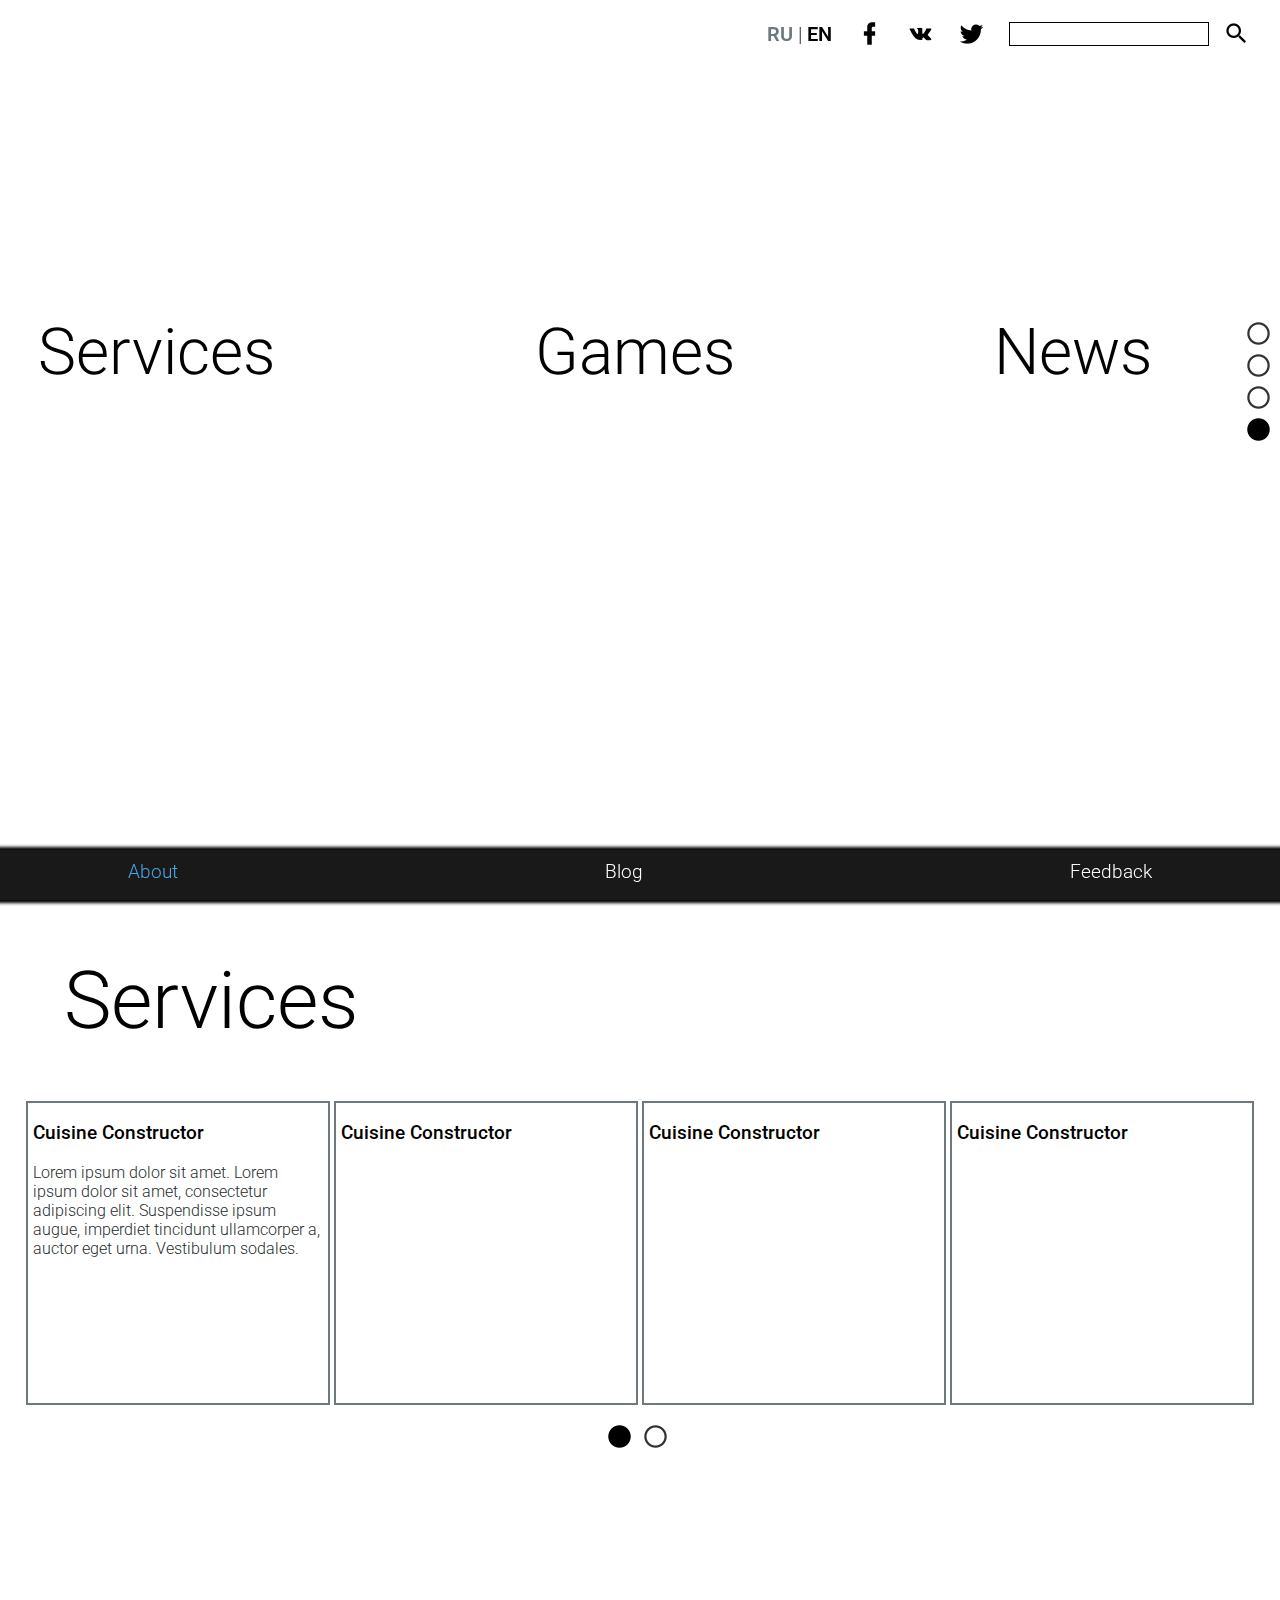
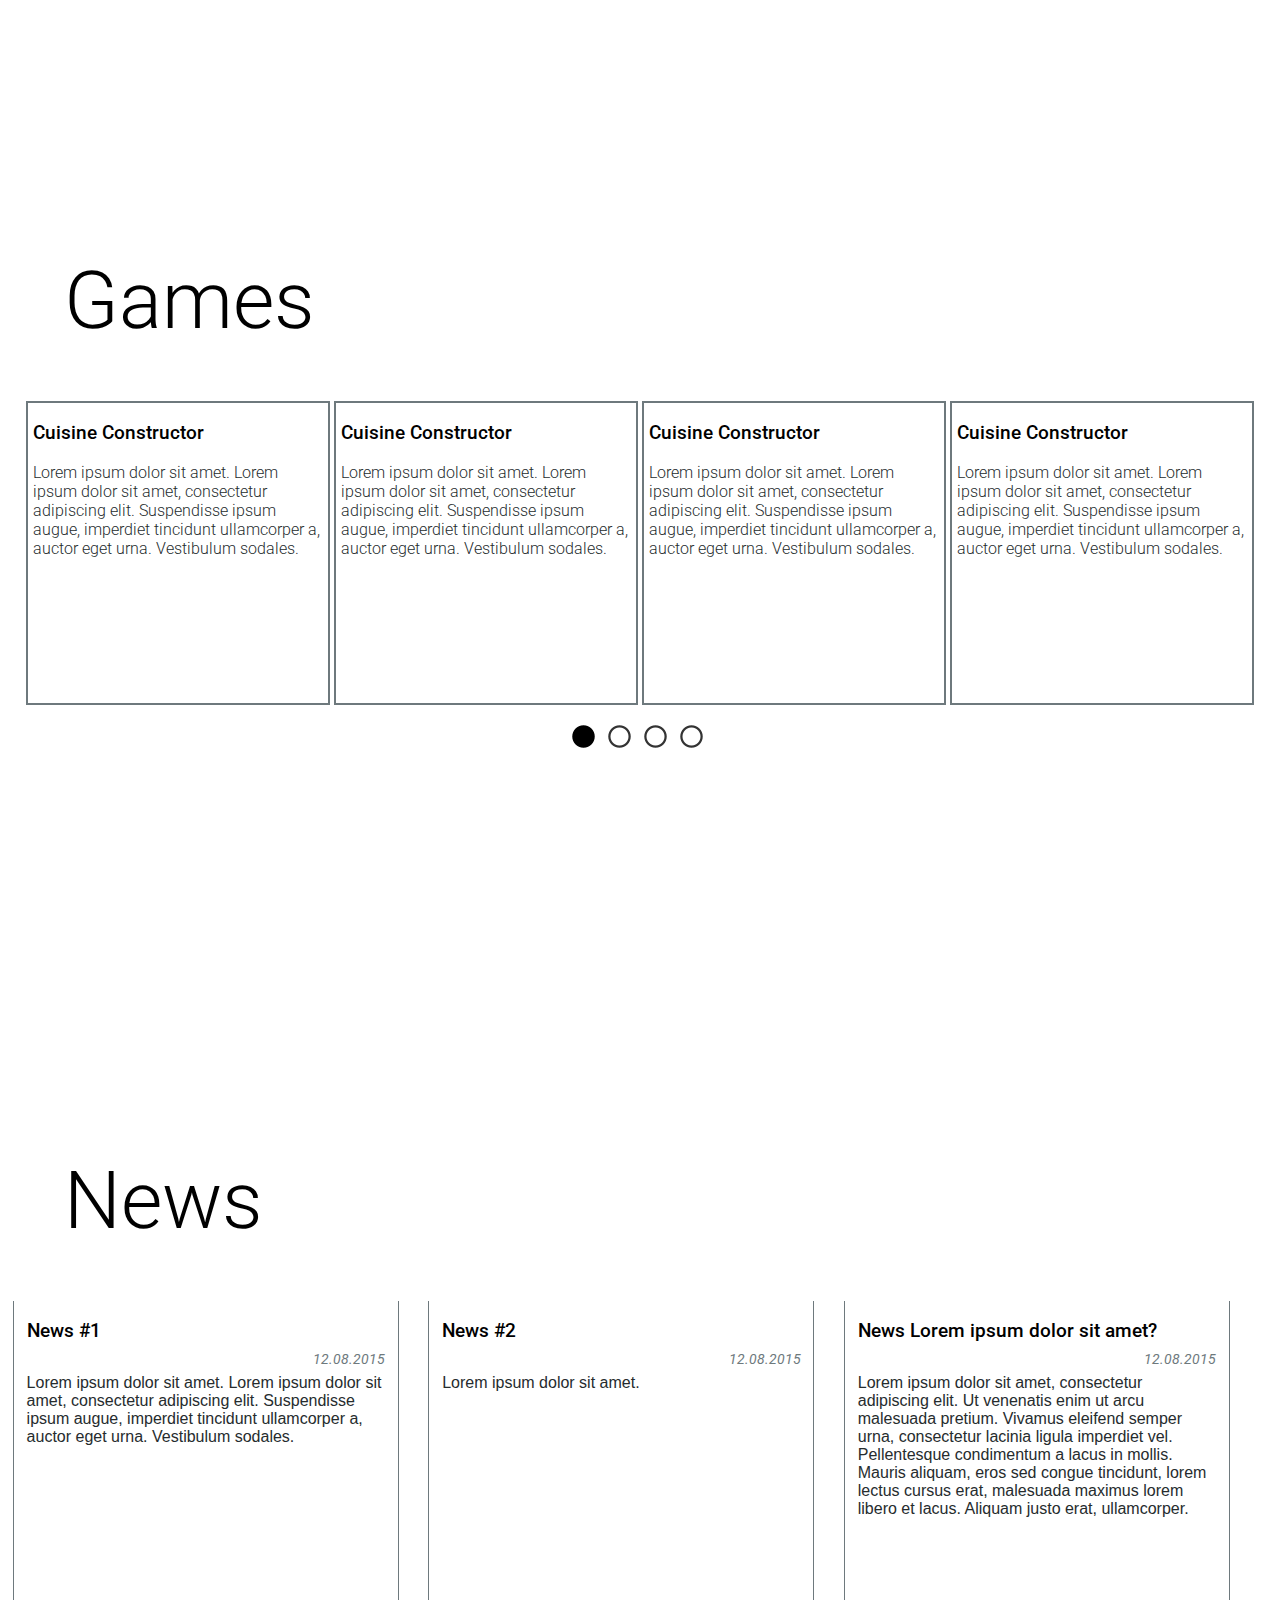
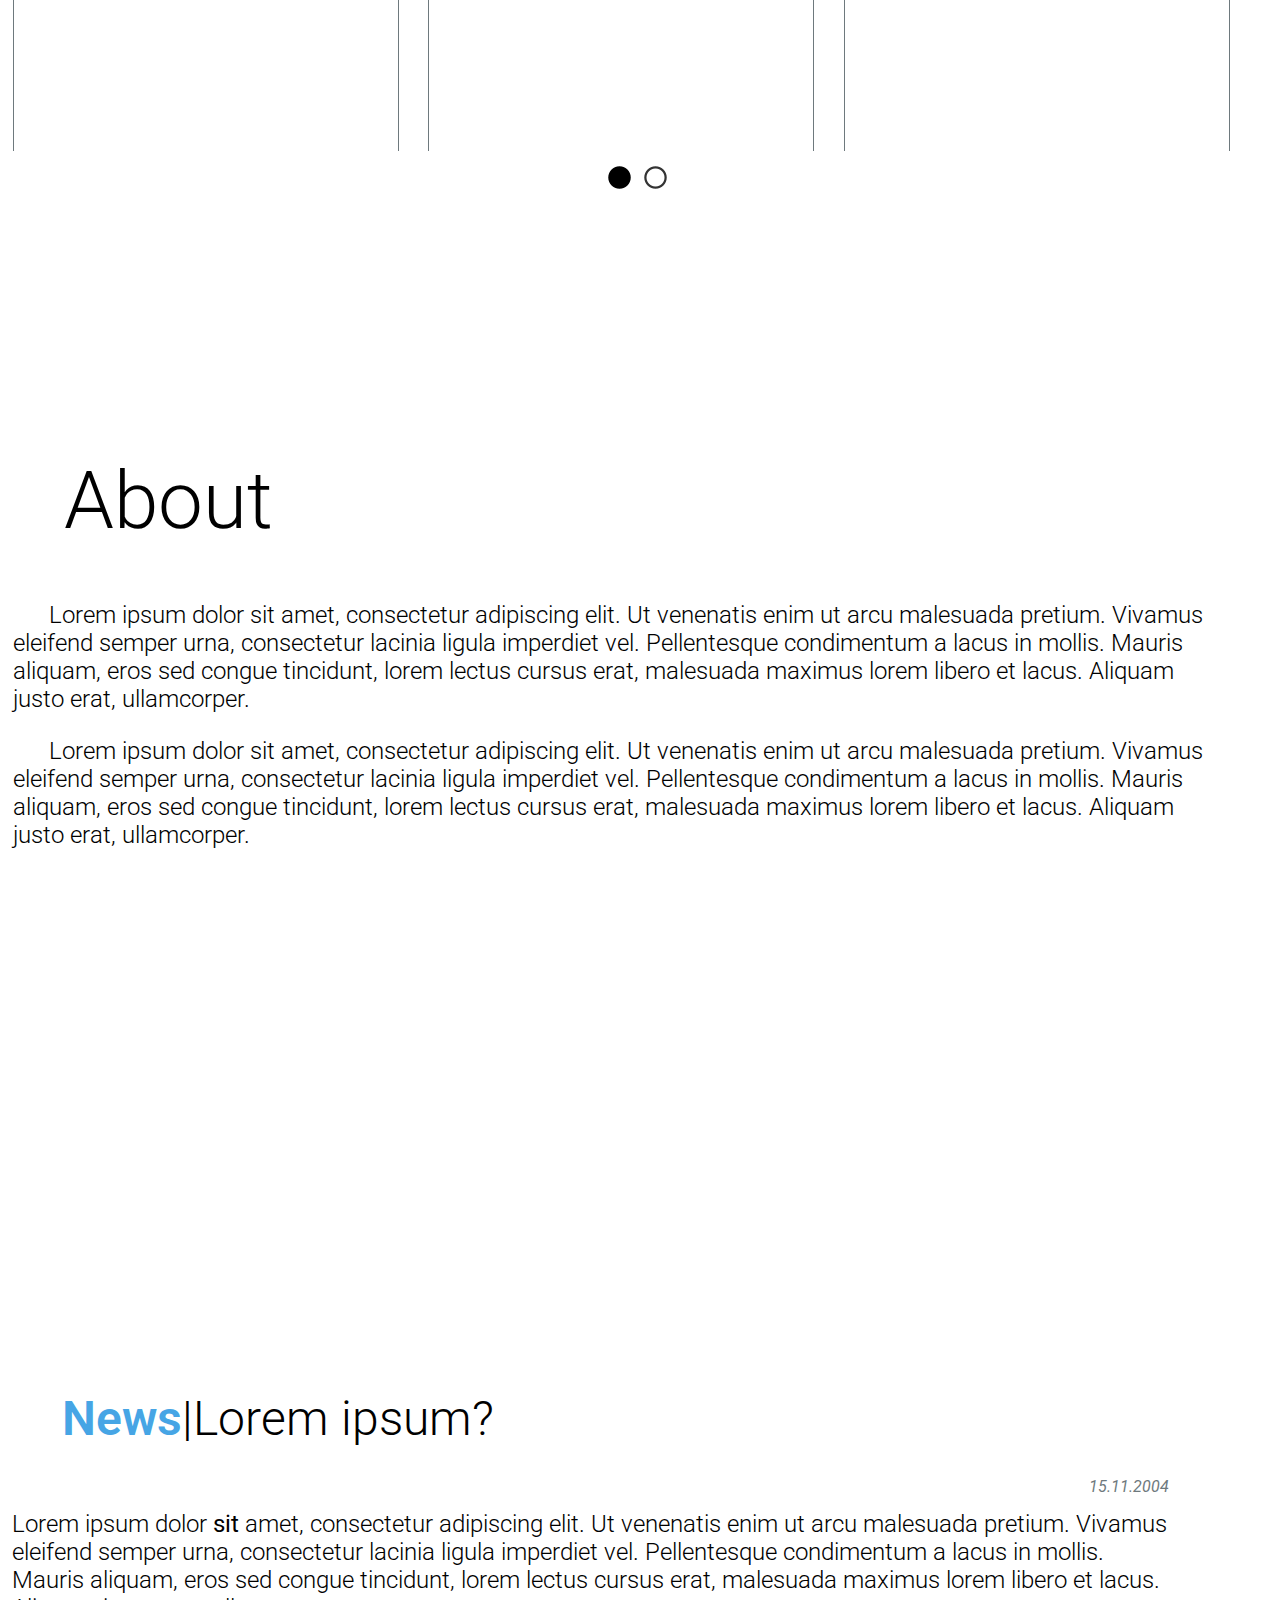
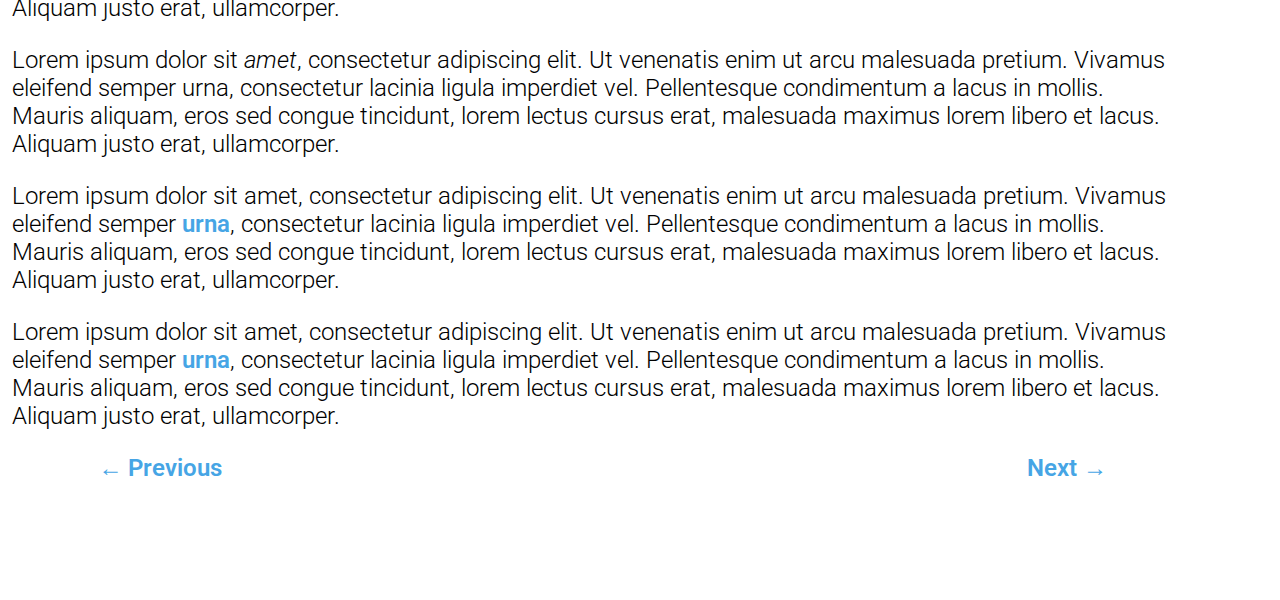
==== index.html @ 3392423d "K2 mark-up" ====
<html>
	<header>
		<link href='https://fonts.googleapis.com/css?family=Roboto:400,100,100italic,300,300italic,900italic,900,700italic,700,500italic,500,400italic' rel='stylesheet' type='text/css'>
		<link rel="stylesheet" type="text/css" href="css/common.css">
		<link rel="stylesheet" type="text/css" href="css/common_media.css">
		<link rel="stylesheet" type="text/css" href="css/pics.css">
		<link rel="stylesheet" type="text/css" href="css/main.css">
		<link rel="stylesheet" type="text/css" href="css/main_media.css">
		<link rel="stylesheet" type="text/css" href="css/turner.css">
		<link rel="stylesheet" type="text/css" href="css/footer.css">
		<link rel="stylesheet" type="text/css" href="css/header.css">
		<link rel="stylesheet" type="text/css" href="css/header_media.css">
		<link rel="stylesheet" type="text/css" href="css/news.css">
		<link rel="stylesheet" type="text/css" href="css/news_media.css">
		<link rel="stylesheet" type="text/css" href="css/gallery.css">
		<link rel="stylesheet" type="text/css" href="css/gallery_media.css">
		<link rel="stylesheet" type="text/css" href="css/paging.css">
		<link rel="stylesheet" type="text/css" href="css/about.css">
		<link rel="stylesheet" type="text/css" href="css/about_media.css">
		<link rel="stylesheet" type="text/css" href="css/news_detail.css">

		
		<title>K2</title>
	</header>
	<body>
		<div class="wrapper">
			<div class="header">
				
				<div class="header_cell">
					<a class="a_active" href="#">RU</a> | <a href="#">EN</a>
				</div>
				<div class="header_cell">
					<a href="#">
						<img src="css/i/ic_facebook_black_18dp.png">
					</a>
				</div>
				<div class="header_cell">
				<a href="#">
						<img src="css/i/ic_vk_black_18dp.png">
					</a>
				</div>
				<div class="header_cell">
					<a href="#">
						<img src="css/i/ic_twitter_black_18dp.png">
					</a>
				</div>
				<div class="header_cell search_input">
					<input type="text" name="search">
				</div>
				<div class="header_cell">
					<img src="css/i/ic_magnify_black_18dp.png">
					<div class="search_hidden_block">
						<input type="text" name="search"><a href="">Search</a>
					</div>
				</div>
			
			</div>
			<div class="header_mobile">
				
				<div class="header_cell">
					<a class="a_active" href="#">RU</a> | <a href="#">EN</a>
				</div>
				<div class="header_cell">
					<a href="#">
						<img src="css/i/ic_facebook_black_36dp.png">
					</a>
				</div>
				<div class="header_cell">
				<a href="#">
						<img src="css/i/ic_vk_black_36dp.png">
					</a>
				</div>
				<div class="header_cell">
					<a href="#">
						<img src="css/i/ic_twitter_black_36dp.png">
					</a>
				</div>
				<div class="header_cell search_input">
					<input type="text" name="search">
				</div>
				<div class="header_cell">
					<img src="css/i/ic_magnify_black_36dp.png">
					<div class="search_hidden_block">
						<input type="text" name="search"><a href="">Search</a>
					</div>
				</div>
			
			</div>



			<div class="turner">
				<div class="turner_element">
					<a href="#main"></a>
				</div>
				<div class="turner_element">
					<a href="#services"></a>
				</div>
				<div class="turner_element">
					<a href="#games"></a>
				</div>
				<div class="turner_element turner_element_active">
					<a href="#news"></a>
				</div>
				<!--<div class="turner_element"></div>
				<div class="turner_element"></div>-->
			</div>








			<div class="content main" id="main">
				<div class="main_links">
					<div class="main_links_cell">
						<a href="#services">Services</a>
					</div>
					<div class="main_links_cell">
						<a href="#games">Games</a>
					</div>
					<div class="main_links_cell">
						<a href="#news">News</a>
					</div>
				</div>
			</div>




			<div class="content main2" id="services">
				<h1>Services</h1>	
				<div class="gallery">
					<div class="gallery_cell">
						<h3>Cuisine Constructor</h3>
						<p>Lorem ipsum dolor sit amet. Lorem ipsum dolor sit amet, consectetur adipiscing elit. Suspendisse ipsum augue, imperdiet tincidunt ullamcorper a, auctor eget urna. Vestibulum sodales.</p>
					</div>
					<div class="gallery_cell">
						<h3>Cuisine Constructor</h3>
					</div>
					<div class="gallery_cell">
						<h3>Cuisine Constructor</h3>
					</div>
					<div class="gallery_cell">
						<h3>Cuisine Constructor</h3>
					</div>
				</div>
				<div class="paging">
					<div class="paging_cell paging_cell_active">
						<a href="#"></a>
					</div>
					<div class="paging_cell">
						<a href="#"></a>
					</div>
				</div>

			</div>






			<div class="content main3" id="games">
				<h1>Games</h1>	
				<div class="gallery">
					<div class="gallery_cell">
						<h3>Cuisine Constructor</h3>
						<p>Lorem ipsum dolor sit amet. Lorem ipsum dolor sit amet, consectetur adipiscing elit. Suspendisse ipsum augue, imperdiet tincidunt ullamcorper a, auctor eget urna. Vestibulum sodales.</p>
					</div>

					<div class="gallery_cell">
						<h3>Cuisine Constructor</h3>
						<p>Lorem ipsum dolor sit amet. Lorem ipsum dolor sit amet, consectetur adipiscing elit. Suspendisse ipsum augue, imperdiet tincidunt ullamcorper a, auctor eget urna. Vestibulum sodales.</p>
					</div>

					<div class="gallery_cell">
						<h3>Cuisine Constructor</h3>
						<p>Lorem ipsum dolor sit amet. Lorem ipsum dolor sit amet, consectetur adipiscing elit. Suspendisse ipsum augue, imperdiet tincidunt ullamcorper a, auctor eget urna. Vestibulum sodales.</p>
					</div>

					<div class="gallery_cell">
						<h3>Cuisine Constructor</h3>
						<p>Lorem ipsum dolor sit amet. Lorem ipsum dolor sit amet, consectetur adipiscing elit. Suspendisse ipsum augue, imperdiet tincidunt ullamcorper a, auctor eget urna. Vestibulum sodales.</p>
					</div>
					
				</div>
				<div class="paging">
					<div class="paging_cell paging_cell_active">
						<a href="#"></a>
					</div>
					<div class="paging_cell">
						<a href="#"></a>
					</div>
					<div class="paging_cell">
						<a href="#"></a>
					</div>
					<div class="paging_cell">
						<a href="#"></a>
					</div>
				</div>
			</div>



			<div class="content main4" id="news">
				<h1>News</h1>
				<div class="news_block">
					<div class="news_block_cell">
						<h3>News #1</h3>
						<div class="date">
							12.08.2015
						</div>
						<p class=="preview">Lorem ipsum dolor sit amet. Lorem ipsum dolor sit amet, consectetur adipiscing elit. Suspendisse ipsum augue, imperdiet tincidunt ullamcorper a, auctor eget urna. Vestibulum sodales.</p>
					</div>
					<div class="news_block_cell">
						<h3>News #2</h3>
						<div class="date">
							12.08.2015
						</div>
						<p class=="preview">Lorem ipsum dolor sit amet.</p>
					</div>
					<div class="news_block_cell">
						<h3>News Lorem ipsum dolor sit amet?</h3>
						<div class="date">
							12.08.2015
						</div>
						<p class=="preview">Lorem ipsum dolor sit amet, consectetur adipiscing elit. Ut venenatis enim ut arcu malesuada pretium. Vivamus eleifend semper urna, consectetur lacinia ligula imperdiet vel. Pellentesque condimentum a lacus in mollis. Mauris aliquam, eros sed congue tincidunt, lorem lectus cursus erat, malesuada maximus lorem libero et lacus. Aliquam justo erat, ullamcorper.</p>
					</div>
				</div>	
				<div class="paging">
					<div class="paging_cell paging_cell_active">
						<a href="#"></a>
					</div>
					<div class="paging_cell">
						<a href="#"></a>
					</div>
				</div>
			</div>


		

			<div class="content main5" id="about">
				
				<h1>About</h1>
				<p class="about">Lorem ipsum dolor sit amet, consectetur adipiscing elit. Ut venenatis enim ut arcu malesuada pretium. Vivamus eleifend semper urna, consectetur lacinia ligula imperdiet vel. Pellentesque condimentum a lacus in mollis. Mauris aliquam, eros sed congue tincidunt, lorem lectus cursus erat, malesuada maximus lorem libero et lacus. Aliquam justo erat, ullamcorper.</p>
				<p class="about">Lorem ipsum dolor sit amet, consectetur adipiscing elit. Ut venenatis enim ut arcu malesuada pretium. Vivamus eleifend semper urna, consectetur lacinia ligula imperdiet vel. Pellentesque condimentum a lacus in mollis. Mauris aliquam, eros sed congue tincidunt, lorem lectus cursus erat, malesuada maximus lorem libero et lacus. Aliquam justo erat, ullamcorper.</p>

			</div>







			<div class="content main6" id="news_detail">
				<div class="news_detail">
					<h2><a href="$">News</a>|Lorem ipsum?</h2>
					<div class="date">15.11.2004</div>
					<p class="news_about">Lorem ipsum dolor <b>sit</b> amet, consectetur adipiscing elit. Ut venenatis enim ut arcu malesuada pretium. Vivamus eleifend semper urna, consectetur lacinia ligula imperdiet vel. Pellentesque condimentum a lacus in mollis. Mauris aliquam, eros sed congue tincidunt, lorem lectus cursus erat, malesuada maximus lorem libero et lacus. Aliquam justo erat, ullamcorper.</p>
					<p class="news_about">Lorem ipsum dolor sit <i>amet</i>, consectetur adipiscing elit. Ut venenatis enim ut arcu malesuada pretium. Vivamus eleifend semper urna, consectetur lacinia ligula imperdiet vel. Pellentesque condimentum a lacus in mollis. Mauris aliquam, eros sed congue tincidunt, lorem lectus cursus erat, malesuada maximus lorem libero et lacus. Aliquam justo erat, ullamcorper.</p>
					<p class="news_about">Lorem ipsum dolor sit amet, consectetur adipiscing elit. Ut venenatis enim ut arcu malesuada pretium. Vivamus eleifend semper <a href="#news_detail">urna</a>, consectetur lacinia ligula imperdiet vel. Pellentesque condimentum a lacus in mollis. Mauris aliquam, eros sed congue tincidunt, lorem lectus cursus erat, malesuada maximus lorem libero et lacus. Aliquam justo erat, ullamcorper.</p>
					<p class="news_about">Lorem ipsum dolor sit amet, consectetur adipiscing elit. Ut venenatis enim ut arcu malesuada pretium. Vivamus eleifend semper <a href="#news_detail">urna</a>, consectetur lacinia ligula imperdiet vel. Pellentesque condimentum a lacus in mollis. Mauris aliquam, eros sed congue tincidunt, lorem lectus cursus erat, malesuada maximus lorem libero et lacus. Aliquam justo erat, ullamcorper.</p>
					<div class="arrows">
						<a class="prev" href="#">&larr; Previous</a>
						<a class="next" href="#">Next &rarr; </a>
					</div>
				</div>
			</div>




			
			<div class="footer">
				<div class="footer_wrapper">
					<div class="footer_cell footer_cell_active">About</div>
					<div class="footer_cell">Blog</div>
					<div class="footer_cell">
						<div class="feedback">
							<input type="text" placeholder="Email" name="user_email">
							<textarea type="text" placeholder="Type your message" name="user_message"rows=10></textarea>
							<div class="button">Send</div>
						</div>
						Feedback
					</div>
				</div><!--footer_wrapper-->
			
			</div>
		
		</div>
	</body>
</html>
---- css/common.css ----
html
{
	overflow:  hidden;
	min-width: 360px;
}
body
{
	font-family: "Roboto", sans-serif;
	font-weight: 300;
	color: #262C2E;
	margin:0;
	padding: 0;
	background-color: #FFFFFF;

}
h1, h2
{
	font-size: 500%;
	font-weight: 300;
	color:#000000;
	padding-left: 5%;
	top:50px;

}

h2
{
	font-size: 300%;

}

h3
{
	font-weight: 500;
	color:#000000;
}

	input:focus {outline:none;}
	select:focus {outline:none;}
	textarea:focus {outline:none;}
a
{
	text-decoration: none;
	font-weight: 600;
	color: #46A5E5;
}
a:active
{
	color: #46A5E5;	
}
a:hover
{
	color:#000000;
}

.wrapper
{
	width: 100%;
}

.content
{
	background-position: top;
	background-size: 200%;
	overflow: hidden;
	width: 100%;
	height: 100%;
	background-repeat: no-repeat;
}

input,textarea
{
	background-color: transparent;
	border:1px solid #000000;
	padding: 1% 2%;
	font-size: 80%;
	resize:none;
	width:200px;
}

div.button
{
	width:198px;
	background-color: rgba(255,255,255,0.5);
	border:1px solid #000000;
	font-size: 100%;
	text-align: center;
	cursor:pointer;
	color: #000000;
	font-weight: 600;
}

div.button:hover
{
	border:1px solid #46A5E5;
	color:#46A5E5;

}

/*iPad in landscape*/
@media only screen and (min-device-width : 768px) and (max-device-width : 1024px) and (orientation : landscape) { 
	h1
	{
		margin-top: 70px;
	}
}

/*iPad in portrait*/
@media only screen and (min-device-width : 768px) and (max-device-width : 1024px) and (orientation : portrait){
	h1
	{
		margin-top: 90px;
	}
}


/*Galaxy Note, Galaxy S5 in landscape*/
@media only screen and (min-device-width : 360px) and (max-device-width : 640px) and (orientation : landscape) { 
	h1
	{
		margin-top: 50px;
	}
}

/*Galaxy Note, Galaxy S5 in portrait*/
@media only screen and (min-device-width : 360px) and (max-device-width : 640px) and (orientation : portrait){
	h1
	{
		margin-top: 90px;
	}
}

/*Nexus 5X in landscape*/
@media only screen and (min-device-width : 411px) and (max-device-width : 731px) and (orientation : landscape) { 
	h1
	{
		margin-top: 60px;
	}
}

/*Nexus 5X in portrait*/
@media only screen and (min-device-width : 411px) and (max-device-width : 731px) and (orientation : portrait){
	h1
	{
		margin-top: 90px;
	}
}


/*iPhone 5 in landscape*/
@media only screen and (min-device-width : 320px) and (max-device-width : 568px) and (orientation : landscape) { 
	h1
	{
		margin-top: 50px;
	}
}

/*iPhone 5 in portrait*/
@media only screen and (min-device-width : 320px) and (max-device-width : 568px) and (orientation : portrait){
	h1
	{
		margin-top: 90px;
	}
}

/*iPhone 6 in landscape*/
@media only screen and (min-device-width : 375px) and (max-device-width : 667px) and (orientation : landscape) { 
	h1
	{
		margin-top: 50px;
	}
}

/*iPhone 6 in portrait*/
@media only screen and (min-device-width : 375px) and (max-device-width : 667px) and (orientation : portrait){
	h1
	{
		margin-top: 90px;
	}
}

/*iPhone 6+ in landscape*/
@media only screen and (min-device-width : 414px) and (max-device-width : 736px) and (orientation : landscape) { 
	h1
	{
		margin-top: 50px;
	}
}

/*iPhone 6+ in portrait*/
@media only screen and (min-device-width : 414px) and (max-device-width : 736px) and (orientation : portrait){
	h1
	{
		margin-top: 90px;
	}
}
---- css/common_media.css ----
@media screen and (min-height: 670px)
{
	.content
	{
		overflow:auto;
	}

}

@media screen and (max-width: 530px)
{
	h1
	{
		margin-top:80px;
	}
}
---- css/pics.css ----
.main, .main4, .main5, .main6
{
	background-image: url("i/fon.jpg");
	opacity:1;
/*	background-color: #efefef;*/
}

.main2, .main3
{
	background-image: url("i/fon.jpg");
	
}
---- css/main.css ----
.main_links
{
	position:relative;
	width:87%;
	top:35%;
	padding: 0 10% 0 3%;
	text-align: justify;
}

.main_links_cell
{
	display:inline-block;
}
.main_links_cell>a
{
	font-size: 400%;
	color: #000000;
	font-weight: 300;
}
.main_links_cell>a:hover
{
	color: #6E797D;	
}

.main_links:after
{
	content:"";
	display: inline-block;
	width:100%;
}
---- css/main_media.css ----
@media screen and (max-width: 750px)
{
	.main_links_cell
	{
		display:block;
	}
	.main_links
	{
		width:100%;
		top:25%;
		padding: 0;
		text-align: center;
	}
}


@media screen and (max-width: 350px)
{
	.main_links
	{
		padding-left: 5%;
		text-align: left;
	}

}
---- css/turner.css ----
div.turner
{
	right:0;
	width:35px;
	position:fixed;
	top:35%;
	opacity:1;
	z-index: 1;
}

div.turner_element
{
	height:27px;
	width:27px;
	cursor:pointer;
	padding-top:5px;
	
}


.turner_element>a
{
	display:block;
	height:27px;
	width:27px;
	opacity:0.8;
	background-position: right;
	background-image: url("i/ic_checkbox_blank_circle_outline_black_18dp.png");
	background-repeat: no-repeat;
	z-index: 1;
}


div.turner_element_active>a
{
	display:block;
	background-position: right;
	background-image: url("i/ic_checkbox_blank_circle_black_18dp.png");
	background-repeat: no-repeat;
	cursor:default;
	opacity:1;
	z-index: 1;
}

div.turner_element:hover
{
	opacity:1;
}

/*iPad in landscape*/
@media only screen and (min-device-width : 768px) and (max-device-width : 1024px) and (orientation : landscape) { 

}

/*iPad in portrait*/
@media only screen and (min-device-width : 768px) and (max-device-width : 1024px) and (orientation : portrait){
	div.turner
	{
		right:12;
	}
	div.turner_element
	{
		height:35px;
		width:35px;
		padding-top:10px;
	}

	.turner_element>a
	{
		height:35px;
		width:35px;
		background-image: url("i/ic_checkbox_blank_circle_outline_black_24dp.png");
	}

	div.turner_element_active>a
	{
		background-image: url("i/ic_checkbox_blank_circle_black_24dp.png");
	}

}


/*Galaxy Note, Galaxy S5 in landscape*/
@media only screen and (min-device-width : 360px) and (max-device-width : 640px) and (orientation : landscape) { 

}

/*Galaxy Note, Galaxy S5 in portrait*/
@media only screen and (min-device-width : 360px) and (max-device-width : 640px) and (orientation : portrait){
	div.turner
	{
		right:12;
	}
	div.turner_element
	{
		height:35px;
		width:35px;
		padding-top:10px;
	}

	.turner_element>a
	{
		height:35px;
		width:35px;
		background-image: url("i/ic_checkbox_blank_circle_outline_black_24dp.png");
	}

	div.turner_element_active>a
	{
		background-image: url("i/ic_checkbox_blank_circle_black_24dp.png");
	}

}

/*Nexus 5X in landscape*/
@media only screen and (min-device-width : 411px) and (max-device-width : 731px) and (orientation : landscape) { 

}

/*Nexus 5X in portrait*/
@media only screen and (min-device-width : 411px) and (max-device-width : 731px) and (orientation : portrait){
	div.turner
	{
		right:12;
	}
	div.turner_element
	{
		height:35px;
		width:35px;
		padding-top:10px;
	}

	.turner_element>a
	{
		height:35px;
		width:35px;
		background-image: url("i/ic_checkbox_blank_circle_outline_black_24dp.png");
	}

	div.turner_element_active>a
	{
		background-image: url("i/ic_checkbox_blank_circle_black_24dp.png");
	}

}


/*iPhone 5 in landscape*/
@media only screen and (min-device-width : 320px) and (max-device-width : 568px) and (orientation : landscape) { 

}

/*iPhone 5 in portrait*/
@media only screen and (min-device-width : 320px) and (max-device-width : 568px) and (orientation : portrait){
	div.turner
	{
		right:12;
	}
	div.turner_element
	{
		height:35px;
		width:35px;
		padding-top:10px;
	}

	.turner_element>a
	{
		height:35px;
		width:35px;
		background-image: url("i/ic_checkbox_blank_circle_outline_black_24dp.png");
	}

	div.turner_element_active>a
	{
		background-image: url("i/ic_checkbox_blank_circle_black_24dp.png");
	}

}

/*iPhone 6 in landscape*/
@media only screen and (min-device-width : 375px) and (max-device-width : 667px) and (orientation : landscape) { 

}

/*iPhone 6 in portrait*/
@media only screen and (min-device-width : 375px) and (max-device-width : 667px) and (orientation : portrait){
	div.turner
	{
		right:12;
	}
	div.turner_element
	{
		height:35px;
		width:35px;
		padding-top:10px;
	}

	.turner_element>a
	{
		height:35px;
		width:35px;
		background-image: url("i/ic_checkbox_blank_circle_outline_black_24dp.png");
	}

	div.turner_element_active>a
	{
		background-image: url("i/ic_checkbox_blank_circle_black_24dp.png");
	}

}

/*iPhone 6+ in landscape*/
@media only screen and (min-device-width : 414px) and (max-device-width : 736px) and (orientation : landscape) { 

}

/*iPhone 6+ in portrait*/
@media only screen and (min-device-width : 414px) and (max-device-width : 736px) and (orientation : portrait){
	div.turner
	{
		right:12;
	}
	div.turner_element
	{
		height:35px;
		width:35px;
		padding-top:10px;
	}

	.turner_element>a
	{
		height:35px;
		width:35px;
		background-image: url("i/ic_checkbox_blank_circle_outline_black_24dp.png");
	}

	div.turner_element_active>a
	{
		background-image: url("i/ic_checkbox_blank_circle_black_24dp.png");
	}

}
---- css/footer.css ----
.footer
{
	bottom:0;
	width:100%;
	background: rgba(0,0,0,0.9);
	height:50px;
	position: fixed;
	box-shadow: 0px 0px 3px 3px #000000;
	/*color: #6E797D;*/
	color: #FFFFFF;

}

.footer_wrapper
{
	text-align: justify;
	width:80%;
	margin: 10px 10%;
}
.footer_cell
{
	display:inline-block;
	vertical-align: middle;
	cursor:pointer;
	font-size: 120%;
	
}

.footer_cell:hover
{
	color: #46A5E5;
}
.footer_cell_active
{
	cursor: default;
	color: #46A5E5;
}

.footer_wrapper:after
{
	width:100%;
	content:"";
	display: inline-block;
}

.footer_cell:last-child:hover .feedback
{
	right:50px;
}

.feedback
{
	bottom:0px;
	position:absolute;
	right:-999999px;
	z-index: 999;
	font-size: 150%;
}
.feedback>input
{
	font-size: 75%;	
}


.feedback>.button
{
	margin-bottom: 55px;
}


.feedback>textarea, .feedback>input
{
	display:block;
	z-index: 999;
	background-color: rgba(255,255,255,0.8);
}

input[name="user_email"]::-webkit-input-placeholder 
{
    color: #000000;
} 

input[name="user_email"]::-moz-placeholder 
{
    color: #000000;
    
}
textarea[name="user_message"]::-webkit-input-placeholder 
{
    color: #000000;
} 
textarea[name="user_message"]::-moz-placeholder 
{
    color: #000000;
    
}


/*iPad in portrait*/
@media only screen and (min-device-width : 768px) and (max-device-width : 1024px) and (orientation : portrait){
	.footer
	{
		height:90px;
	}
	.footer_wrapper
	{
		margin: 25px 10%;
	}
	.footer_cell
	{
		font-size: 200%;
		
	}
	.footer_cell:last-child:hover .feedback
	{
		right:70px;
	}

	.feedback
	{
		bottom:0px;
		position:absolute;
		right:-999999px;
		z-index: 999;
		font-size: 200%;
	}
	.feedback>input
	{
		font-size: 75%;	
	}


	.feedback>.button
	{
		margin-bottom: 95px;
	}
	input,textarea
	{
		width:500px;
	}
	textarea
	{
		height:600px;
	}
	div.button
	{
		width:499px;
	}
}


/*iPad in landscape*/
@media only screen and (min-device-width : 768px) and (max-device-width : 1024px) and (orientation : landscape) { 
	.footer_cell:last-child:hover .feedback
	{
		right:70px;
	}

	.feedback
	{
		bottom:0px;
		position:absolute;
		right:-999999px;
		z-index: 999;
		font-size: 200%;
	}
	.feedback>input
	{
		font-size: 75%;	
	}
	input,textarea
	{
		width: 350px;
	}
	textarea
	{
		height:400px;
	}
	div.button
	{
		width:349px;
	}
}


/*Galaxy Note, Galaxy S5 in portrait*/
@media only screen and (min-device-width : 360px) and (max-device-width : 640px) and (orientation : portrait){
	.footer
	{
		height:90px;
	}
	.footer_wrapper
	{
		margin: 25px 10%;
	}
	.footer_cell
	{
		font-size: 200%;
		
	}
	.footer_cell:last-child:hover .feedback
	{
		right:70px;
	}

	.feedback
	{
		bottom:0px;
		position:absolute;
		right:-999999px;
		z-index: 999;
		font-size: 200%;
	}
	.feedback>input
	{
		font-size: 75%;	
	}


	.feedback>.button
	{
		margin-bottom: 95px;
	}
	input,textarea
	{
		width:500px;
	}
	textarea
	{
		height:600px;
	}
	div.button
	{
		width:499px;
	}
}

/*Galaxy Note, Galaxy S5 in landscape*/
@media only screen and (min-device-width : 360px) and (max-device-width : 640px) and (orientation : landscape) { 
	.footer_cell:last-child:hover .feedback
	{
		right:70px;
	}

	.feedback
	{
		bottom:0px;
		position:absolute;
		right:-999999px;
		z-index: 999;
		font-size: 200%;
	}
	.feedback>input
	{
		font-size: 75%;	
	}
	input,textarea
	{
		width: 350px;
	}
	textarea
	{
		height:400px;
	}
	div.button
	{
		width:349px;
	}
}

/*Nexus 5X in portrait*/
@media only screen and (min-device-width : 411px) and (max-device-width : 731px) and (orientation : portrait){
	.footer
	{
		height:90px;
	}
	.footer_wrapper
	{
		margin: 25px 10%;
	}
	.footer_cell
	{
		font-size: 200%;
		
	}
	.footer_cell:last-child:hover .feedback
	{
		right:70px;
	}

	.feedback
	{
		bottom:0px;
		position:absolute;
		right:-999999px;
		z-index: 999;
		font-size: 200%;
	}
	.feedback>input
	{
		font-size: 75%;	
	}


	.feedback>.button
	{
		margin-bottom: 95px;
	}
	input,textarea
	{
		width:500px;
	}
	textarea
	{
		height:600px;
	}
	div.button
	{
		width:499px;
	}
}

/*Nexus 5X in landscape*/
@media only screen and (min-device-width : 411px) and (max-device-width : 731px) and (orientation : landscape) { 
	.footer_cell:last-child:hover .feedback
	{
		right:70px;
	}

	.feedback
	{
		bottom:0px;
		position:absolute;
		right:-999999px;
		z-index: 999;
		font-size: 200%;
	}
	.feedback>input
	{
		font-size: 75%;	
	}
	input,textarea
	{
		width: 350px;
	}
	textarea
	{
		height:400px;
	}
	div.button
	{
		width:349px;
	}
}

/*iPhone 5 in portrait*/
@media only screen and (min-device-width : 320px) and (max-device-width : 568px) and (orientation : portrait){
	.footer
	{
		height:90px;
	}
	.footer_wrapper
	{
		margin: 25px 10%;
	}
	.footer_cell
	{
		font-size: 200%;
		
	}
	.footer_cell:last-child:hover .feedback
	{
		right:70px;
	}

	.feedback
	{
		bottom:0px;
		position:absolute;
		right:-999999px;
		z-index: 999;
		font-size: 200%;
	}
	.feedback>input
	{
		font-size: 75%;	
	}


	.feedback>.button
	{
		margin-bottom: 95px;
	}
	input,textarea
	{
		width:500px;
	}
	textarea
	{
		height:600px;
	}
	div.button
	{
		width:499px;
	}



}

/*iPhone 5 in landscape*/
@media only screen and (min-device-width : 320px) and (max-device-width : 568px) and (orientation : landscape) { 
	.footer_cell:last-child:hover .feedback
	{
		right:70px;
	}

	.feedback
	{
		bottom:0px;
		position:absolute;
		right:-999999px;
		z-index: 999;
		font-size: 200%;
	}
	.feedback>input
	{
		font-size: 75%;	
	}
	input,textarea
	{
		width: 350px;
	}
	textarea
	{
		height:350px;
	}
	div.button
	{
		width:349px;
	}
}

/*iPhone 6 in portrait*/
@media only screen and (min-device-width : 375px) and (max-device-width : 667px) and (orientation : portrait){
	.footer
	{
		height:90px;
	}
	.footer_wrapper
	{
		margin: 25px 10%;
	}
	.footer_cell
	{
		font-size: 200%;
		
	}
	.footer_cell:last-child:hover .feedback
	{
		right:70px;
	}

	.feedback
	{
		bottom:0px;
		position:absolute;
		right:-999999px;
		z-index: 999;
		font-size: 200%;
	}
	.feedback>input
	{
		font-size: 75%;	
	}


	.feedback>.button
	{
		margin-bottom: 95px;
	}
	input,textarea
	{
		width:500px;
	}
	textarea
	{
		height:600px;
	}
	div.button
	{
		width:499px;
	}
}

/*iPhone 6 in landscape*/
@media only screen and (min-device-width : 375px) and (max-device-width : 667px) and (orientation : landscape) { 
	.footer_cell:last-child:hover .feedback
	{
		right:70px;
	}

	.feedback
	{
		bottom:0px;
		position:absolute;
		right:-999999px;
		z-index: 999;
		font-size: 200%;
	}
	.feedback>input
	{
		font-size: 75%;	
	}
	input,textarea
	{
		width: 350px;
	}
	textarea
	{
		height:350px;
	}
	div.button
	{
		width:349px;
	}
}

/*iPhone 6+ in portrait*/
@media only screen and (min-device-width : 414px) and (max-device-width : 736px) and (orientation : portrait){
	.footer
	{
		height:90px;
	}
	.footer_wrapper
	{
		margin: 25px 10%;
	}
	.footer_cell
	{
		font-size: 200%;
		
	}
	.footer_cell:last-child:hover .feedback
	{
		right:70px;
	}

	.feedback
	{
		bottom:0px;
		position:absolute;
		right:-999999px;
		z-index: 999;
		font-size: 200%;
	}
	.feedback>input
	{
		font-size: 75%;	
	}


	.feedback>.button
	{
		margin-bottom: 95px;
	}
	input,textarea
	{
		width:500px;
	}
	textarea
	{
		height:600px;
	}
	div.button
	{
		width:499px;
	}
}

/*iPhone 6+ in landscape*/
@media only screen and (min-device-width : 414px) and (max-device-width : 736px) and (orientation : landscape) { 
	.footer_cell:last-child:hover .feedback
	{
		right:70px;
	}

	.feedback
	{
		bottom:0px;
		position:absolute;
		right:-999999px;
		z-index: 999;
		font-size: 200%;
	}
	.feedback>input
	{
		font-size: 75%;	
	}
	input,textarea
	{
		width: 350px;
	}
	textarea
	{
		height:350px;
	}
	div.button
	{
		width:349px;
	}
}
---- css/header.css ----
.header
{
	top:20px;
	width: calc(100% - 20px);
	text-align: right;
	position:fixed;
	padding: 0 10px;

}
.header_mobile
{
	display:none;
}

.header_cell
{
	display: inline-block;
	vertical-align: middle;
	margin-right: 20px;
	font-size: 20px;
}
.header_cell:last-child
{
	margin-left: -10px;
	cursor: pointer;
}

.header_cell>a 
{
	color: #000000;


}

.header_cell>a.a_active
{
	cursor:default;
	color: #6E797D;
} 

.search_hidden_block
{
	width:100%;
	position:absolute;
	right:-999999;
	top:0;
}
.search_hidden_block>a
{
	margin-left: 5px;
	margin-top:50px;
}
.search_hidden_block>input
{

	margin-top:50px;
}

/*iPad in landscape*/
@media only screen and (min-device-width : 768px) and (max-device-width : 1024px) and (orientation : landscape) { 
	.header
	{
		display:none;
	}
	.header_mobile
	{
		top:20px;
		width: calc(100% - 20px);
		text-align: right;
		position:fixed;
		padding: 0 10px;
		display:block;
	}
	.header_cell
	{
		font-size: 28px;
	}
}

/*iPad in portrait*/
@media only screen and (min-device-width : 768px) and (max-device-width : 1024px) and (orientation : portrait){
	.header
	{
		display:none;
	}
	.header_mobile
	{
		top:20px;
		width: calc(100% - 20px);
		text-align: right;
		position:fixed;
		padding: 0 10px;
		display:block;

	}
	.header_cell
	{
		font-size: 35px;
	}
	.header_cell > input
	{
		width: 350px;
	}
}


/*Galaxy Note, Galaxy S5 in landscape*/
@media only screen and (min-device-width : 360px) and (max-device-width : 640px) and (orientation : landscape) { 

	.header_cell
	{
		font-size: 28px;
	}
}

/*Galaxy Note, Galaxy S5 in portrait*/
@media only screen and (min-device-width : 360px) and (max-device-width : 640px) and (orientation : portrait){
	.header
	{
		display:none;
	}
	.header_mobile
	{
		top:20px;
		width: calc(100% - 20px);
		text-align: right;
		position:fixed;
		padding: 0 10px;
		display:block;

	}
	.header_cell
	{
		font-size: 35px;
	}
	.header_cell > input
	{
		width: 350px;
	}
}

/*Nexus 5X in landscape*/
@media only screen and (min-device-width : 411px) and (max-device-width : 731px) and (orientation : landscape) { 
	
	.header_cell
	{
		font-size: 28px;
	}
}

/*Nexus 5X in portrait*/
@media only screen and (min-device-width : 411px) and (max-device-width : 731px) and (orientation : portrait){
	.header
	{
		display:none;
	}
	.header_mobile
	{
		top:20px;
		width: calc(100% - 20px);
		text-align: right;
		position:fixed;
		padding: 0 10px;
		display:block;

	}
	.header_cell
	{
		font-size: 35px;
	}
	.header_cell > input
	{
		width: 350px;
	}
}


/*iPhone 5 in landscape*/
@media only screen and (min-device-width : 320px) and (max-device-width : 568px) and (orientation : landscape) { 
	.header_cell
	{
		font-size: 28px;
	}
}

/*iPhone 5 in portrait*/
@media only screen and (min-device-width : 320px) and (max-device-width : 568px) and (orientation : portrait){
	.header
	{
		display:none;
	}
	.header_mobile
	{
		top:20px;
		width: calc(100% - 20px);
		text-align: right;
		position:fixed;
		padding: 0 10px;
		display:block;

	}
	.header_cell
	{
		font-size: 35px;
	}
	.header_cell > input
	{
		width: 350px;
	}
}

/*iPhone 6 in landscape*/
@media only screen and (min-device-width : 375px) and (max-device-width : 667px) and (orientation : landscape) { 
	.header_cell
	{
		font-size: 28px;
	}
}

/*iPhone 6 in portrait*/
@media only screen and (min-device-width : 375px) and (max-device-width : 667px) and (orientation : portrait){
	.header
	{
		display:none;
	}
	.header_mobile
	{
		top:20px;
		width: calc(100% - 20px);
		text-align: right;
		position:fixed;
		padding: 0 10px;
		display:block;
	}
	.header_cell
	{
		font-size: 35px;
	}
	.header_cell > input
	{
		width: 350px;
	}
}

/*iPhone 6+ in landscape*/
@media only screen and (min-device-width : 414px) and (max-device-width : 736px) and (orientation : landscape) { 
	.header_cell
	{
		font-size: 28px;
	}
}

/*iPhone 6+ in portrait*/
@media only screen and (min-device-width : 414px) and (max-device-width : 736px) and (orientation : portrait){
	.header
	{
		display:none;
	}
	.header_mobile
	{
		top:20px;
		width: calc(100% - 20px);
		text-align: right;
		position:fixed;
		padding: 0 10px;
		display:block;

	}
	.header_cell
	{
		font-size: 35px;
	}


}
---- css/header_media.css ----
@media screen and (max-width: 530px)
{
	.search_input
	{
		display:none;
	}
	.header_cell:last-child:hover .search_hidden_block
	{
		right:20px;
		
	}
}
---- css/news.css ----
.news_block
{
	width: 100%;
}

.news_block_cell
{
	display: inline-block;
	width:28%;
	padding: 0% 1%;
	border-left: 1px solid #6E797D;
	border-right: 1px solid #6E797D;
	margin: 0% 1%;
	vertical-align: top;
	background-color: rgba(255,255,255,0.4);
	height:50%;
	overflow: hidden;
	cursor: pointer;
}

.news_block_cell:hover
{
	background-color: rgba(255,255,255,0.5);
}
div.date 
{
	text-align: right;
	width:100%;
	font-size: 90%;
	font-style: italic;
	font-weight: 400;
	margin: -10px 0px;
	color: #6E797D;
}


.news_block_cell>p 
{
	font-family: Arial,sans-serif;
	/*color: #6E797D;*/
	font-size:100%;
}

/*iPad in landscape*/
@media only screen and (min-device-width : 768px) and (max-device-width : 1024px) and (orientation : landscape) { 
	.news_block_cell
	{
		font-size:110%;
		height:57%;
	}
}

/*iPad in portrait*/
@media only screen and (min-device-width : 768px) and (max-device-width : 1024px) and (orientation : portrait){
	.news_block_cell
	{
		display: block;
		width:90%;
		margin: 1% 1%;
		height:300px;
		font-size: 145%;
	}
}


/*Galaxy Note, Galaxy S5 in landscape*/
@media only screen and (min-device-width : 360px) and (max-device-width : 640px) and (orientation : landscape) { 

}

/*Galaxy Note, Galaxy S5 in portrait*/
@media only screen and (min-device-width : 360px) and (max-device-width : 640px) and (orientation : portrait){

}

/*Nexus 5X in landscape*/
@media only screen and (min-device-width : 411px) and (max-device-width : 731px) and (orientation : landscape) { 

}

/*Nexus 5X in portrait*/
@media only screen and (min-device-width : 411px) and (max-device-width : 731px) and (orientation : portrait){
	.news_block_cell
	{
		display: block;
		width:90%;
		margin: 1% 1%;
		height:300px;
		font-size: 200%;
	}
}


/*iPhone 5 in landscape*/
@media only screen and (min-device-width : 320px) and (max-device-width : 568px) and (orientation : landscape) { 
	.news_block
	{
		margin-top:-55px;
	}
	.news_block_cell
	{
		font-size:110%;
		height:55%;
	}
}

/*iPhone 5 in portrait*/
@media only screen and (min-device-width : 320px) and (max-device-width : 568px) and (orientation : portrait){
	.news_block_cell
	{
		display: block;
		width:90%;
		margin: 1% 1%;
		height:425px;
		font-size: 200%;
	}
}

/*iPhone 6 in landscape*/
@media only screen and (min-device-width : 375px) and (max-device-width : 667px) and (orientation : landscape) { 
	.news_block
	{
		margin-top:-55px;
	}
	.news_block_cell
	{
		font-size:110%;
		height:55%;
	}
}

/*iPhone 6 in portrait*/
@media only screen and (min-device-width : 375px) and (max-device-width : 667px) and (orientation : portrait){
	.news_block_cell
	{
		display: block;
		width:90%;
		margin: 1% 1%;
		height:400px;
		font-size: 200%;
	}
}

/*iPhone 6+ in landscape*/
@media only screen and (min-device-width : 414px) and (max-device-width : 736px) and (orientation : landscape) { 
	.news_block
	{
		margin-top:-55px;
	}
	.news_block_cell
	{
		font-size:110%;
		height:55%;
	}
}

/*iPhone 6+ in portrait*/
@media only screen and (min-device-width : 414px) and (max-device-width : 736px) and (orientation : portrait){
	.news_block_cell
	{
		display: block;
		width:90%;
		margin: 1% 1%;
		height:425px;
		font-size: 200%;
	}
}
---- css/news_media.css ----
@media screen and (max-width: 950px)
{
	.news_block_cell
	{
		margin: 0 0.5%;

		
	}
}

@media screen and (max-width: 850px)
{
	.news_block_cell
	{
		display: block;
		width:90%;
		padding: 0% 1%;
		border-left: 1px solid #6E797D;
		border-right: 1px solid #6E797D;
		margin: 1% 1%;
		background-color: rgba(255,255,255,0.4);
		height:250px;
	}


}

@media screen and (max-width: 850px)
{
	.news_block_cell
	{
		width:85%;
	}
}
---- css/gallery.css ----
.gallery
{
	width:100%;

	text-align: center;
}

.gallery_cell
{
	width:290px;
	height:300px;
	border: 2px solid #6E797D;
	background-color: rgba(255,255,255,0.9);
	text-align: left;
	margin:0 0 5px 0;
	cursor: pointer;
	display:inline-block;
	padding: 0 5px;
	vertical-align: top;
}

/*iPad in landscape*/
@media only screen and (min-device-width : 768px) and (max-device-width : 1024px) and (orientation : landscape) { 
	.gallery_cell 
	{
	    width: 390px;
	    height: 400px;
	    font-size:130%;
	}
	.gallery_cell>h3
	{
		font-size:130%;
	}
}

/*iPad in portrait*/
@media only screen and (min-device-width : 768px) and (max-device-width : 1024px) and (orientation : portrait){
	.gallery_cell 
	{
	    width: 390px;
	    height: 400px;
	    font-size:150%;
	}
	.gallery_cell>h3
	{
		font-size:150%;
	}
}


/*iPhone 5 in landscape*/
@media only screen and (min-device-width : 320px) and (max-device-width : 568px) and (orientation : landscape) { 
	.gallery_cell 
	{
		font-size:120%;
	}
	.gallery 
	{
		margin-top: -55px;
	}
}

/*iPhone 5 in portrait*/
@media only screen and (min-device-width : 320px) and (max-device-width : 568px) and (orientation : portrait){
	.gallery_cell 
	{
	    width: 550px;
	    height: 550px;
	    font-size:200%;
	}
}

/*iPhone 6 in landscape*/
@media only screen and (min-device-width : 375px) and (max-device-width : 667px) and (orientation : landscape) { 
	.gallery_cell 
	{
		font-size:120%;
	}
	.gallery 
	{
		margin-top: -55px;
	}
}

/*iPhone 6 in portrait*/
@media only screen and (min-device-width : 375px) and (max-device-width : 667px) and (orientation : portrait){
	.gallery_cell 
	{
	    width: 550px;
	    height: 550px;
	    font-size:200%;
	}
}

/*iPhone 6+ in landscape*/
@media only screen and (min-device-width : 414px) and (max-device-width : 736px) and (orientation : landscape) { 
	.gallery_cell 
	{
		font-size:120%;
	}
	.gallery 
	{
		margin-top: -55px;
	}
}

/*iPhone 6+ in portrait*/
@media only screen and (min-device-width : 414px) and (max-device-width : 736px) and (orientation : portrait){
	.gallery_cell 
	{
	    width: 550px;
	    height: 550px;
	    font-size:200%;
	}
}
---- css/gallery_media.css ----
@media screen and (max-width: 370px)
{
	.gallery
	{
		width:99%;
		text-align: left;
	}
	.gallery_cell
	{
		margin-left: 1%;
	}
		

}
---- css/paging.css ----
.paging
{
	width:100%;
	text-align: center;
	margin-top:1%;
}

.paging_cell
{
	display:inline-block;
	height:27px;
	width:27px;
	cursor:pointer;
	padding-right:5px;
}

.paging_cell>a
{
	display:block;
	height:27px;
	width:27px;
	opacity:0.8;
	background-position: right;
	background-image: url("i/ic_checkbox_blank_circle_outline_black_18dp.png");
	background-repeat: no-repeat;

}


div.paging_cell_active>a
{
	display:block;
	background-position: right;
	background-image: url("i/ic_checkbox_blank_circle_black_18dp.png");
	background-repeat: no-repeat;
	cursor:default;
	opacity:1;
}

div.paging_cell:hover
{
	opacity:1;
}
---- css/about.css ----
p.about
{
	padding:0% 5% 0% 1%;
	font-size: 150%;
	color: #000000;

}



p.about:first-letter
{
	padding-left: 3%;
}
---- css/about_media.css ----
@media screen and (max-width: 1000px)
{
	p.about
	{
		font-size: 130%;
		margin-top:-20px;
	}
}

@media screen and (max-width: 600px)
{
	p.about
	{
		font-size: 110%;
	}
}

@media screen and (max-width: 550px)
{
	p.about
	{
		font-size: 110%;
		padding-right: 8%;
	}
}

@media screen and (max-width: 450px)
{
	p.about
	{
		font-size: 100%;
		padding-right: 10%;
	}
}
---- css/news_detail.css ----
div.news_detail
{
	width: calc(100% - 50px);
	height: calc(100% - 100px);
	background-color: transparent;
	overflow: auto;
	margin-top:50px;
}

div.news_detail>div.date
{
	font-size: 100%;
	width:95%;
}

div.arrows
{
	width:82%;
	text-align: center;
	font-size:150%;
	font-weight: 300;
	padding: 0px 10% 2% 8%;
	display:inline-block;
}
a.next
{
	float:right;
}

a.prev
{
	float:left;	
}

p.news_about
{
	padding:0% 5% 0% 1%;
	font-size: 150%;
	color: #000000;

}
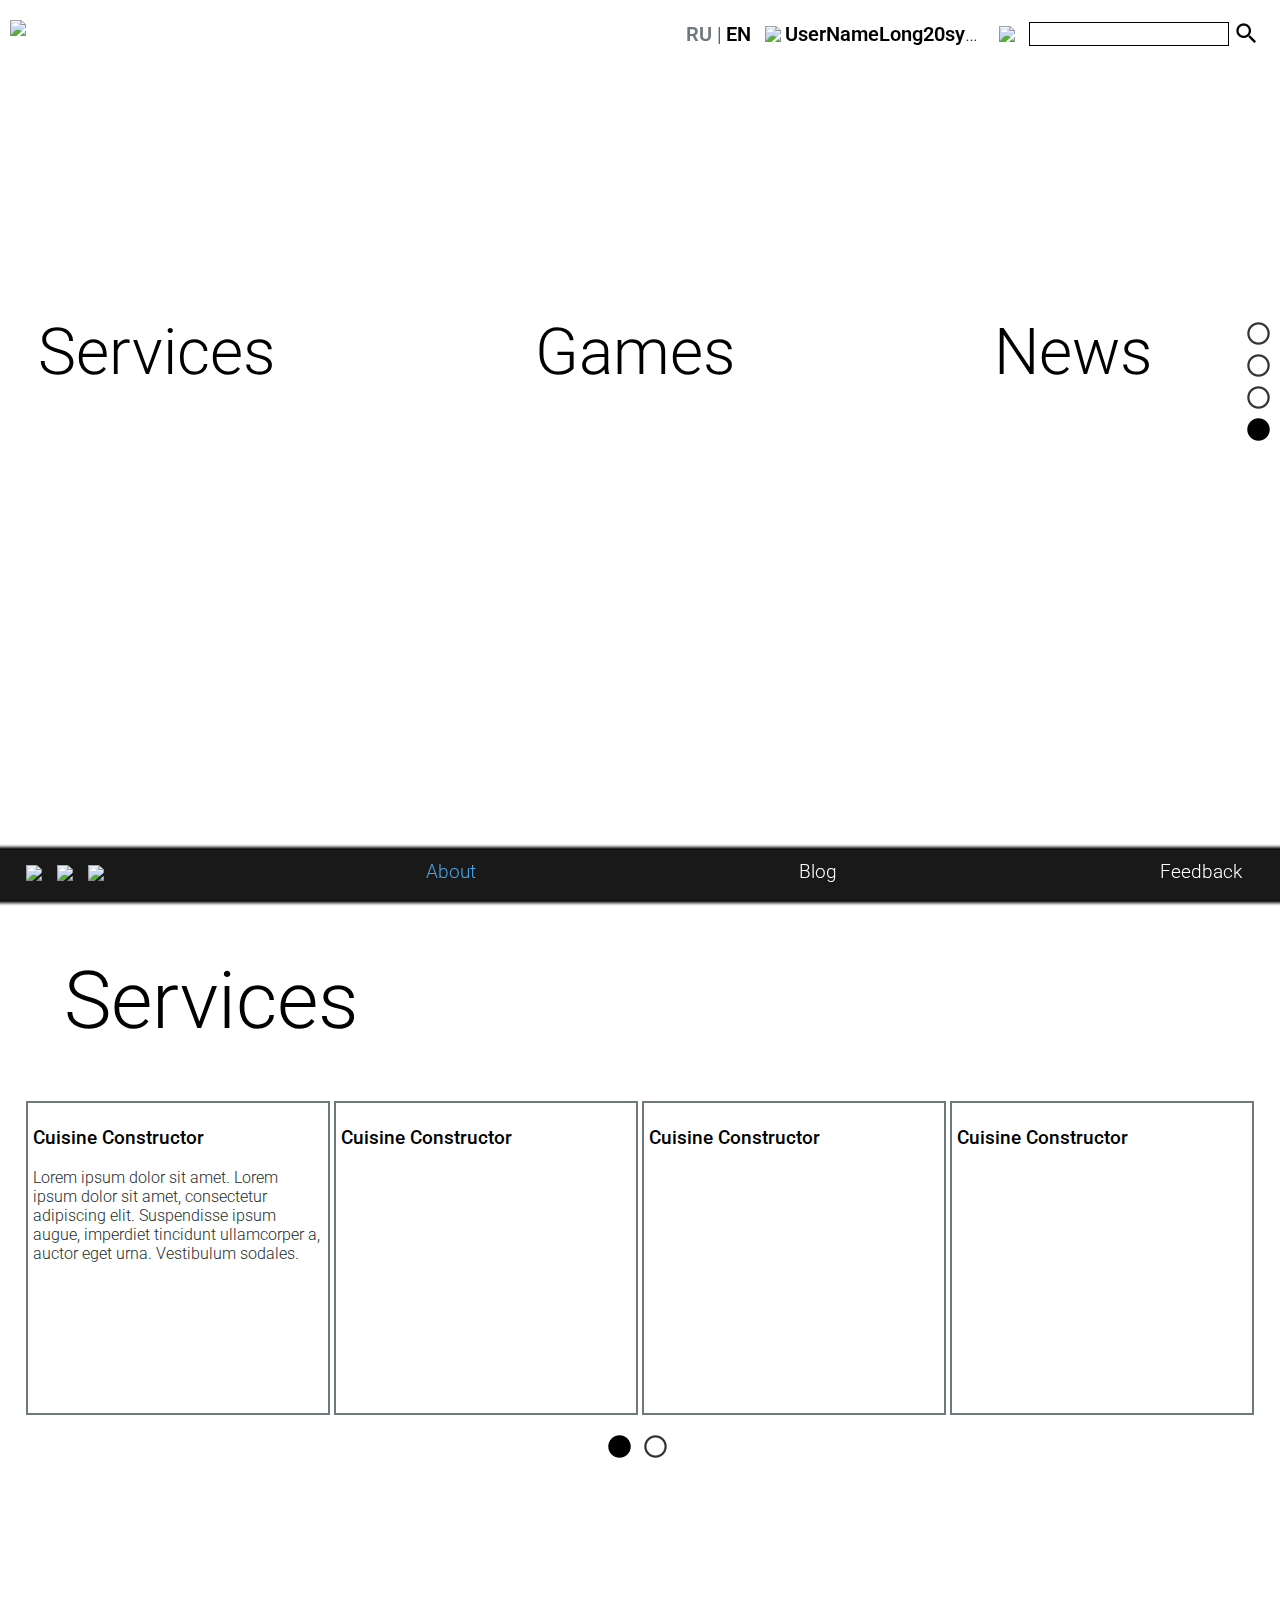
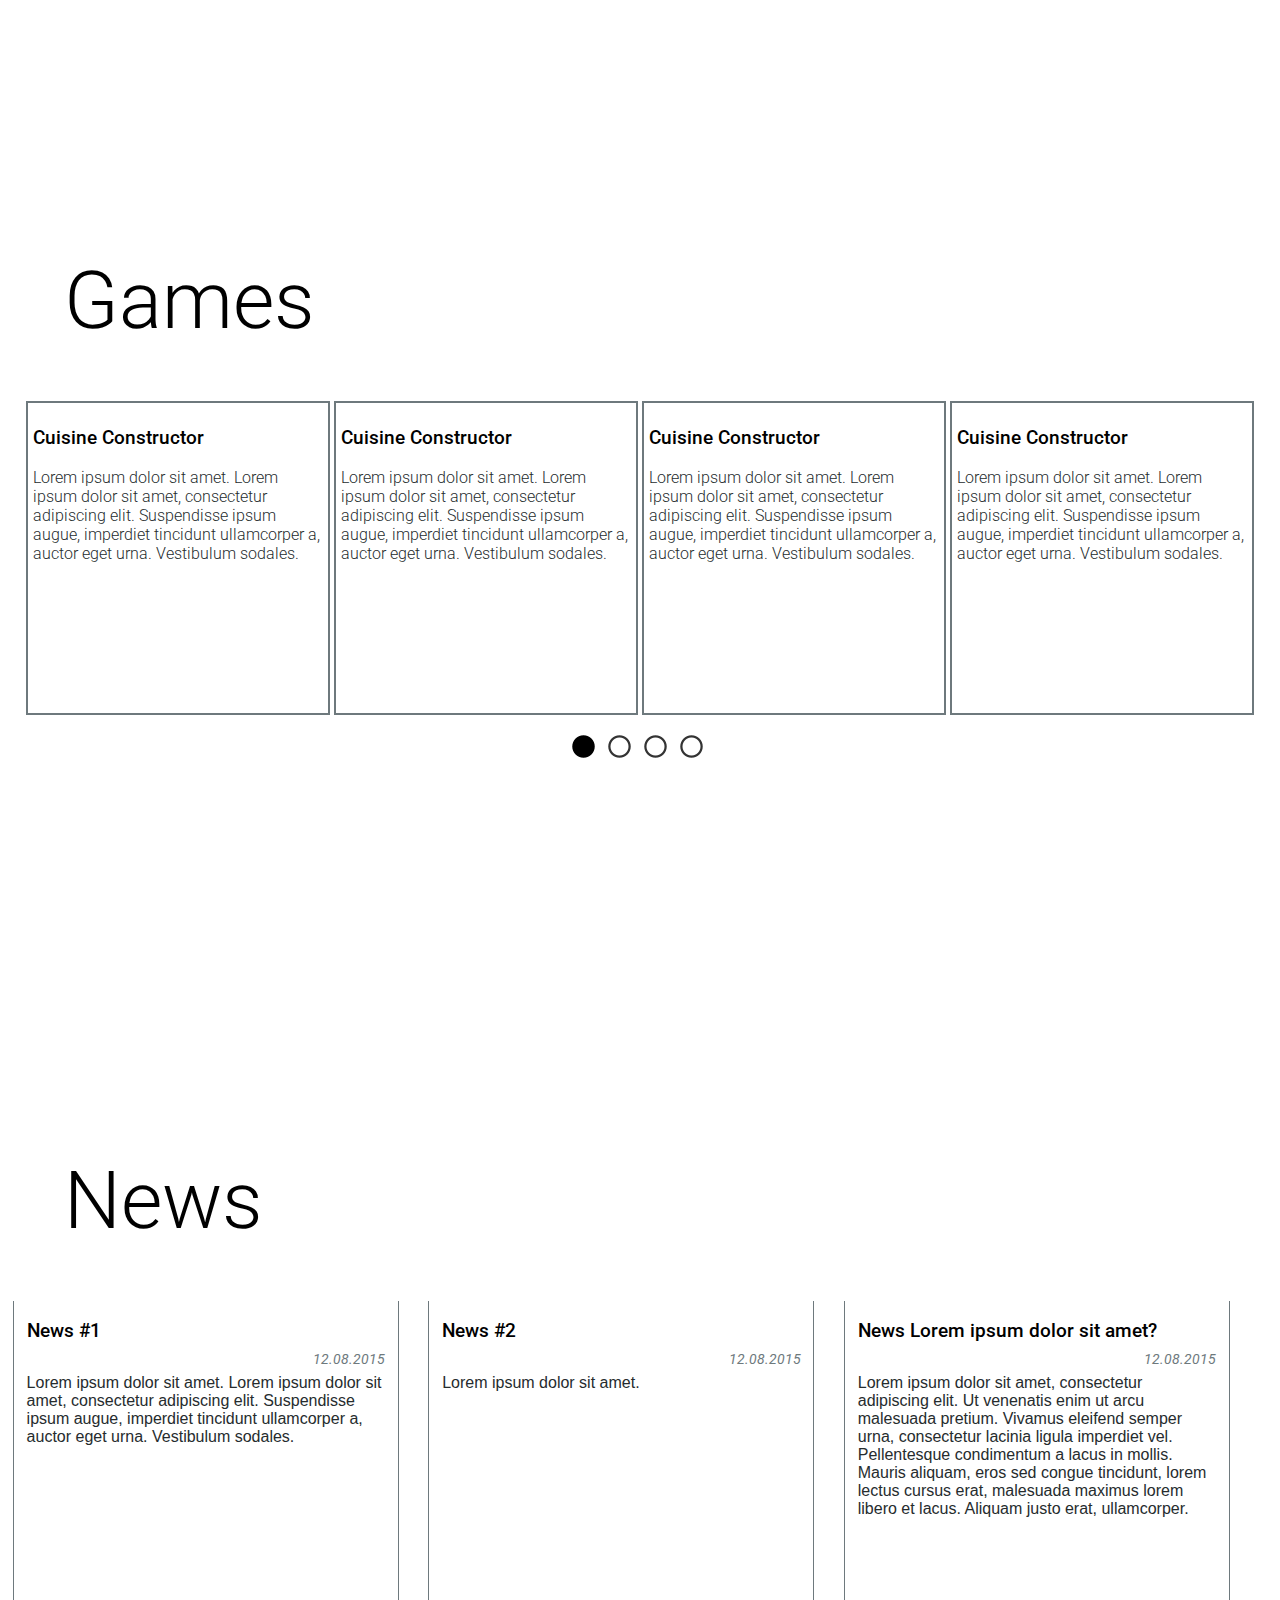
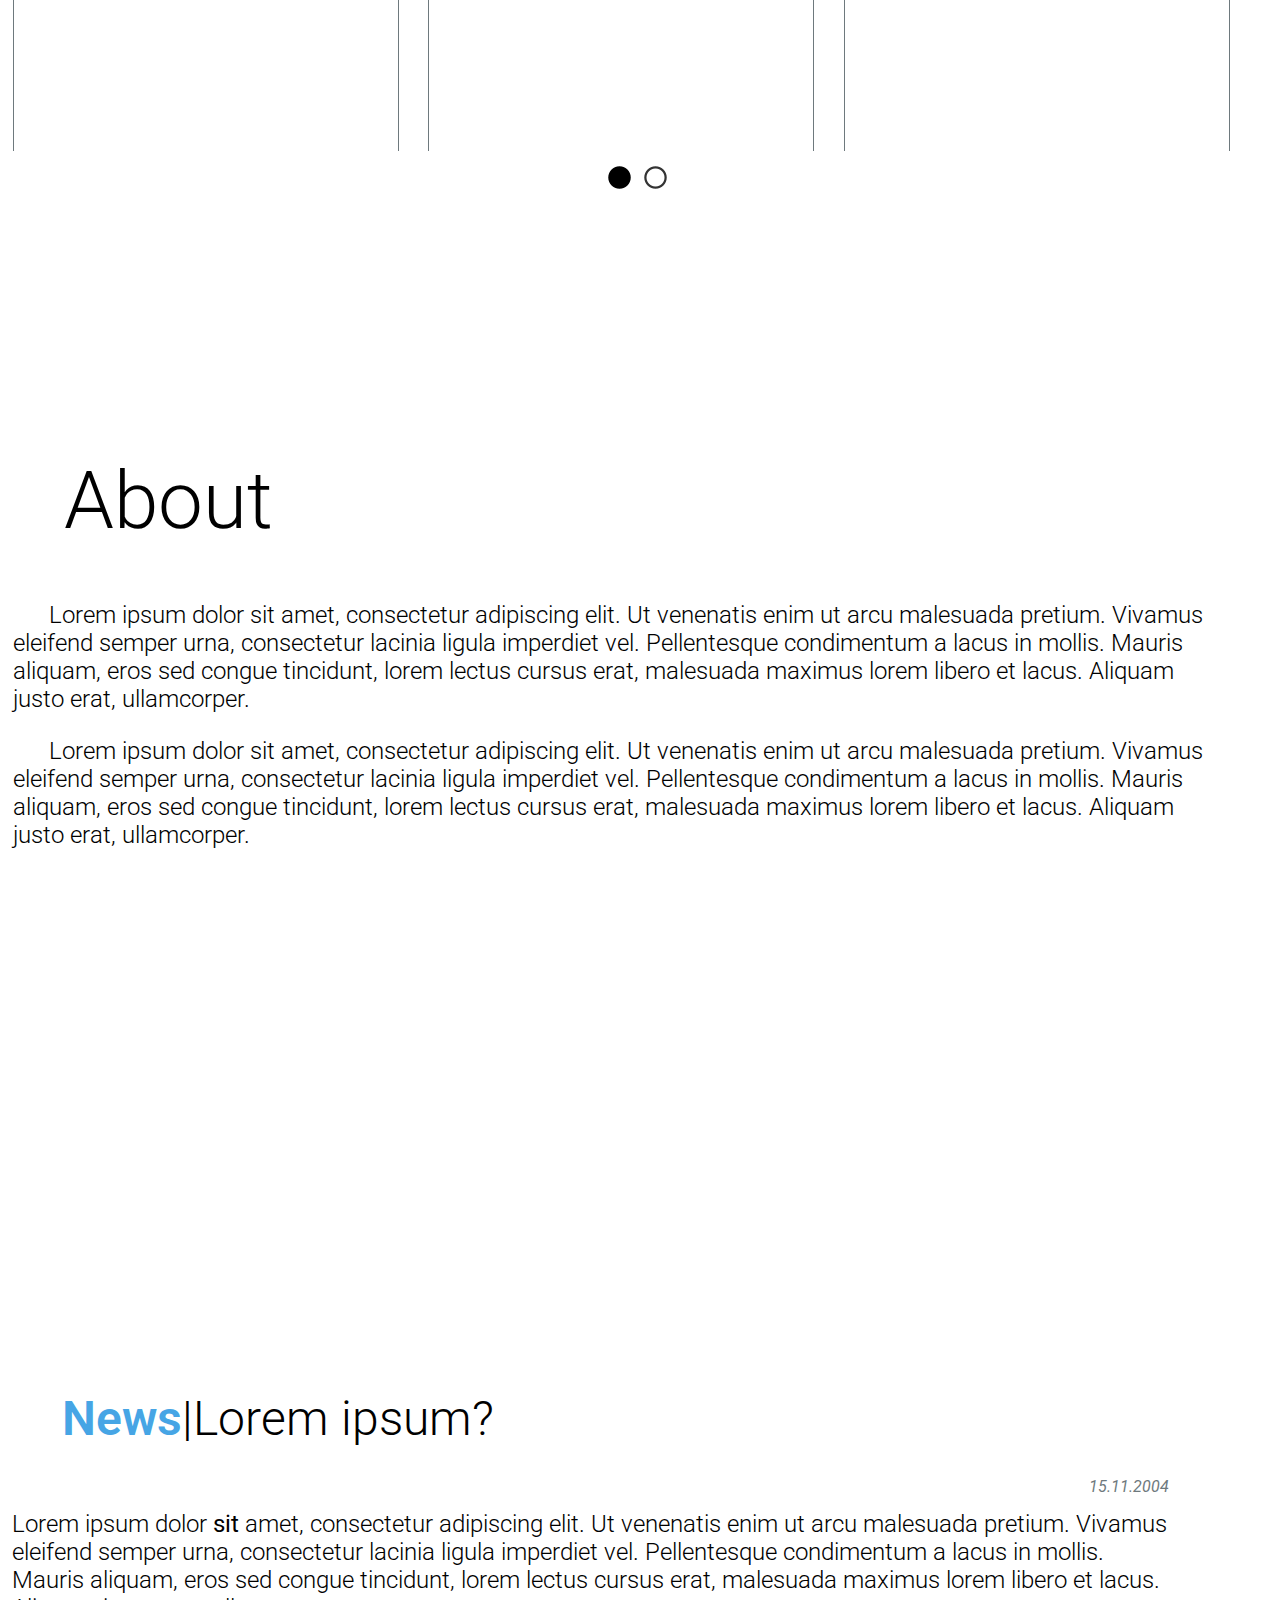
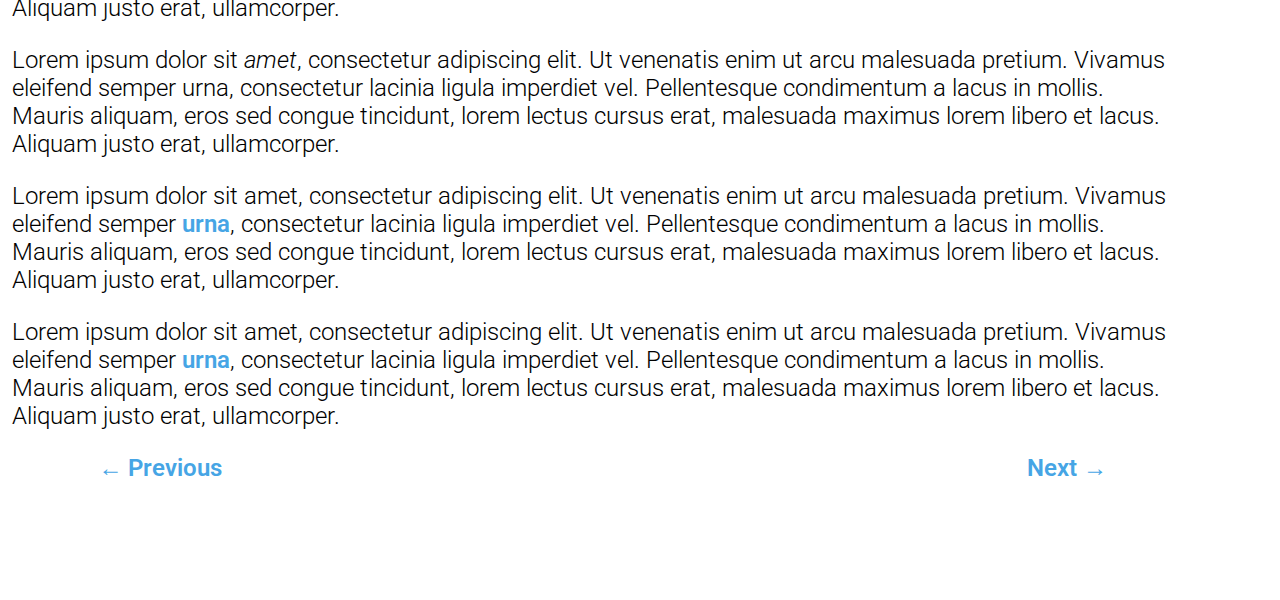
==== commit eab9b87d: "header & footer bug fixing" ====
--- a/index.html
+++ b/index.html
@@ -1,80 +1,150 @@
 <html>
-	<header>
+	<head>
 		<link href='https://fonts.googleapis.com/css?family=Roboto:400,100,100italic,300,300italic,900italic,900,700italic,700,500italic,500,400italic' rel='stylesheet' type='text/css'>
 		<link rel="stylesheet" type="text/css" href="css/common.css">
-		<link rel="stylesheet" type="text/css" href="css/common_media.css">
 		<link rel="stylesheet" type="text/css" href="css/pics.css">
 		<link rel="stylesheet" type="text/css" href="css/main.css">
-		<link rel="stylesheet" type="text/css" href="css/main_media.css">
 		<link rel="stylesheet" type="text/css" href="css/turner.css">
 		<link rel="stylesheet" type="text/css" href="css/footer.css">
 		<link rel="stylesheet" type="text/css" href="css/header.css">
-		<link rel="stylesheet" type="text/css" href="css/header_media.css">
 		<link rel="stylesheet" type="text/css" href="css/news.css">
-		<link rel="stylesheet" type="text/css" href="css/news_media.css">
 		<link rel="stylesheet" type="text/css" href="css/gallery.css">
-		<link rel="stylesheet" type="text/css" href="css/gallery_media.css">
 		<link rel="stylesheet" type="text/css" href="css/paging.css">
 		<link rel="stylesheet" type="text/css" href="css/about.css">
+		<link rel="stylesheet" type="text/css" href="css/news_detail.css">
+		<link rel="stylesheet" type="text/css" href="css/common_media.css">
+		<link rel="stylesheet" type="text/css" href="css/main_media.css">
+		<link rel="stylesheet" type="text/css" href="css/header_media.css">
+		<link rel="stylesheet" type="text/css" href="css/news_media.css">
+		<link rel="stylesheet" type="text/css" href="css/gallery_media.css">
 		<link rel="stylesheet" type="text/css" href="css/about_media.css">
-		<link rel="stylesheet" type="text/css" href="css/news_detail.css">
-
 		
-		<title>K2</title>
-	</header>
+
+		<link rel="shortcut icon" href="css/i/favicon.ico" type="image/x-icon">
+		<title>MatCat</title>
+	</head>
 	<body>
 		<div class="wrapper">
-			<div class="header">
+		
+			<div class="header_wrapper">
+				</div>
+				<div class="header">
+					<div class="header_cell for_logo">
+						<a href="#" class="long_logo">
+							<img src="css/i/matcat_logo_27px.png"/>
+						</a>
+						<a href="#" class="short_logo">
+							<img src="css/i/header_logo.png"/>
+						</a>
+					</div>
+					<div class="header_cell">
+						<a class="a_active" href="#">RU</a> | <a href="#">EN</a>
+					</div>
+					<!--<div class="header_cell">
+						<a href="#">
+							<img src="css/i/ic_facebook_black_18dp.png">
+						</a>
+					</div>
+					<div class="header_cell">
+					<a href="#">
+							<img src="css/i/ic_vk_black_18dp.png">
+						</a>
+					</div>
+					<div class="header_cell">
+						<a href="#">
+							<img src="css/i/ic_twitter_black_18dp.png">
+						</a>
+					</div>-->
+					<div class="header_cell">
+						<a href="#">
+							<img src="css/i/ic_account_black_18dp.png">
+						</a>
+					</div>
+					<div class="header_cell  user_name">
+						<a href="#">UserNameLong20symbols</a>
+					</div>
+					<div class="header_cell login_icon">
+							<img src="css/i/ic_logout_black_18dp.png">
+							<div class="login_hidden_block">
+								<div class="login_block">
+									<div class"login_controll">
+										<div class="login_controll_cell">Login</div><div class="login_controll_cell login_controll_cell_active">Sign up</div>
+									</div>
+									<div class="signin_block">
+										<input name="email" placeholder="Type your email"></input>
+										<a href="#">Send link</a>
+										<div class="login_notification">
+											Check your email and follow the link to activate your account!
+										</div>
+									</div>
+									<div class="signup_block">
+										<input name="email" placeholder="Type your email" class="signup_input"></input>
+										<input name="name" placeholder="Type your name" class="signup_input"></input>
+										<br />
+										<input type="checkbox" id="subscribtion" class="signup_checkbox"></input>
+										<label for="subscribtion" class="signup_label">Ready to get mails</label>
+										<a class="signup_link" href="#">Send link</a>
+										<div class="login_notification">
+											Check your email and follow the link to activate your account!
+										</div>
+									</div>
+								</div><!--login_block-->
+							</div>
+						</a>
+					</div>
+					<div class="header_cell search_input">
+						<input type="text" name="search">
+					</div>
+					<div class="header_cell">
+						<img src="css/i/ic_magnify_black_18dp.png">
+						<div class="search_hidden_block">
+							<input type="text" name="search"><a href="">Search</a>
+						</div>
+					</div>
 				
+				</div><!--header-->
+
+			<div class="header_mobile">
+				
+
 				<div class="header_cell">
 					<a class="a_active" href="#">RU</a> | <a href="#">EN</a>
 				</div>
 				<div class="header_cell">
 					<a href="#">
-						<img src="css/i/ic_facebook_black_18dp.png">
+						<img src="css/i/ic_account_black_36dp.png">
 					</a>
 				</div>
-				<div class="header_cell">
-				<a href="#">
-						<img src="css/i/ic_vk_black_18dp.png">
+				<div class="header_cell login_icon">
+						<img src="css/i/ic_logout_black_36dp.png">
+						<div class="login_hidden_block">
+							<div class="login_block">
+								<div class"login_controll">
+									<div class="login_controll_cell">Login</div><div class="login_controll_cell login_controll_cell_active">Sign up</div>
+								</div>
+								<div class="signin_block">
+									<input name="email" placeholder="Type your email"></input>
+									<a href="#">Send link</a>
+									<div class="login_notification">
+										Check your email and follow the link to activate your account!
+									</div>
+								</div>
+								<div class="signup_block">
+									<input name="email" placeholder="Type your email" class="signup_input"></input>
+									<input name="name" placeholder="Type your name"></input>
+									<br />
+									<input type="checkbox" id="subscribtion" class="signup_checkbox"></input>
+									<label for="subscribtion" class="signup_label">Ready to get mails</label>
+									<a class="signup_link" href="#">Send link</a>
+									<div class="login_notification">
+										Check your email and follow the link to activate your account!
+									</div>
+								</div>
+							</div><!--login_block-->
+						</div>
 					</a>
 				</div>
-				<div class="header_cell">
-					<a href="#">
-						<img src="css/i/ic_twitter_black_18dp.png">
-					</a>
-				</div>
-				<div class="header_cell search_input">
-					<input type="text" name="search">
-				</div>
-				<div class="header_cell">
-					<img src="css/i/ic_magnify_black_18dp.png">
-					<div class="search_hidden_block">
-						<input type="text" name="search"><a href="">Search</a>
-					</div>
-				</div>
-			
-			</div>
-			<div class="header_mobile">
-				
-				<div class="header_cell">
-					<a class="a_active" href="#">RU</a> | <a href="#">EN</a>
-				</div>
-				<div class="header_cell">
-					<a href="#">
-						<img src="css/i/ic_facebook_black_36dp.png">
-					</a>
-				</div>
-				<div class="header_cell">
-				<a href="#">
-						<img src="css/i/ic_vk_black_36dp.png">
-					</a>
-				</div>
-				<div class="header_cell">
-					<a href="#">
-						<img src="css/i/ic_twitter_black_36dp.png">
-					</a>
-				</div>
+
 				<div class="header_cell search_input">
 					<input type="text" name="search">
 				</div>
@@ -114,6 +184,9 @@
 
 
 			<div class="content main" id="main">
+				<div class="main_logo_">
+					<!--<img src="css/i/matcat_logo.png">-->
+				</div>
 				<div class="main_links">
 					<div class="main_links_cell">
 						<a href="#services">Services</a>
@@ -278,14 +351,27 @@
 			
 			<div class="footer">
 				<div class="footer_wrapper">
+					<div class="footer_cell">
+						<div class="sm_icon">
+							<img src="css/i/ic_facebook_white_18dp.png">
+						</div>
+						<div class="sm_icon">
+							<img src="css/i/ic_vk_white_18dp.png">
+						</div>
+						<div class="sm_icon">
+							<img src="css/i/ic_twitter_white_18dp.png">
+						</div>
+					</div>
 					<div class="footer_cell footer_cell_active">About</div>
 					<div class="footer_cell">Blog</div>
 					<div class="footer_cell">
-						<div class="feedback">
-							<input type="text" placeholder="Email" name="user_email">
-							<textarea type="text" placeholder="Type your message" name="user_message"rows=10></textarea>
-							<div class="button">Send</div>
-						</div>
+						<div class="feedback_wrapper">
+							<div class="feedback">
+								<input type="text" placeholder="Email" name="user_email">
+								<textarea type="text" placeholder="Type your message" name="user_message"rows=10></textarea>
+								<div class="button">Send</div>
+							</div>
+						</div><!--feedback_wrapper-->
 						Feedback
 					</div>
 				</div><!--footer_wrapper-->
--- a/css/common.css
+++ b/css/common.css
@@ -1,7 +1,8 @@
 html
 {
-	overflow:  hidden;
-	min-width: 360px;
+	/*overflow:  hidden;*/
+	/*min-width: 360px;*/
+	width:100%;
 }
 body
 {
@@ -11,6 +12,8 @@
 	margin:0;
 	padding: 0;
 	background-color: #FFFFFF;
+	/*min-width: 360px;*/
+	width:100%;
 
 }
 h1, h2
@@ -61,11 +64,12 @@
 .content
 {
 	background-position: top;
-	background-size: 200%;
-	overflow: hidden;
+	/*background-size: 200%;*/
+	/*overflow: hidden;*/
 	width: 100%;
 	height: 100%;
-	background-repeat: no-repeat;
+	/*min-width: 360px;*/
+/*	background-repeat: no-repeat;*/
 }
 
 input,textarea
--- a/css/footer.css
+++ b/css/footer.css
@@ -14,8 +14,9 @@
 .footer_wrapper
 {
 	text-align: justify;
-	width:80%;
-	margin: 10px 10%;
+	width:95%;
+	margin: 10px 2%;
+	/*white-space:nowrap;*/
 }
 .footer_cell
 {
@@ -43,18 +44,32 @@
 	display: inline-block;
 }
 
-.footer_cell:last-child:hover .feedback
-{
-	right:50px;
-}
-
-.feedback
+.footer_cell:last-child:hover .feedback_wrapper
+{
+	opacity:1;
+	transition: opacity 0.5s linear;
+	right:10px;
+}
+div.feedback_wrapper
 {
 	bottom:0px;
 	position:absolute;
-	right:-999999px;
-	z-index: 999;
+	right:-9999px;
+	z-index: 1;
+	opacity:0;
+	transition: opacity 0.5s linear;
+	width:200px;
+	height:150px;
+
+
+}
+div.feedback
+{
+	position:absolute;
 	font-size: 150%;
+	right:30;
+	bottom:5;
+
 }
 .feedback>input
 {
@@ -95,6 +110,29 @@
     
 }
 
+div.sm_icon
+{
+	display: inline-block;
+	vertical-align: middle;
+	margin-right: 10px;
+	font-size: 20px;
+}
+
+div.sm_icon:last-child
+{
+	margin-right: 0px;
+}
+
+
+@media screen and (max-width: 350px)
+{
+	
+
+	.footer_cell
+	{
+		font-size: 90%;
+	}
+}
 
 /*iPad in portrait*/
 @media only screen and (min-device-width : 768px) and (max-device-width : 1024px) and (orientation : portrait){
@@ -119,7 +157,7 @@
 	.feedback
 	{
 		bottom:0px;
-		position:absolute;
+		position:relative;
 		right:-999999px;
 		z-index: 999;
 		font-size: 200%;
--- a/css/header.css
+++ b/css/header.css
@@ -1,24 +1,65 @@
+.header_wrapper
+{
+	width: 100%;
+	height:100px;
+	background-image: url("i/background1.png");
+	-webkit-filter: blur(10px);
+	top:-20;
+	position: fixed;
+
+}
 .header
 {
-	top:20px;
+	top:0px;
 	width: calc(100% - 20px);
 	text-align: right;
 	position:fixed;
-	padding: 0 10px;
+	padding: 20 10 0 10;
+
 
 }
 .header_mobile
 {
 	display:none;
+}
+
+
+.for_logo
+{
+	float:left;
+}
+
+.long_logo
+{
+	display:inline-block;
+}
+
+.short_logo
+{
+	display: none;
+}
+
+
+
+.user_name
+{
+	display:inline-block;
+	margin-left: -10px;
+	overflow:hidden;
+	text-overflow: ellipsis;
+	white-space: nowrap;
+	max-width:200px;
 }
 
 .header_cell
 {
 	display: inline-block;
 	vertical-align: middle;
-	margin-right: 20px;
+	margin-right: 10px;
 	font-size: 20px;
 }
+
+
 .header_cell:last-child
 {
 	margin-left: -10px;
@@ -37,6 +78,12 @@
 	cursor:default;
 	color: #6E797D;
 } 
+
+
+img.header_logo
+{
+	width:80%;
+}
 
 .search_hidden_block
 {
@@ -56,220 +103,134 @@
 	margin-top:50px;
 }
 
-/*iPad in landscape*/
-@media only screen and (min-device-width : 768px) and (max-device-width : 1024px) and (orientation : landscape) { 
-	.header
-	{
-		display:none;
-	}
-	.header_mobile
-	{
-		top:20px;
-		width: calc(100% - 20px);
-		text-align: right;
-		position:fixed;
-		padding: 0 10px;
-		display:block;
-	}
-	.header_cell
-	{
-		font-size: 28px;
-	}
-}
-
-/*iPad in portrait*/
-@media only screen and (min-device-width : 768px) and (max-device-width : 1024px) and (orientation : portrait){
-	.header
-	{
-		display:none;
-	}
-	.header_mobile
-	{
-		top:20px;
-		width: calc(100% - 20px);
-		text-align: right;
-		position:fixed;
-		padding: 0 10px;
-		display:block;
-
-	}
-	.header_cell
-	{
-		font-size: 35px;
-	}
-	.header_cell > input
-	{
-		width: 350px;
-	}
-}
-
-
-/*Galaxy Note, Galaxy S5 in landscape*/
-@media only screen and (min-device-width : 360px) and (max-device-width : 640px) and (orientation : landscape) { 
-
-	.header_cell
-	{
-		font-size: 28px;
-	}
-}
-
-/*Galaxy Note, Galaxy S5 in portrait*/
-@media only screen and (min-device-width : 360px) and (max-device-width : 640px) and (orientation : portrait){
-	.header
-	{
-		display:none;
-	}
-	.header_mobile
-	{
-		top:20px;
-		width: calc(100% - 20px);
-		text-align: right;
-		position:fixed;
-		padding: 0 10px;
-		display:block;
-
-	}
-	.header_cell
-	{
-		font-size: 35px;
-	}
-	.header_cell > input
-	{
-		width: 350px;
-	}
-}
-
-/*Nexus 5X in landscape*/
-@media only screen and (min-device-width : 411px) and (max-device-width : 731px) and (orientation : landscape) { 
+
+
+div.login_hidden_block
+{
+	width:50px;
+	position:absolute;
+	right:250px;
+	top:-1000;
+	opacity:0;
+	transition: opacity 0.5s linear;
+	height:60px;
+
+
+
+}
+
+.login_icon
+{
+	cursor:pointer;
+}
+
+.login_icon:hover div.login_hidden_block
+{
+	top:0px;
+	opacity: 1;
+	transition: opacity 0.5s linear;
+}
+
+div.login_block
+{
+	position: absolute;
+	right: -100px;
+	top:50px;
+	/*border-radius: 5px;*/
+	border: 1px solid #000000;
+	width:300px;
+	background-color: rgba(255,255,255,1);
+	z-index:100;
+	text-align: left;
 	
-	.header_cell
-	{
-		font-size: 28px;
-	}
-}
-
-/*Nexus 5X in portrait*/
-@media only screen and (min-device-width : 411px) and (max-device-width : 731px) and (orientation : portrait){
-	.header
-	{
-		display:none;
-	}
-	.header_mobile
-	{
-		top:20px;
-		width: calc(100% - 20px);
-		text-align: right;
-		position:fixed;
-		padding: 0 10px;
-		display:block;
-
-	}
-	.header_cell
-	{
-		font-size: 35px;
-	}
-	.header_cell > input
-	{
-		width: 350px;
-	}
-}
-
-
-/*iPhone 5 in landscape*/
-@media only screen and (min-device-width : 320px) and (max-device-width : 568px) and (orientation : landscape) { 
-	.header_cell
-	{
-		font-size: 28px;
-	}
-}
-
-/*iPhone 5 in portrait*/
-@media only screen and (min-device-width : 320px) and (max-device-width : 568px) and (orientation : portrait){
-	.header
-	{
-		display:none;
-	}
-	.header_mobile
-	{
-		top:20px;
-		width: calc(100% - 20px);
-		text-align: right;
-		position:fixed;
-		padding: 0 10px;
-		display:block;
-
-	}
-	.header_cell
-	{
-		font-size: 35px;
-	}
-	.header_cell > input
-	{
-		width: 350px;
-	}
-}
-
-/*iPhone 6 in landscape*/
-@media only screen and (min-device-width : 375px) and (max-device-width : 667px) and (orientation : landscape) { 
-	.header_cell
-	{
-		font-size: 28px;
-	}
-}
-
-/*iPhone 6 in portrait*/
-@media only screen and (min-device-width : 375px) and (max-device-width : 667px) and (orientation : portrait){
-	.header
-	{
-		display:none;
-	}
-	.header_mobile
-	{
-		top:20px;
-		width: calc(100% - 20px);
-		text-align: right;
-		position:fixed;
-		padding: 0 10px;
-		display:block;
-	}
-	.header_cell
-	{
-		font-size: 35px;
-	}
-	.header_cell > input
-	{
-		width: 350px;
-	}
-}
-
-/*iPhone 6+ in landscape*/
-@media only screen and (min-device-width : 414px) and (max-device-width : 736px) and (orientation : landscape) { 
-	.header_cell
-	{
-		font-size: 28px;
-	}
-}
-
-/*iPhone 6+ in portrait*/
-@media only screen and (min-device-width : 414px) and (max-device-width : 736px) and (orientation : portrait){
-	.header
-	{
-		display:none;
-	}
-	.header_mobile
-	{
-		top:20px;
-		width: calc(100% - 20px);
-		text-align: right;
-		position:fixed;
-		padding: 0 10px;
-		display:block;
-
-	}
-	.header_cell
-	{
-		font-size: 35px;
-	}
-
-
-}+}
+
+div.login_controll
+{
+	width:100%;
+	position: relative;
+}
+
+div.login_controll_cell
+{
+	display: inline-block;
+	width:calc(50% - 1px);
+	text-align:center;
+	padding: 5px 0px;
+	/*border-radius: 5px 5px 0px 0px;*/
+	border-right: 1px solid #000000;
+	border-bottom: 1px solid #000000;
+	background-color: #efefef;
+	cursor:pointer;
+}
+div.login_controll_cell:last-child
+{
+	border-right: none;
+}
+
+div.login_controll_cell_active
+{
+	border-bottom:none;
+	background-color: #ffffff;
+	font-weight: bold
+}
+
+div.signin_block
+{
+	display: none;
+	width: 96%;
+	padding: 5px 2%;
+}
+
+div.signup_block
+{
+	display:block;
+	width: 96%;
+	padding: 5px 2%;
+}
+
+div.login_notification
+{
+	text-align: left;
+	width:inherit;
+	padding: inherit;	
+}
+
+input.signup_checkbox
+{
+	width: auto;
+
+}
+input.signup_input
+{
+	margin-bottom: 5px;
+}
+
+a.signup_link
+{
+	display:block;
+	text-align: center;
+	padding: 10px 0px;
+}
+
+
+
+
+
+
+
+
+
+
+
+
+
+
+
+
+
+
+
+
+
+
--- a/css/gallery.css
+++ b/css/gallery.css
@@ -9,15 +9,20 @@
 {
 	width:290px;
 	height:300px;
+	max-height:300px;
 	border: 2px solid #6E797D;
 	background-color: rgba(255,255,255,0.9);
 	text-align: left;
 	margin:0 0 5px 0;
 	cursor: pointer;
 	display:inline-block;
-	padding: 0 5px;
+	padding: 5px 5px;
 	vertical-align: top;
+	overflow:hidden;
+	text-overflow: ellipsis;
+	
 }
+
 
 /*iPad in landscape*/
 @media only screen and (min-device-width : 768px) and (max-device-width : 1024px) and (orientation : landscape) { 
--- a/css/main_media.css
+++ b/css/main_media.css
@@ -1,3 +1,4 @@
+/*
 @media screen and (max-width: 750px)
 {
 	.main_links_cell
@@ -22,4 +23,33 @@
 		text-align: left;
 	}
 
-}+}
+*/
+
+@media screen and (max-width: 530px)
+{
+	
+	.main_logo
+	{
+		margin-left:3%;
+		height:22%;
+		width:85%;
+	}
+
+
+	.main_links_cell>a
+	{
+		font-size: 200%;
+	}
+}
+
+@media screen and (max-width: 390px)
+{
+	
+
+	.main_links_cell>a
+	{
+		font-size: 150%;
+	}
+}
+
--- a/css/header_media.css
+++ b/css/header_media.css
@@ -1,12 +1,91 @@
-@media screen and (max-width: 530px)
+@media (max-width: 500px), (max-device-width: 1023px) and (orientation : portrait)
 {
-	.search_input
+	.search_input>input
+	{
+		width:100px;
+	}
+	.header
+	{
+		/*padding:0;*/
+	}
+	.header_cell
+	{
+		margin-right: 5px;
+	}
+	div.login_hidden_block
+	{
+		right:140px;
+	}
+	div.login_block
+	{
+		width:250px;
+	}
+
+.header_wrapper
+	{
+		height:120px;
+		top:-40;
+
+	}
+
+
+}
+
+@media (max-width: 350px)
+{
+	.search_input>input
+	{
+		width:50px;
+	}
+	div.login_hidden_block
+	{
+		right:90px;
+	}
+	div.login_block
+	{
+		right: -45px;
+	}
+}
+
+
+
+@media (max-width: 830px), (max-device-width: 1023px) and (orientation : portrait)
+{
+	.user_name
+	{
+		display:none;
+
+	}	
+}
+
+@media (max-width: 620px)
+{
+	.long_logo
 	{
 		display:none;
 	}
+
+	.short_logo
+	{
+		display: inline-block;
+	}
+
+}
+
+
+/*
 	.header_cell:last-child:hover .search_hidden_block
 	{
 		right:20px;
 		
 	}
 }
+*/
+
+@media (max-device-width: 1023px)
+{
+	.signup_input
+	{
+		width:220px;
+	}
+}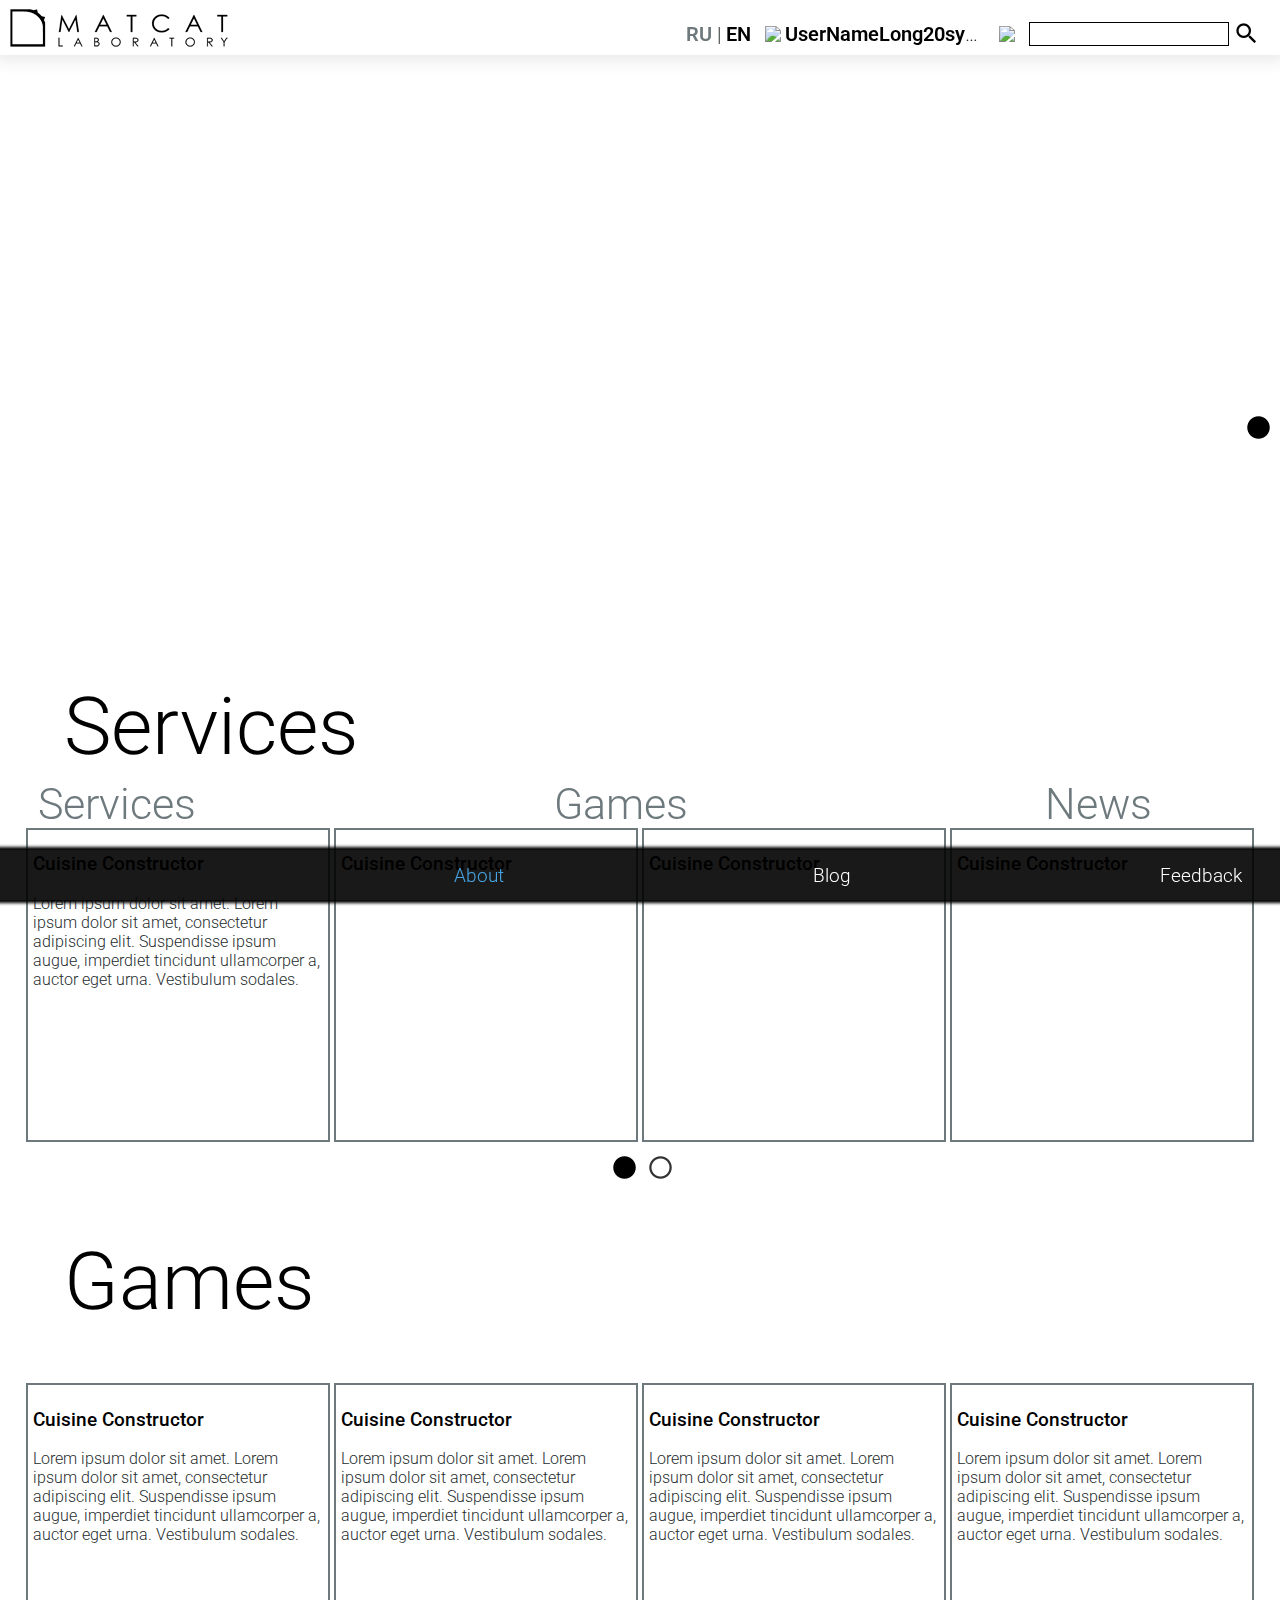
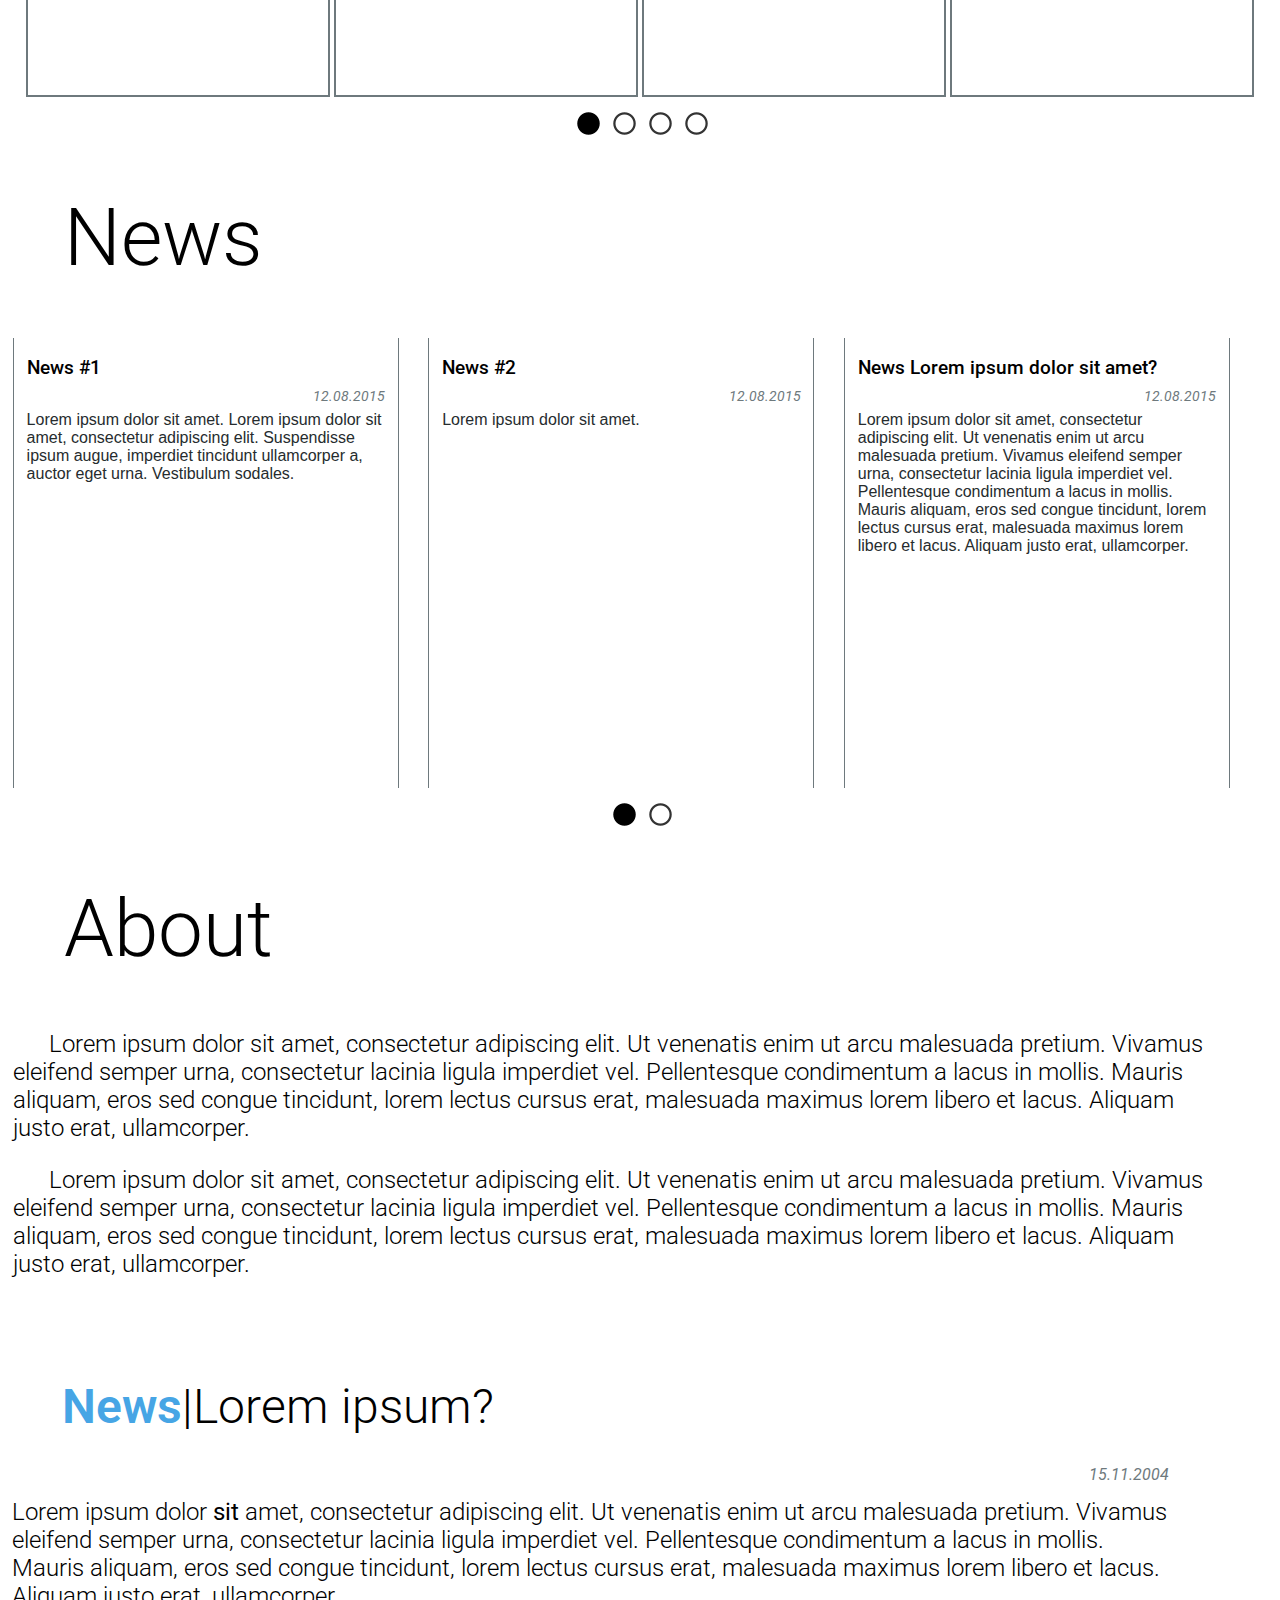
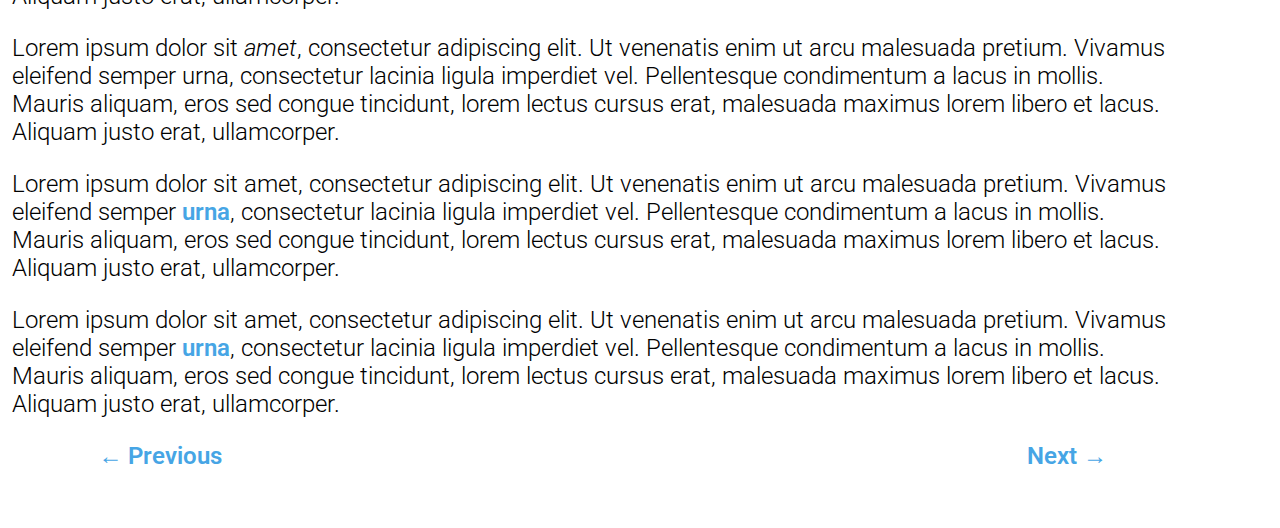
==== commit 3f8c3eac: "Blue hover pictures, 40px-logos and mobile markup" ====
--- a/index.html
+++ b/index.html
@@ -31,10 +31,10 @@
 				<div class="header">
 					<div class="header_cell for_logo">
 						<a href="#" class="long_logo">
-							<img src="css/i/matcat_logo_27px.png"/>
+							<img src="css/i/matcat_logo_40px.png"/>
 						</a>
 						<a href="#" class="short_logo">
-							<img src="css/i/header_logo.png"/>
+							<img src="css/i/header_logo_40px.png"/>
 						</a>
 					</div>
 					<div class="header_cell">
@@ -71,7 +71,7 @@
 										<div class="login_controll_cell">Login</div><div class="login_controll_cell login_controll_cell_active">Sign up</div>
 									</div>
 									<div class="signin_block">
-										<input name="email" placeholder="Type your email"></input>
+										<input name="email" placeholder="Type your email" class="signup_input"></input>
 										<a href="#">Send link</a>
 										<div class="login_notification">
 											Check your email and follow the link to activate your account!
@@ -352,14 +352,14 @@
 			<div class="footer">
 				<div class="footer_wrapper">
 					<div class="footer_cell">
-						<div class="sm_icon">
-							<img src="css/i/ic_facebook_white_18dp.png">
-						</div>
-						<div class="sm_icon">
-							<img src="css/i/ic_vk_white_18dp.png">
-						</div>
-						<div class="sm_icon">
-							<img src="css/i/ic_twitter_white_18dp.png">
+						<div class="sm_icon footer_fb">
+							<!--<img src="css/i/ic_facebook_white_18dp.png">-->
+						</div>
+						<div class="sm_icon footer_vk">
+							<!--<img src="css/i/ic_vk_white_18dp.png">-->
+						</div>
+						<div class="sm_icon footer_twi">
+							<!--<img src="css/i/ic_twitter_white_18dp.png">-->
 						</div>
 					</div>
 					<div class="footer_cell footer_cell_active">About</div>
--- a/css/common.css
+++ b/css/common.css
@@ -1,20 +1,20 @@
 html
 {
-	/*overflow:  hidden;*/
-	/*min-width: 360px;*/
+	min-width: 360px;
 	width:100%;
 }
 body
 {
+  background-image: url("i/background1.png");
+  background-repeat: repeat;
 	font-family: "Roboto", sans-serif;
 	font-weight: 300;
 	color: #262C2E;
 	margin:0;
 	padding: 0;
 	background-color: #FFFFFF;
-	/*min-width: 360px;*/
+	min-width: 360px;
 	width:100%;
-
 }
 h1, h2
 {
@@ -22,8 +22,8 @@
 	font-weight: 300;
 	color:#000000;
 	padding-left: 5%;
+  margin-top: 50px;
 	top:50px;
-
 }
 
 h2
@@ -49,11 +49,12 @@
 }
 a:active
 {
-	color: #46A5E5;	
+	color: #46A5E5;
 }
 a:hover
 {
 	color:#000000;
+  cursor: pointer;
 }
 
 .wrapper
@@ -64,15 +65,11 @@
 .content
 {
 	background-position: top;
-	/*background-size: 200%;*/
-	/*overflow: hidden;*/
 	width: 100%;
-	height: 100%;
-	/*min-width: 360px;*/
-/*	background-repeat: no-repeat;*/
+	min-width: 360px;
 }
 
-input,textarea
+input,textarea,select
 {
 	background-color: transparent;
 	border:1px solid #000000;
@@ -82,7 +79,7 @@
 	width:200px;
 }
 
-div.button
+div.button, .button_disable
 {
 	width:198px;
 	background-color: rgba(255,255,255,0.5);
@@ -94,107 +91,41 @@
 	font-weight: 600;
 }
 
+.button_disable
+{
+  cursor: default;
+  color: #6E797D;
+  border: 1px solid #6E797D;;
+  font-weight: 400;
+  background-color: rgba(210,210,210,0.5);
+}
 div.button:hover
 {
 	border:1px solid #46A5E5;
 	color:#46A5E5;
 
 }
-
-/*iPad in landscape*/
-@media only screen and (min-device-width : 768px) and (max-device-width : 1024px) and (orientation : landscape) { 
-	h1
-	{
-		margin-top: 70px;
-	}
+.status_message
+{
+  font-weight: 300;
+  font-style: italic;
+  padding-left: 20px;
 }
 
-/*iPad in portrait*/
-@media only screen and (min-device-width : 768px) and (max-device-width : 1024px) and (orientation : portrait){
-	h1
-	{
-		margin-top: 90px;
-	}
+.green
+{
+  color: green;
+}
+
+.red
+{
+  color: red;
+}
+
+.grey
+{
+  color: #6E797D;
 }
 
 
-/*Galaxy Note, Galaxy S5 in landscape*/
-@media only screen and (min-device-width : 360px) and (max-device-width : 640px) and (orientation : landscape) { 
-	h1
-	{
-		margin-top: 50px;
-	}
-}
 
-/*Galaxy Note, Galaxy S5 in portrait*/
-@media only screen and (min-device-width : 360px) and (max-device-width : 640px) and (orientation : portrait){
-	h1
-	{
-		margin-top: 90px;
-	}
-}
-
-/*Nexus 5X in landscape*/
-@media only screen and (min-device-width : 411px) and (max-device-width : 731px) and (orientation : landscape) { 
-	h1
-	{
-		margin-top: 60px;
-	}
-}
-
-/*Nexus 5X in portrait*/
-@media only screen and (min-device-width : 411px) and (max-device-width : 731px) and (orientation : portrait){
-	h1
-	{
-		margin-top: 90px;
-	}
-}
-
-
-/*iPhone 5 in landscape*/
-@media only screen and (min-device-width : 320px) and (max-device-width : 568px) and (orientation : landscape) { 
-	h1
-	{
-		margin-top: 50px;
-	}
-}
-
-/*iPhone 5 in portrait*/
-@media only screen and (min-device-width : 320px) and (max-device-width : 568px) and (orientation : portrait){
-	h1
-	{
-		margin-top: 90px;
-	}
-}
-
-/*iPhone 6 in landscape*/
-@media only screen and (min-device-width : 375px) and (max-device-width : 667px) and (orientation : landscape) { 
-	h1
-	{
-		margin-top: 50px;
-	}
-}
-
-/*iPhone 6 in portrait*/
-@media only screen and (min-device-width : 375px) and (max-device-width : 667px) and (orientation : portrait){
-	h1
-	{
-		margin-top: 90px;
-	}
-}
-
-/*iPhone 6+ in landscape*/
-@media only screen and (min-device-width : 414px) and (max-device-width : 736px) and (orientation : landscape) { 
-	h1
-	{
-		margin-top: 50px;
-	}
-}
-
-/*iPhone 6+ in portrait*/
-@media only screen and (min-device-width : 414px) and (max-device-width : 736px) and (orientation : portrait){
-	h1
-	{
-		margin-top: 90px;
-	}
-}--- a/css/pics.css
+++ b/css/pics.css
@@ -1,12 +1,12 @@
 .main, .main4, .main5, .main6
 {
-	background-image: url("i/fon.jpg");
-	opacity:1;
+	background-image: url("i/background1.png");
+  background-repeat: repeat;
 /*	background-color: #efefef;*/
 }
 
 .main2, .main3
 {
-	background-image: url("i/fon.jpg");
-	
+	background-image: url("i/background1.png");
+  background-repeat: repeat;
 }
--- a/css/main.css
+++ b/css/main.css
@@ -1,10 +1,41 @@
+div.main_logo
+{
+	
+	/*position:absolute;
+	width:70%;
+	height: 40%;
+	top:0;
+	bottom:0;
+	left:0;
+	right:0;
+	margin:auto;
+	*/
+}
+.main_logo_
+{
+
+	width: calc(100% - 50px);
+	height:70%;
+	background-image: url("i/matcat_logo.png");
+	background-repeat: no-repeat;
+	background-size: 80%;
+	background-position: center;
+
+}
+.main_logo_>img
+{
+	width:87%;
+}
+
 .main_links
 {
-	position:relative;
 	width:87%;
-	top:35%;
 	padding: 0 10% 0 3%;
 	text-align: justify;
+	bottom:70px;
+	position:absolute;
+	
+	
 }
 
 .main_links_cell
@@ -13,13 +44,13 @@
 }
 .main_links_cell>a
 {
-	font-size: 400%;
-	color: #000000;
+	font-size: 270%;
+	color: #6E797D;	
 	font-weight: 300;
 }
 .main_links_cell>a:hover
 {
-	color: #6E797D;	
+	color: #46A5E5;
 }
 
 .main_links:after
@@ -27,4 +58,18 @@
 	content:"";
 	display: inline-block;
 	width:100%;
-}+}
+
+
+
+@media (max-device-width: 1023px) and (orientation : portrait){
+	div.main_links
+	{
+		bottom: 110px;
+	}
+	div.main_links_cell>a 
+	{
+    	font-size: 370%;
+	}
+}
+
--- a/css/turner.css
+++ b/css/turner.css
@@ -12,28 +12,20 @@
 {
 	height:27px;
 	width:27px;
-	cursor:pointer;
 	padding-top:5px;
-	
-}
-
-
-.turner_element>a
-{
-	display:block;
-	height:27px;
-	width:27px;
-	opacity:0.8;
-	background-position: right;
+}
+
+div.turner_element_inactive
+{
+  background-position: right;
 	background-image: url("i/ic_checkbox_blank_circle_outline_black_18dp.png");
 	background-repeat: no-repeat;
-	z-index: 1;
-}
-
-
-div.turner_element_active>a
-{
-	display:block;
+	cursor:pointer;
+  opacity:0.8;
+}
+
+div.turner_element_active
+{
 	background-position: right;
 	background-image: url("i/ic_checkbox_blank_circle_black_18dp.png");
 	background-repeat: no-repeat;
@@ -48,7 +40,7 @@
 }
 
 /*iPad in landscape*/
-@media only screen and (min-device-width : 768px) and (max-device-width : 1024px) and (orientation : landscape) { 
+@media only screen and (min-device-width : 768px) and (max-device-width : 1024px) and (orientation : landscape) {
 
 }
 
@@ -81,7 +73,7 @@
 
 
 /*Galaxy Note, Galaxy S5 in landscape*/
-@media only screen and (min-device-width : 360px) and (max-device-width : 640px) and (orientation : landscape) { 
+@media only screen and (min-device-width : 360px) and (max-device-width : 640px) and (orientation : landscape) {
 
 }
 
@@ -113,7 +105,7 @@
 }
 
 /*Nexus 5X in landscape*/
-@media only screen and (min-device-width : 411px) and (max-device-width : 731px) and (orientation : landscape) { 
+@media only screen and (min-device-width : 411px) and (max-device-width : 731px) and (orientation : landscape) {
 
 }
 
@@ -146,7 +138,7 @@
 
 
 /*iPhone 5 in landscape*/
-@media only screen and (min-device-width : 320px) and (max-device-width : 568px) and (orientation : landscape) { 
+@media only screen and (min-device-width : 320px) and (max-device-width : 568px) and (orientation : landscape) {
 
 }
 
@@ -178,7 +170,7 @@
 }
 
 /*iPhone 6 in landscape*/
-@media only screen and (min-device-width : 375px) and (max-device-width : 667px) and (orientation : landscape) { 
+@media only screen and (min-device-width : 375px) and (max-device-width : 667px) and (orientation : landscape) {
 
 }
 
@@ -210,7 +202,7 @@
 }
 
 /*iPhone 6+ in landscape*/
-@media only screen and (min-device-width : 414px) and (max-device-width : 736px) and (orientation : landscape) { 
+@media only screen and (min-device-width : 414px) and (max-device-width : 736px) and (orientation : landscape) {
 
 }
 
@@ -239,4 +231,4 @@
 		background-image: url("i/ic_checkbox_blank_circle_black_24dp.png");
 	}
 
-}+}
--- a/css/footer.css
+++ b/css/footer.css
@@ -24,7 +24,7 @@
 	vertical-align: middle;
 	cursor:pointer;
 	font-size: 120%;
-	
+
 }
 
 .footer_cell:hover
@@ -60,20 +60,18 @@
 	transition: opacity 0.5s linear;
 	width:200px;
 	height:150px;
-
-
-}
+}
+
 div.feedback
 {
 	position:absolute;
 	font-size: 150%;
-	right:30;
-	bottom:5;
-
+	right: 30;
+	bottom: 5;
 }
 .feedback>input
 {
-	font-size: 75%;	
+	font-size: 75%;
 }
 
 
@@ -90,24 +88,24 @@
 	background-color: rgba(255,255,255,0.8);
 }
 
-input[name="user_email"]::-webkit-input-placeholder 
-{
-    color: #000000;
-} 
-
-input[name="user_email"]::-moz-placeholder 
-{
-    color: #000000;
-    
-}
-textarea[name="user_message"]::-webkit-input-placeholder 
-{
-    color: #000000;
-} 
-textarea[name="user_message"]::-moz-placeholder 
-{
-    color: #000000;
-    
+input[name="user_email"]::-webkit-input-placeholder
+{
+    color: #000000;
+}
+
+input[name="user_email"]::-moz-placeholder
+{
+    color: #000000;
+
+}
+textarea[name="user_message"]::-webkit-input-placeholder
+{
+    color: #000000;
+}
+textarea[name="user_message"]::-moz-placeholder
+{
+    color: #000000;
+
 }
 
 div.sm_icon
@@ -116,6 +114,11 @@
 	vertical-align: middle;
 	margin-right: 10px;
 	font-size: 20px;
+	width:30px;
+	height: 30px;
+	background-repeat: no-repeat;
+	background-position: center;
+	cursor: pointer;
 }
 
 div.sm_icon:last-child
@@ -124,71 +127,62 @@
 }
 
 
+.footer_fb
+{
+	background-image: url("i/ic_facebook_white_18dp.png");
+}
+.footer_vk
+{
+	background-image: url("i/ic_vk_white_18dp.png");
+}
+.footer_twi
+{
+	background-image: url("i/ic_twitter_white_18dp.png");
+}
+
+.footer_fb:hover
+{
+	background-image: url("i/ic_facebook_blue_18dp.png");
+}
+.footer_vk:hover
+{
+	background-image: url("i/ic_vk_blue_18dp.png");
+}
+.footer_twi:hover
+{
+	background-image: url("i/ic_twitter_blue_18dp.png");
+}
+
 @media screen and (max-width: 350px)
 {
-	
-
 	.footer_cell
 	{
 		font-size: 90%;
 	}
 }
 
-/*iPad in portrait*/
-@media only screen and (min-device-width : 768px) and (max-device-width : 1024px) and (orientation : portrait){
+
+
+@media (max-device-width: 1023px) and (orientation : portrait){
 	.footer
 	{
 		height:90px;
 	}
 	.footer_wrapper
 	{
-		margin: 25px 10%;
+		margin: 25px 1%;
 	}
 	.footer_cell
 	{
 		font-size: 200%;
-		
-	}
-	.footer_cell:last-child:hover .feedback
-	{
-		right:70px;
-	}
-
-	.feedback
-	{
-		bottom:0px;
-		position:relative;
-		right:-999999px;
-		z-index: 999;
-		font-size: 200%;
-	}
-	.feedback>input
-	{
-		font-size: 75%;	
-	}
-
-
-	.feedback>.button
-	{
-		margin-bottom: 95px;
-	}
-	input,textarea
-	{
-		width:500px;
-	}
-	textarea
-	{
-		height:600px;
-	}
-	div.button
-	{
-		width:499px;
-	}
-}
-
-
-/*iPad in landscape*/
-@media only screen and (min-device-width : 768px) and (max-device-width : 1024px) and (orientation : landscape) { 
+
+	}
+	div.sm_icon
+	{
+		margin-right: 30px;
+		padding-left: 20px;
+	}
+
 	.footer_cell:last-child:hover .feedback
 	{
 		right:70px;
@@ -204,43 +198,39 @@
 	}
 	.feedback>input
 	{
-		font-size: 75%;	
+		font-size: 75%;
+	}
+
+
+	.feedback>.button
+	{
+		margin-bottom: 95px;
 	}
 	input,textarea
 	{
-		width: 350px;
+		width:500px;
 	}
 	textarea
 	{
-		height:400px;
+		height:600px;
 	}
 	div.button
 	{
-		width:349px;
-	}
-}
-
-
-/*Galaxy Note, Galaxy S5 in portrait*/
-@media only screen and (min-device-width : 360px) and (max-device-width : 640px) and (orientation : portrait){
-	.footer
-	{
-		height:90px;
-	}
-	.footer_wrapper
-	{
-		margin: 25px 10%;
-	}
-	.footer_cell
-	{
-		font-size: 200%;
-		
-	}
+		width:499px;
+	}
+}
+
+
+@media (max-device-width: 1023px) and (orientation : landscape) {
 	.footer_cell:last-child:hover .feedback
 	{
 		right:70px;
 	}
 
+	div.sm_icon
+	{
+		margin-right: 30px;
+	}
 	.feedback
 	{
 		bottom:0px;
@@ -251,400 +241,19 @@
 	}
 	.feedback>input
 	{
-		font-size: 75%;	
-	}
-
-
-	.feedback>.button
-	{
-		margin-bottom: 95px;
+		font-size: 75%;
 	}
 	input,textarea
 	{
-		width:500px;
+		width: 350px;
 	}
 	textarea
 	{
-		height:600px;
+		height:400px;
 	}
 	div.button
 	{
-		width:499px;
-	}
-}
-
-/*Galaxy Note, Galaxy S5 in landscape*/
-@media only screen and (min-device-width : 360px) and (max-device-width : 640px) and (orientation : landscape) { 
-	.footer_cell:last-child:hover .feedback
-	{
-		right:70px;
-	}
-
-	.feedback
-	{
-		bottom:0px;
-		position:absolute;
-		right:-999999px;
-		z-index: 999;
-		font-size: 200%;
-	}
-	.feedback>input
-	{
-		font-size: 75%;	
-	}
-	input,textarea
-	{
-		width: 350px;
-	}
-	textarea
-	{
-		height:400px;
-	}
-	div.button
-	{
 		width:349px;
 	}
 }
 
-/*Nexus 5X in portrait*/
-@media only screen and (min-device-width : 411px) and (max-device-width : 731px) and (orientation : portrait){
-	.footer
-	{
-		height:90px;
-	}
-	.footer_wrapper
-	{
-		margin: 25px 10%;
-	}
-	.footer_cell
-	{
-		font-size: 200%;
-		
-	}
-	.footer_cell:last-child:hover .feedback
-	{
-		right:70px;
-	}
-
-	.feedback
-	{
-		bottom:0px;
-		position:absolute;
-		right:-999999px;
-		z-index: 999;
-		font-size: 200%;
-	}
-	.feedback>input
-	{
-		font-size: 75%;	
-	}
-
-
-	.feedback>.button
-	{
-		margin-bottom: 95px;
-	}
-	input,textarea
-	{
-		width:500px;
-	}
-	textarea
-	{
-		height:600px;
-	}
-	div.button
-	{
-		width:499px;
-	}
-}
-
-/*Nexus 5X in landscape*/
-@media only screen and (min-device-width : 411px) and (max-device-width : 731px) and (orientation : landscape) { 
-	.footer_cell:last-child:hover .feedback
-	{
-		right:70px;
-	}
-
-	.feedback
-	{
-		bottom:0px;
-		position:absolute;
-		right:-999999px;
-		z-index: 999;
-		font-size: 200%;
-	}
-	.feedback>input
-	{
-		font-size: 75%;	
-	}
-	input,textarea
-	{
-		width: 350px;
-	}
-	textarea
-	{
-		height:400px;
-	}
-	div.button
-	{
-		width:349px;
-	}
-}
-
-/*iPhone 5 in portrait*/
-@media only screen and (min-device-width : 320px) and (max-device-width : 568px) and (orientation : portrait){
-	.footer
-	{
-		height:90px;
-	}
-	.footer_wrapper
-	{
-		margin: 25px 10%;
-	}
-	.footer_cell
-	{
-		font-size: 200%;
-		
-	}
-	.footer_cell:last-child:hover .feedback
-	{
-		right:70px;
-	}
-
-	.feedback
-	{
-		bottom:0px;
-		position:absolute;
-		right:-999999px;
-		z-index: 999;
-		font-size: 200%;
-	}
-	.feedback>input
-	{
-		font-size: 75%;	
-	}
-
-
-	.feedback>.button
-	{
-		margin-bottom: 95px;
-	}
-	input,textarea
-	{
-		width:500px;
-	}
-	textarea
-	{
-		height:600px;
-	}
-	div.button
-	{
-		width:499px;
-	}
-
-
-
-}
-
-/*iPhone 5 in landscape*/
-@media only screen and (min-device-width : 320px) and (max-device-width : 568px) and (orientation : landscape) { 
-	.footer_cell:last-child:hover .feedback
-	{
-		right:70px;
-	}
-
-	.feedback
-	{
-		bottom:0px;
-		position:absolute;
-		right:-999999px;
-		z-index: 999;
-		font-size: 200%;
-	}
-	.feedback>input
-	{
-		font-size: 75%;	
-	}
-	input,textarea
-	{
-		width: 350px;
-	}
-	textarea
-	{
-		height:350px;
-	}
-	div.button
-	{
-		width:349px;
-	}
-}
-
-/*iPhone 6 in portrait*/
-@media only screen and (min-device-width : 375px) and (max-device-width : 667px) and (orientation : portrait){
-	.footer
-	{
-		height:90px;
-	}
-	.footer_wrapper
-	{
-		margin: 25px 10%;
-	}
-	.footer_cell
-	{
-		font-size: 200%;
-		
-	}
-	.footer_cell:last-child:hover .feedback
-	{
-		right:70px;
-	}
-
-	.feedback
-	{
-		bottom:0px;
-		position:absolute;
-		right:-999999px;
-		z-index: 999;
-		font-size: 200%;
-	}
-	.feedback>input
-	{
-		font-size: 75%;	
-	}
-
-
-	.feedback>.button
-	{
-		margin-bottom: 95px;
-	}
-	input,textarea
-	{
-		width:500px;
-	}
-	textarea
-	{
-		height:600px;
-	}
-	div.button
-	{
-		width:499px;
-	}
-}
-
-/*iPhone 6 in landscape*/
-@media only screen and (min-device-width : 375px) and (max-device-width : 667px) and (orientation : landscape) { 
-	.footer_cell:last-child:hover .feedback
-	{
-		right:70px;
-	}
-
-	.feedback
-	{
-		bottom:0px;
-		position:absolute;
-		right:-999999px;
-		z-index: 999;
-		font-size: 200%;
-	}
-	.feedback>input
-	{
-		font-size: 75%;	
-	}
-	input,textarea
-	{
-		width: 350px;
-	}
-	textarea
-	{
-		height:350px;
-	}
-	div.button
-	{
-		width:349px;
-	}
-}
-
-/*iPhone 6+ in portrait*/
-@media only screen and (min-device-width : 414px) and (max-device-width : 736px) and (orientation : portrait){
-	.footer
-	{
-		height:90px;
-	}
-	.footer_wrapper
-	{
-		margin: 25px 10%;
-	}
-	.footer_cell
-	{
-		font-size: 200%;
-		
-	}
-	.footer_cell:last-child:hover .feedback
-	{
-		right:70px;
-	}
-
-	.feedback
-	{
-		bottom:0px;
-		position:absolute;
-		right:-999999px;
-		z-index: 999;
-		font-size: 200%;
-	}
-	.feedback>input
-	{
-		font-size: 75%;	
-	}
-
-
-	.feedback>.button
-	{
-		margin-bottom: 95px;
-	}
-	input,textarea
-	{
-		width:500px;
-	}
-	textarea
-	{
-		height:600px;
-	}
-	div.button
-	{
-		width:499px;
-	}
-}
-
-/*iPhone 6+ in landscape*/
-@media only screen and (min-device-width : 414px) and (max-device-width : 736px) and (orientation : landscape) { 
-	.footer_cell:last-child:hover .feedback
-	{
-		right:70px;
-	}
-
-	.feedback
-	{
-		bottom:0px;
-		position:absolute;
-		right:-999999px;
-		z-index: 999;
-		font-size: 200%;
-	}
-	.feedback>input
-	{
-		font-size: 75%;	
-	}
-	input,textarea
-	{
-		width: 350px;
-	}
-	textarea
-	{
-		height:350px;
-	}
-	div.button
-	{
-		width:349px;
-	}
-}--- a/css/header.css
+++ b/css/header.css
@@ -1,32 +1,31 @@
 .header_wrapper
 {
 	width: 100%;
-	height:100px;
+	height: 75px;
 	background-image: url("i/background1.png");
-	-webkit-filter: blur(10px);
+  box-shadow: 0 0 15px 5px rgba(130, 130, 130, 0.2);
+  opacity: 0.92;
 	top:-20;
 	position: fixed;
 
 }
 .header
 {
-	top:0px;
+  top: 0px;
 	width: calc(100% - 20px);
 	text-align: right;
 	position:fixed;
 	padding: 20 10 0 10;
-
-
 }
 .header_mobile
 {
 	display:none;
 }
 
-
 .for_logo
 {
 	float:left;
+	margin-top: -12px;
 }
 
 .long_logo
@@ -59,6 +58,11 @@
 	font-size: 20px;
 }
 
+.header_profile
+{
+  display: inline-block;
+  vertical-align: middle;
+}
 
 .header_cell:last-child
 {
@@ -66,7 +70,7 @@
 	cursor: pointer;
 }
 
-.header_cell>a 
+.header_cell>a
 {
 	color: #000000;
 
@@ -77,7 +81,7 @@
 {
 	cursor:default;
 	color: #6E797D;
-} 
+}
 
 
 img.header_logo
@@ -113,11 +117,11 @@
 	top:-1000;
 	opacity:0;
 	transition: opacity 0.5s linear;
-	height:60px;
-
-
-
-}
+	height:65px;
+
+
+}
+
 
 .login_icon
 {
@@ -135,14 +139,14 @@
 {
 	position: absolute;
 	right: -100px;
-	top:50px;
+	top:60px;
 	/*border-radius: 5px;*/
 	border: 1px solid #000000;
 	width:300px;
 	background-color: rgba(255,255,255,1);
 	z-index:100;
 	text-align: left;
-	
+
 }
 
 div.login_controll
@@ -177,14 +181,25 @@
 
 div.signin_block
 {
-	display: none;
 	width: 96%;
 	padding: 5px 2%;
 }
 
+div.signin_email
+{
+  display: inline-block;
+  vertical-align: middle;
+}
+
+div.signin_link
+{
+  display: inline-block;
+  vertical-align: middle;
+  padding-left: 1%;
+}
+
 div.signup_block
 {
-	display:block;
 	width: 96%;
 	padding: 5px 2%;
 }
@@ -193,7 +208,7 @@
 {
 	text-align: left;
 	width:inherit;
-	padding: inherit;	
+	padding: inherit;
 }
 
 input.signup_checkbox
@@ -212,25 +227,3 @@
 	text-align: center;
 	padding: 10px 0px;
 }
-
-
-
-
-
-
-
-
-
-
-
-
-
-
-
-
-
-
-
-
-
-
--- a/css/news.css
+++ b/css/news.css
@@ -41,62 +41,9 @@
 	font-size:100%;
 }
 
-/*iPad in landscape*/
-@media only screen and (min-device-width : 768px) and (max-device-width : 1024px) and (orientation : landscape) { 
-	.news_block_cell
-	{
-		font-size:110%;
-		height:57%;
-	}
-}
 
-/*iPad in portrait*/
-@media only screen and (min-device-width : 768px) and (max-device-width : 1024px) and (orientation : portrait){
-	.news_block_cell
-	{
-		display: block;
-		width:90%;
-		margin: 1% 1%;
-		height:300px;
-		font-size: 145%;
-	}
-}
-
-
-/*Galaxy Note, Galaxy S5 in landscape*/
-@media only screen and (min-device-width : 360px) and (max-device-width : 640px) and (orientation : landscape) { 
-
-}
-
-/*Galaxy Note, Galaxy S5 in portrait*/
-@media only screen and (min-device-width : 360px) and (max-device-width : 640px) and (orientation : portrait){
-
-}
-
-/*Nexus 5X in landscape*/
-@media only screen and (min-device-width : 411px) and (max-device-width : 731px) and (orientation : landscape) { 
-
-}
-
-/*Nexus 5X in portrait*/
-@media only screen and (min-device-width : 411px) and (max-device-width : 731px) and (orientation : portrait){
-	.news_block_cell
-	{
-		display: block;
-		width:90%;
-		margin: 1% 1%;
-		height:300px;
-		font-size: 200%;
-	}
-}
-
-
-/*iPhone 5 in landscape*/
-@media only screen and (min-device-width : 320px) and (max-device-width : 568px) and (orientation : landscape) { 
-	.news_block
-	{
-		margin-top:-55px;
-	}
+@media (max-device-width: 1023px) and (orientation : landscape) { 
+	
 	.news_block_cell
 	{
 		font-size:110%;
@@ -104,8 +51,7 @@
 	}
 }
 
-/*iPhone 5 in portrait*/
-@media only screen and (min-device-width : 320px) and (max-device-width : 568px) and (orientation : portrait){
+@media (max-device-width: 1023px) and (orientation : portrait){
 	.news_block_cell
 	{
 		display: block;
@@ -116,52 +62,4 @@
 	}
 }
 
-/*iPhone 6 in landscape*/
-@media only screen and (min-device-width : 375px) and (max-device-width : 667px) and (orientation : landscape) { 
-	.news_block
-	{
-		margin-top:-55px;
-	}
-	.news_block_cell
-	{
-		font-size:110%;
-		height:55%;
-	}
-}
 
-/*iPhone 6 in portrait*/
-@media only screen and (min-device-width : 375px) and (max-device-width : 667px) and (orientation : portrait){
-	.news_block_cell
-	{
-		display: block;
-		width:90%;
-		margin: 1% 1%;
-		height:400px;
-		font-size: 200%;
-	}
-}
-
-/*iPhone 6+ in landscape*/
-@media only screen and (min-device-width : 414px) and (max-device-width : 736px) and (orientation : landscape) { 
-	.news_block
-	{
-		margin-top:-55px;
-	}
-	.news_block_cell
-	{
-		font-size:110%;
-		height:55%;
-	}
-}
-
-/*iPhone 6+ in portrait*/
-@media only screen and (min-device-width : 414px) and (max-device-width : 736px) and (orientation : portrait){
-	.news_block_cell
-	{
-		display: block;
-		width:90%;
-		margin: 1% 1%;
-		height:425px;
-		font-size: 200%;
-	}
-}--- a/css/gallery.css
+++ b/css/gallery.css
@@ -1,7 +1,6 @@
 .gallery
 {
 	width:100%;
-
 	text-align: center;
 }
 
@@ -9,112 +8,37 @@
 {
 	width:290px;
 	height:300px;
-	max-height:300px;
+  max-height:300px;
 	border: 2px solid #6E797D;
 	background-color: rgba(255,255,255,0.9);
 	text-align: left;
-	margin:0 0 5px 0;
 	cursor: pointer;
 	display:inline-block;
 	padding: 5px 5px;
 	vertical-align: top;
-	overflow:hidden;
-	text-overflow: ellipsis;
+  overflow:hidden;
+  text-overflow:ellipsis;
+}
+
+
+
+/*iPhone 5 in landscape*/
+@media (max-device-width: 1023px) and (orientation : landscape) {
+	.gallery_cell
+	{
+		font-size:120%;
+	}
 	
 }
 
-
-/*iPad in landscape*/
-@media only screen and (min-device-width : 768px) and (max-device-width : 1024px) and (orientation : landscape) { 
-	.gallery_cell 
+/*iPhone 5 in portrait*/
+@media (max-device-width: 1023px) and (orientation : portrait){
+	.gallery_cell
 	{
-	    width: 390px;
+	    width: 550px;
 	    height: 400px;
-	    font-size:130%;
-	}
-	.gallery_cell>h3
-	{
-		font-size:130%;
+	    max-height: 400px;
+	    font-size:150%;
 	}
 }
 
-/*iPad in portrait*/
-@media only screen and (min-device-width : 768px) and (max-device-width : 1024px) and (orientation : portrait){
-	.gallery_cell 
-	{
-	    width: 390px;
-	    height: 400px;
-	    font-size:150%;
-	}
-	.gallery_cell>h3
-	{
-		font-size:150%;
-	}
-}
-
-
-/*iPhone 5 in landscape*/
-@media only screen and (min-device-width : 320px) and (max-device-width : 568px) and (orientation : landscape) { 
-	.gallery_cell 
-	{
-		font-size:120%;
-	}
-	.gallery 
-	{
-		margin-top: -55px;
-	}
-}
-
-/*iPhone 5 in portrait*/
-@media only screen and (min-device-width : 320px) and (max-device-width : 568px) and (orientation : portrait){
-	.gallery_cell 
-	{
-	    width: 550px;
-	    height: 550px;
-	    font-size:200%;
-	}
-}
-
-/*iPhone 6 in landscape*/
-@media only screen and (min-device-width : 375px) and (max-device-width : 667px) and (orientation : landscape) { 
-	.gallery_cell 
-	{
-		font-size:120%;
-	}
-	.gallery 
-	{
-		margin-top: -55px;
-	}
-}
-
-/*iPhone 6 in portrait*/
-@media only screen and (min-device-width : 375px) and (max-device-width : 667px) and (orientation : portrait){
-	.gallery_cell 
-	{
-	    width: 550px;
-	    height: 550px;
-	    font-size:200%;
-	}
-}
-
-/*iPhone 6+ in landscape*/
-@media only screen and (min-device-width : 414px) and (max-device-width : 736px) and (orientation : landscape) { 
-	.gallery_cell 
-	{
-		font-size:120%;
-	}
-	.gallery 
-	{
-		margin-top: -55px;
-	}
-}
-
-/*iPhone 6+ in portrait*/
-@media only screen and (min-device-width : 414px) and (max-device-width : 736px) and (orientation : portrait){
-	.gallery_cell 
-	{
-	    width: 550px;
-	    height: 550px;
-	    font-size:200%;
-	}
-}--- a/css/paging.css
+++ b/css/paging.css
@@ -12,27 +12,16 @@
 	width:27px;
 	cursor:pointer;
 	padding-right:5px;
-}
 
-.paging_cell>a
-{
-	display:block;
-	height:27px;
-	width:27px;
 	opacity:0.8;
 	background-position: right;
 	background-image: url("i/ic_checkbox_blank_circle_outline_black_18dp.png");
 	background-repeat: no-repeat;
-
 }
 
-
-div.paging_cell_active>a
+div.paging_cell_active
 {
-	display:block;
-	background-position: right;
 	background-image: url("i/ic_checkbox_blank_circle_black_18dp.png");
-	background-repeat: no-repeat;
 	cursor:default;
 	opacity:1;
 }
@@ -40,4 +29,4 @@
 div.paging_cell:hover
 {
 	opacity:1;
-}+}
--- a/css/common_media.css
+++ b/css/common_media.css
@@ -1,9 +1,5 @@
-@media screen and (min-height: 670px)
+@media screen and (max-height: 670px)
 {
-	.content
-	{
-		overflow:auto;
-	}
 
 }
 
@@ -13,4 +9,4 @@
 	{
 		margin-top:80px;
 	}
-}+}
--- a/css/main_media.css
+++ b/css/main_media.css
@@ -1,34 +1,7 @@
-/*
-@media screen and (max-width: 750px)
-{
-	.main_links_cell
-	{
-		display:block;
-	}
-	.main_links
-	{
-		width:100%;
-		top:25%;
-		padding: 0;
-		text-align: center;
-	}
-}
-
-
-@media screen and (max-width: 350px)
-{
-	.main_links
-	{
-		padding-left: 5%;
-		text-align: left;
-	}
-
-}
-*/
 
 @media screen and (max-width: 530px)
 {
-	
+
 	.main_logo
 	{
 		margin-left:3%;
@@ -45,11 +18,10 @@
 
 @media screen and (max-width: 390px)
 {
-	
+
 
 	.main_links_cell>a
 	{
 		font-size: 150%;
 	}
 }
-
--- a/css/header_media.css
+++ b/css/header_media.css
@@ -1,13 +1,10 @@
-@media (max-width: 500px), (max-device-width: 1023px) and (orientation : portrait)
+@media (max-width: 500px)/*, (max-device-width: 1023px) and (orientation : portrait)*/
 {
 	.search_input>input
 	{
 		width:100px;
 	}
-	.header
-	{
-		/*padding:0;*/
-	}
+
 	.header_cell
 	{
 		margin-right: 5px;
@@ -19,13 +16,6 @@
 	div.login_block
 	{
 		width:250px;
-	}
-
-.header_wrapper
-	{
-		height:120px;
-		top:-40;
-
 	}
 
 
@@ -45,20 +35,24 @@
 	{
 		right: -45px;
 	}
+	.header_cell
+	{
+		margin-right: 2px;
+	}
 }
 
 
 
-@media (max-width: 830px), (max-device-width: 1023px) and (orientation : portrait)
+@media (max-width: 870px), (max-device-width: 1023px) and (orientation : portrait)
 {
 	.user_name
 	{
 		display:none;
 
-	}	
+	}
 }
 
-@media (max-width: 620px)
+@media (max-width: 680px), (max-device-width: 1023px)
 {
 	.long_logo
 	{
@@ -77,15 +71,31 @@
 	.header_cell:last-child:hover .search_hidden_block
 	{
 		right:20px;
-		
+
 	}
 }
 */
 
 @media (max-device-width: 1023px)
 {
+	.header_cell 
+	{
+		margin-right: 35px;
+	}
 	.signup_input
 	{
-		width:220px;
+		width:60%;
 	}
-}+	div.login_hidden_block
+	{
+		right:440px;
+	}
+	div.login_block
+	{
+		width:450px;
+	}
+	.search_input>input
+	{
+		width:270px;
+	}
+}
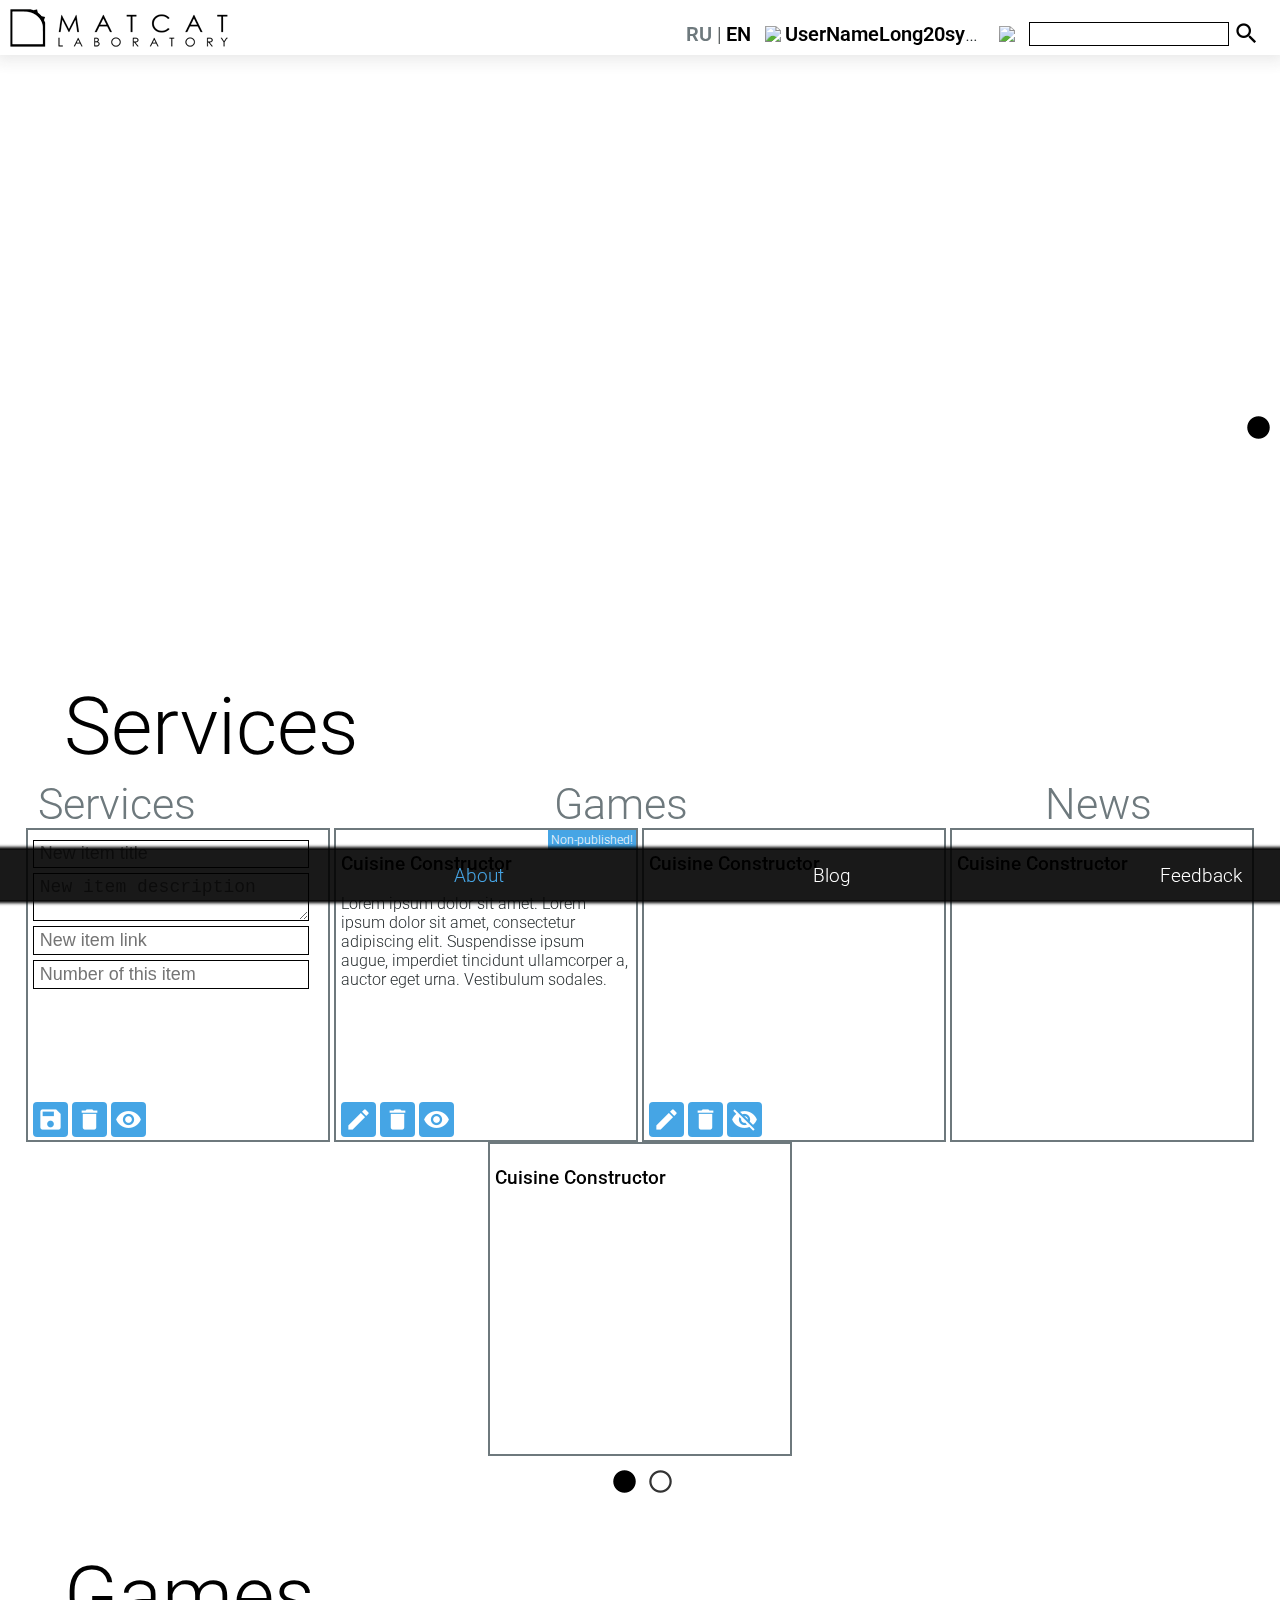
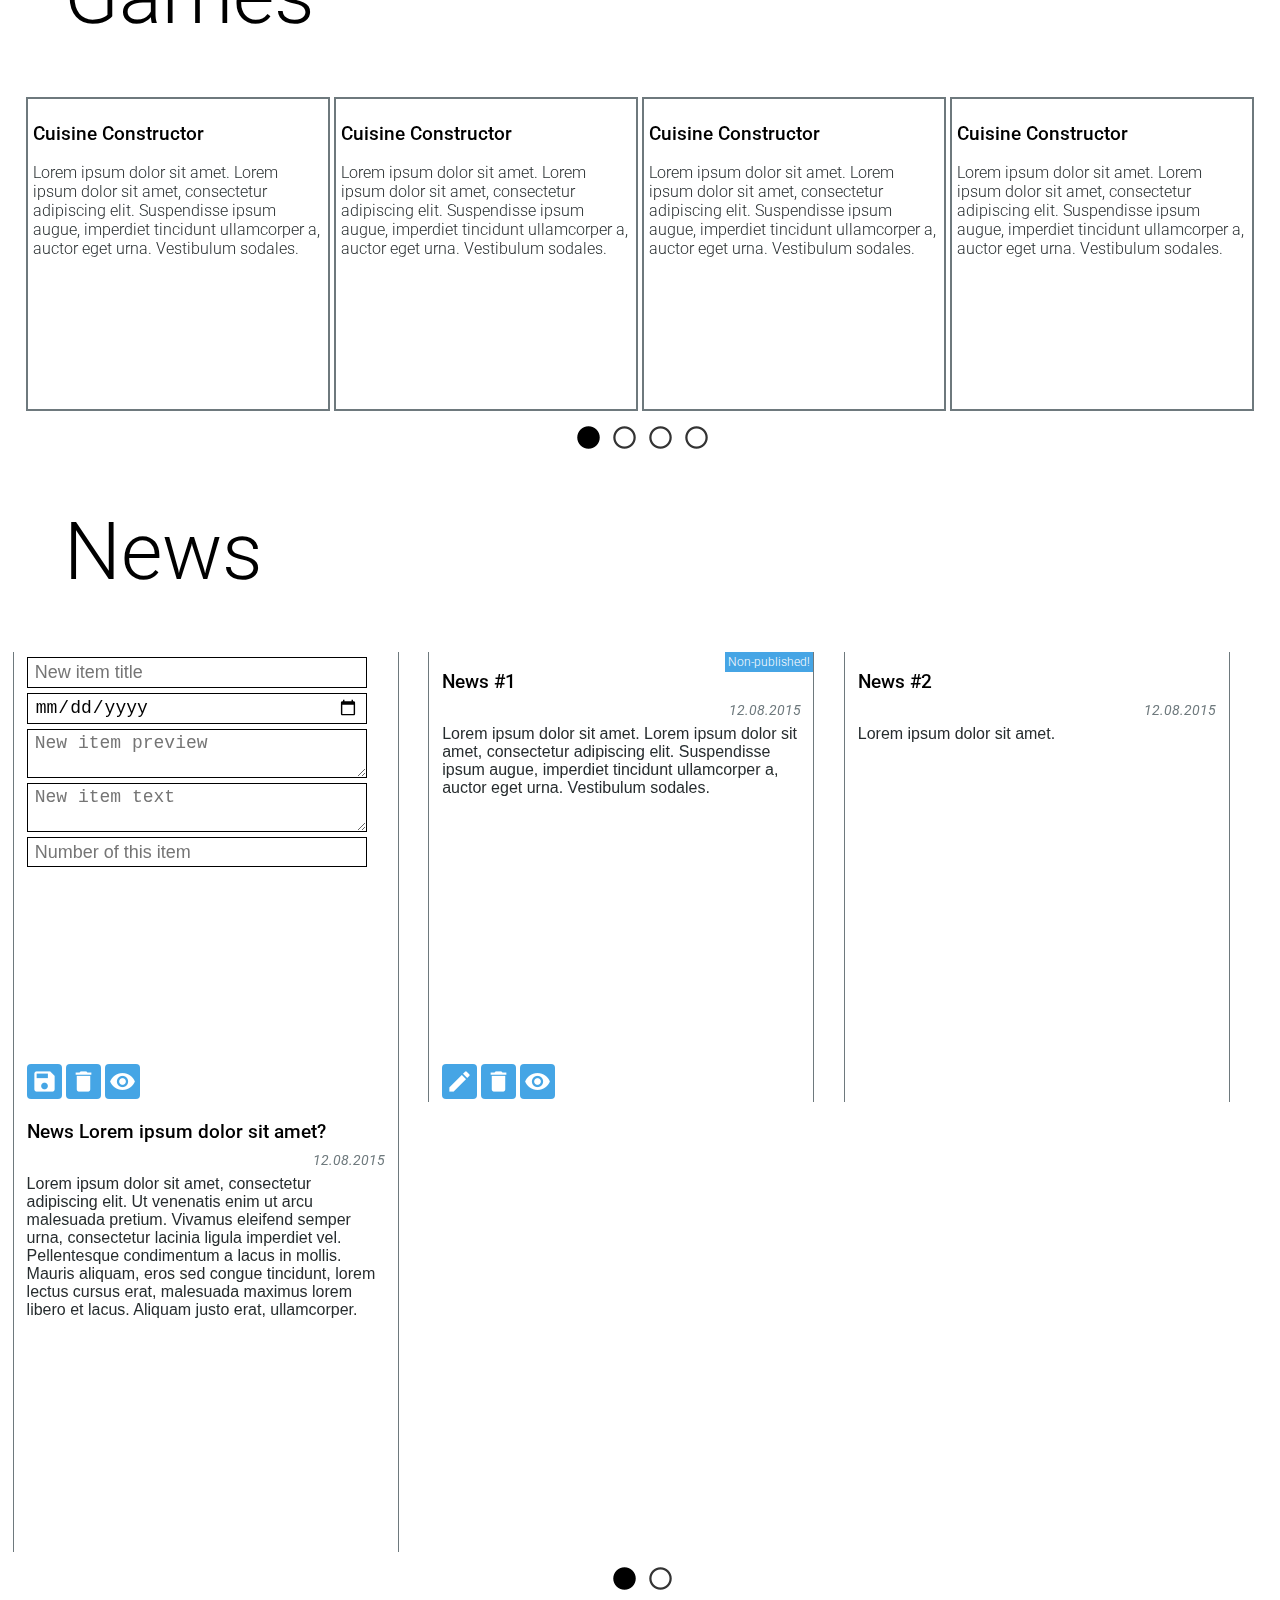
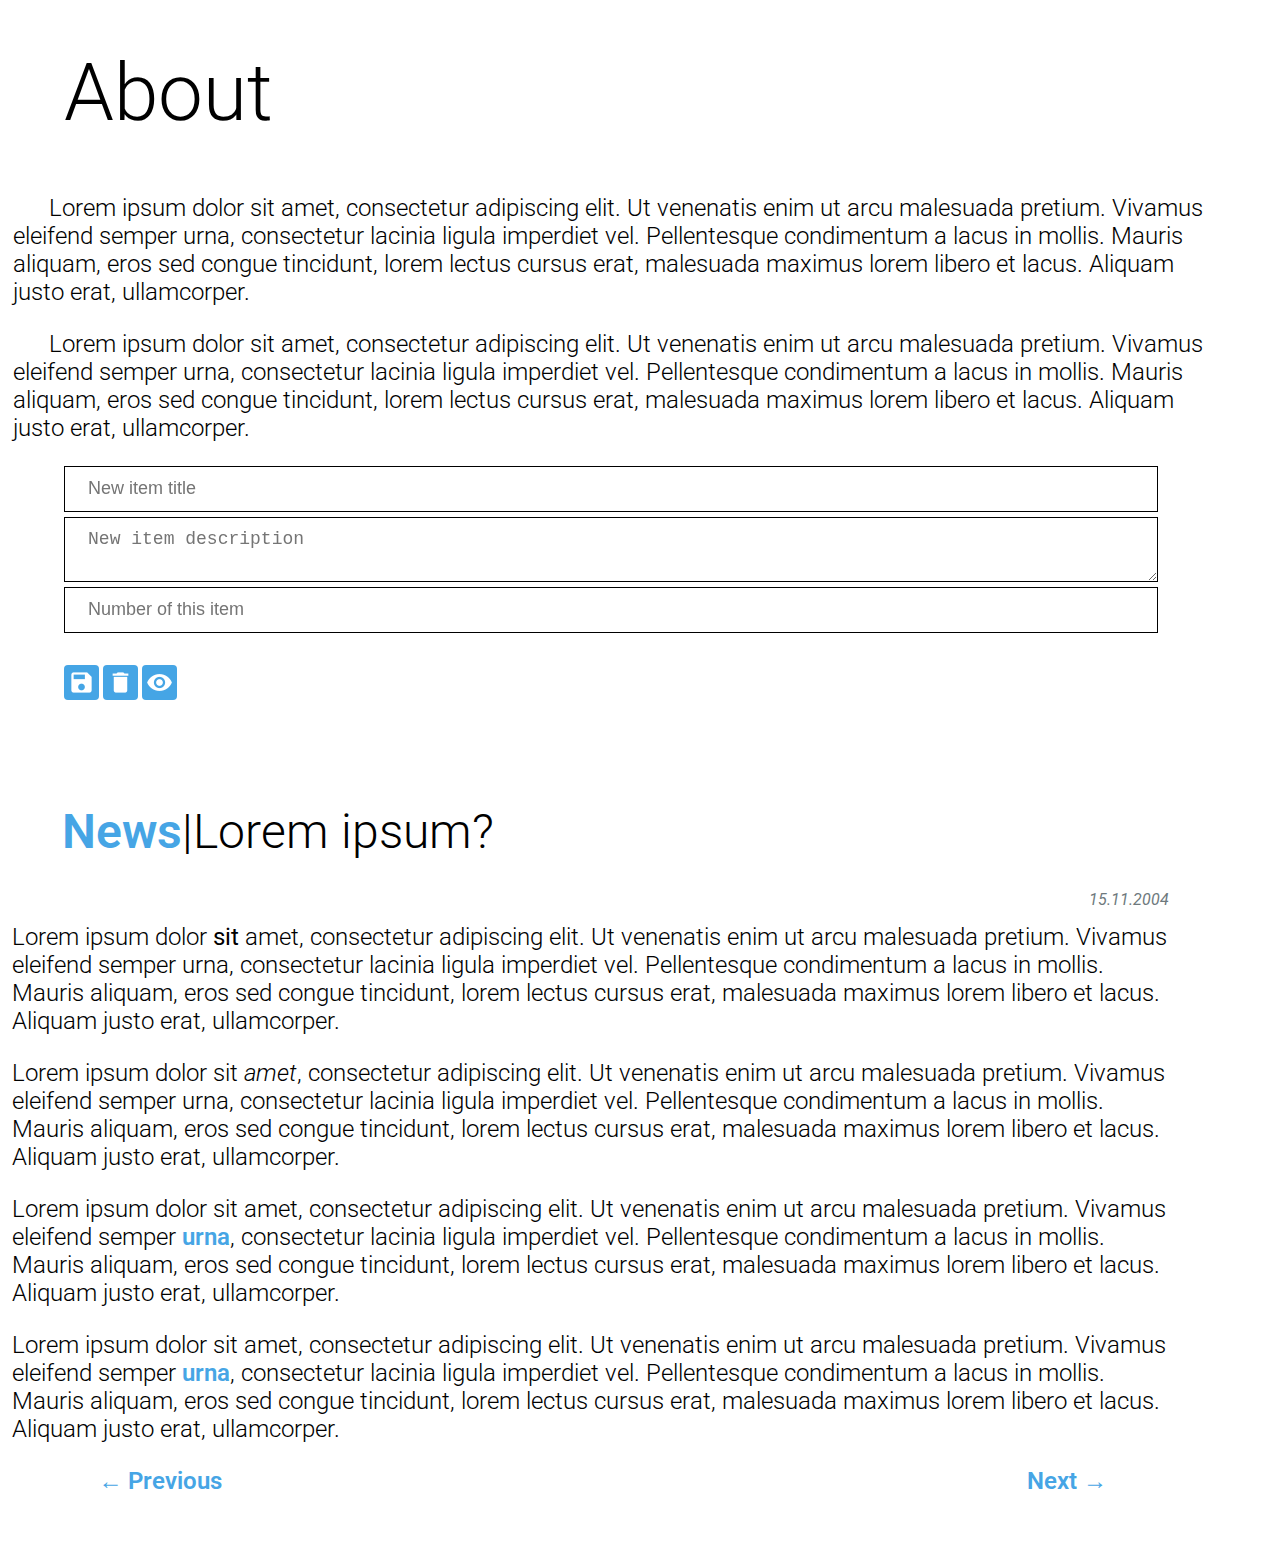
==== commit 20ade688: "Blue buttons for admin" ====
--- a/index.html
+++ b/index.html
@@ -2,6 +2,7 @@
 	<head>
 		<link href='https://fonts.googleapis.com/css?family=Roboto:400,100,100italic,300,300italic,900italic,900,700italic,700,500italic,500,400italic' rel='stylesheet' type='text/css'>
 		<link rel="stylesheet" type="text/css" href="css/common.css">
+		<link rel="stylesheet" type="text/css" href="css/admin.css">
 		<link rel="stylesheet" type="text/css" href="css/pics.css">
 		<link rel="stylesheet" type="text/css" href="css/main.css">
 		<link rel="stylesheet" type="text/css" href="css/turner.css">
@@ -206,11 +207,38 @@
 			<div class="content main2" id="services">
 				<h1>Services</h1>	
 				<div class="gallery">
-					<div class="gallery_cell">
+					<div class="gallery_cell for_admin">
+
+						<div class="admin_wrapper for_admin">
+							<div class="admin_wrapper_cell admin_save"></div>
+							<div class="admin_wrapper_cell admin_delete"></div>
+							<div class="admin_wrapper_cell admin_publish"></div>
+						</div>
+
+						<input placeholder="New item title" class="admin_new_element for_admin">
+						<textarea placeholder="New item description" class=" admin_new_element for_admin"></textarea>
+						<input placeholder="New item link" class="admin_new_element for_admin">
+						<input placeholder="Number of this item" class="admin_new_element for_admin">
+
+
+					</div>
+					<div class="gallery_cell">
+						<div class="status_label for_admin">Non-published!</div>
+						<div class="admin_wrapper for_admin">
+							<div class="admin_wrapper_cell admin_edit"></div>
+							<div class="admin_wrapper_cell admin_delete"></div>
+							<div class="admin_wrapper_cell admin_publish"></div>
+						</div>
+
 						<h3>Cuisine Constructor</h3>
 						<p>Lorem ipsum dolor sit amet. Lorem ipsum dolor sit amet, consectetur adipiscing elit. Suspendisse ipsum augue, imperdiet tincidunt ullamcorper a, auctor eget urna. Vestibulum sodales.</p>
 					</div>
 					<div class="gallery_cell">
+						<div class="admin_wrapper for_admin">
+							<div class="admin_wrapper_cell admin_edit for_admin"></div>
+							<div class="admin_wrapper_cell admin_delete for_admin"></div>
+							<div class="admin_wrapper_cell admin_hide for_admin"></div>
+						</div>
 						<h3>Cuisine Constructor</h3>
 					</div>
 					<div class="gallery_cell">
@@ -281,13 +309,39 @@
 			<div class="content main4" id="news">
 				<h1>News</h1>
 				<div class="news_block">
+				
 					<div class="news_block_cell">
+						<input placeholder="New item title" class="admin_new_element for_admin">
+						<input type="date" class="admin_new_element for_admin">
+						<textarea placeholder="New item preview" class=" admin_new_element for_admin"></textarea>
+						<textarea placeholder="New item text" class=" admin_new_element for_admin"></textarea>
+						
+						<input placeholder="Number of this item" class="admin_new_element for_admin">
+						<div class="admin_wrapper for_admin">
+							<div class="admin_wrapper_cell admin_save"></div>
+							<div class="admin_wrapper_cell admin_delete"></div>
+							<div class="admin_wrapper_cell admin_publish"></div>
+						</div>
+					</div>
+
+
+
+
+
+					<div class="news_block_cell">
+						<div class="status_label for_admin">Non-published!</div>
+						<div class="admin_wrapper for_admin">
+							<div class="admin_wrapper_cell admin_edit"></div>
+							<div class="admin_wrapper_cell admin_delete"></div>
+							<div class="admin_wrapper_cell admin_publish"></div>
+						</div>
 						<h3>News #1</h3>
 						<div class="date">
 							12.08.2015
 						</div>
 						<p class=="preview">Lorem ipsum dolor sit amet. Lorem ipsum dolor sit amet, consectetur adipiscing elit. Suspendisse ipsum augue, imperdiet tincidunt ullamcorper a, auctor eget urna. Vestibulum sodales.</p>
 					</div>
+
 					<div class="news_block_cell">
 						<h3>News #2</h3>
 						<div class="date">
@@ -321,6 +375,18 @@
 				<h1>About</h1>
 				<p class="about">Lorem ipsum dolor sit amet, consectetur adipiscing elit. Ut venenatis enim ut arcu malesuada pretium. Vivamus eleifend semper urna, consectetur lacinia ligula imperdiet vel. Pellentesque condimentum a lacus in mollis. Mauris aliquam, eros sed congue tincidunt, lorem lectus cursus erat, malesuada maximus lorem libero et lacus. Aliquam justo erat, ullamcorper.</p>
 				<p class="about">Lorem ipsum dolor sit amet, consectetur adipiscing elit. Ut venenatis enim ut arcu malesuada pretium. Vivamus eleifend semper urna, consectetur lacinia ligula imperdiet vel. Pellentesque condimentum a lacus in mollis. Mauris aliquam, eros sed congue tincidunt, lorem lectus cursus erat, malesuada maximus lorem libero et lacus. Aliquam justo erat, ullamcorper.</p>
+				<div class="edit_container for_admin">
+					<div class="admin_wrapper for_admin">
+							<div class="admin_wrapper_cell admin_save"></div>
+							<div class="admin_wrapper_cell admin_delete"></div>
+							<div class="admin_wrapper_cell admin_publish"></div>
+						</div>
+
+						<input placeholder="New item title" class="admin_new_element for_admin">
+						<textarea placeholder="New item description" class=" admin_new_element for_admin"></textarea>
+						<input placeholder="Number of this item" class="admin_new_element for_admin">
+
+				</div>
 
 			</div>
 
--- a/css/admin.css
+++ b/css/admin.css
@@ -0,0 +1,124 @@
+.for_admin
+{
+	display:block;
+}
+
+.edit_container
+{
+	position:relative;
+	width:90%;
+	padding: 0 5% 70px 5%;
+}
+
+.admin_new_element
+{
+	width: 95%;
+	font-size: 18px;	
+	margin-top: 5px;
+	resize: both;
+
+}
+
+
+.admin_wrapper
+{
+	position:absolute;
+	text-align: center;
+	bottom:3px;
+}
+
+.admin_wrapper_cell
+{
+	display:inline-block;
+	vertical-align: middle;
+	border-radius: 4px;
+	background-color: #45A5E5;
+	width: 35px;
+	height: 35px;
+	background-position: center;
+	background-repeat: no-repeat;
+	cursor: pointer;
+}
+
+.admin_save
+{
+	background-image: url("i/ic_content_save_white_18dp.png");
+}
+.admin_publish
+{
+	background-image: url("i/ic_eye_white_18dp.png");
+}
+
+.admin_hide
+{
+	background-image: url("i/ic_eye_off_white_18dp.png");
+}
+
+.admin_delete
+{
+	background-image: url("i/ic_delete_white_18dp.png");
+}
+.admin_edit
+{
+	background-image: url("i/ic_pencil_white_18dp.png");
+}
+
+
+.status_label
+{
+	position: absolute;
+	background-color: #46A5E5;
+	top:0;
+	right: 0;
+	color: #FFF;
+	font-size:12px;
+	padding:3px;
+}
+
+
+@media (max-device-width: 1023px)
+{
+	
+	.admin_wrapper_cell
+	{
+		width: 50px;
+		height: 50px;
+		border-radius: 8px;
+		margin-right: 10px;
+		
+	}
+
+	.admin_save
+	{
+		background-image: url("i/ic_content_save_white_24dp.png");
+	}
+	.admin_publish
+	{
+		background-image: url("i/ic_eye_white_24dp.png");
+	}
+
+	.admin_hide
+	{
+		background-image: url("i/ic_eye_off_white_24dp.png");
+	}
+
+	.admin_delete
+	{
+		background-image: url("i/ic_delete_white_24dp.png");
+	}
+	.admin_edit
+	{
+		background-image: url("i/ic_pencil_white_24dp.png");
+	}
+
+
+	.status_label
+	{
+		font-size:20px;
+	}
+	textarea.admin_new_element
+	{
+		height: 100px;
+	}
+
+}
--- a/css/news.css
+++ b/css/news.css
@@ -16,6 +16,7 @@
 	height:50%;
 	overflow: hidden;
 	cursor: pointer;
+	position: relative;
 }
 
 .news_block_cell:hover
@@ -47,7 +48,7 @@
 	.news_block_cell
 	{
 		font-size:110%;
-		height:55%;
+		height:380px;
 	}
 }
 
@@ -57,7 +58,7 @@
 		display: block;
 		width:90%;
 		margin: 1% 1%;
-		height:425px;
+		max-height:455px;
 		font-size: 200%;
 	}
 }
--- a/css/gallery.css
+++ b/css/gallery.css
@@ -8,7 +8,7 @@
 {
 	width:290px;
 	height:300px;
-  max-height:300px;
+ 	max-height:300px;
 	border: 2px solid #6E797D;
 	background-color: rgba(255,255,255,0.9);
 	text-align: left;
@@ -16,8 +16,9 @@
 	display:inline-block;
 	padding: 5px 5px;
 	vertical-align: top;
-  overflow:hidden;
-  text-overflow:ellipsis;
+  	overflow:hidden;
+  	text-overflow:ellipsis;
+  	position:relative;
 }
 
 
--- a/css/news_media.css
+++ b/css/news_media.css
@@ -20,7 +20,7 @@
 		border-right: 1px solid #6E797D;
 		margin: 1% 1%;
 		background-color: rgba(255,255,255,0.4);
-		height:250px;
+		max-height:450px;
 	}
 
 
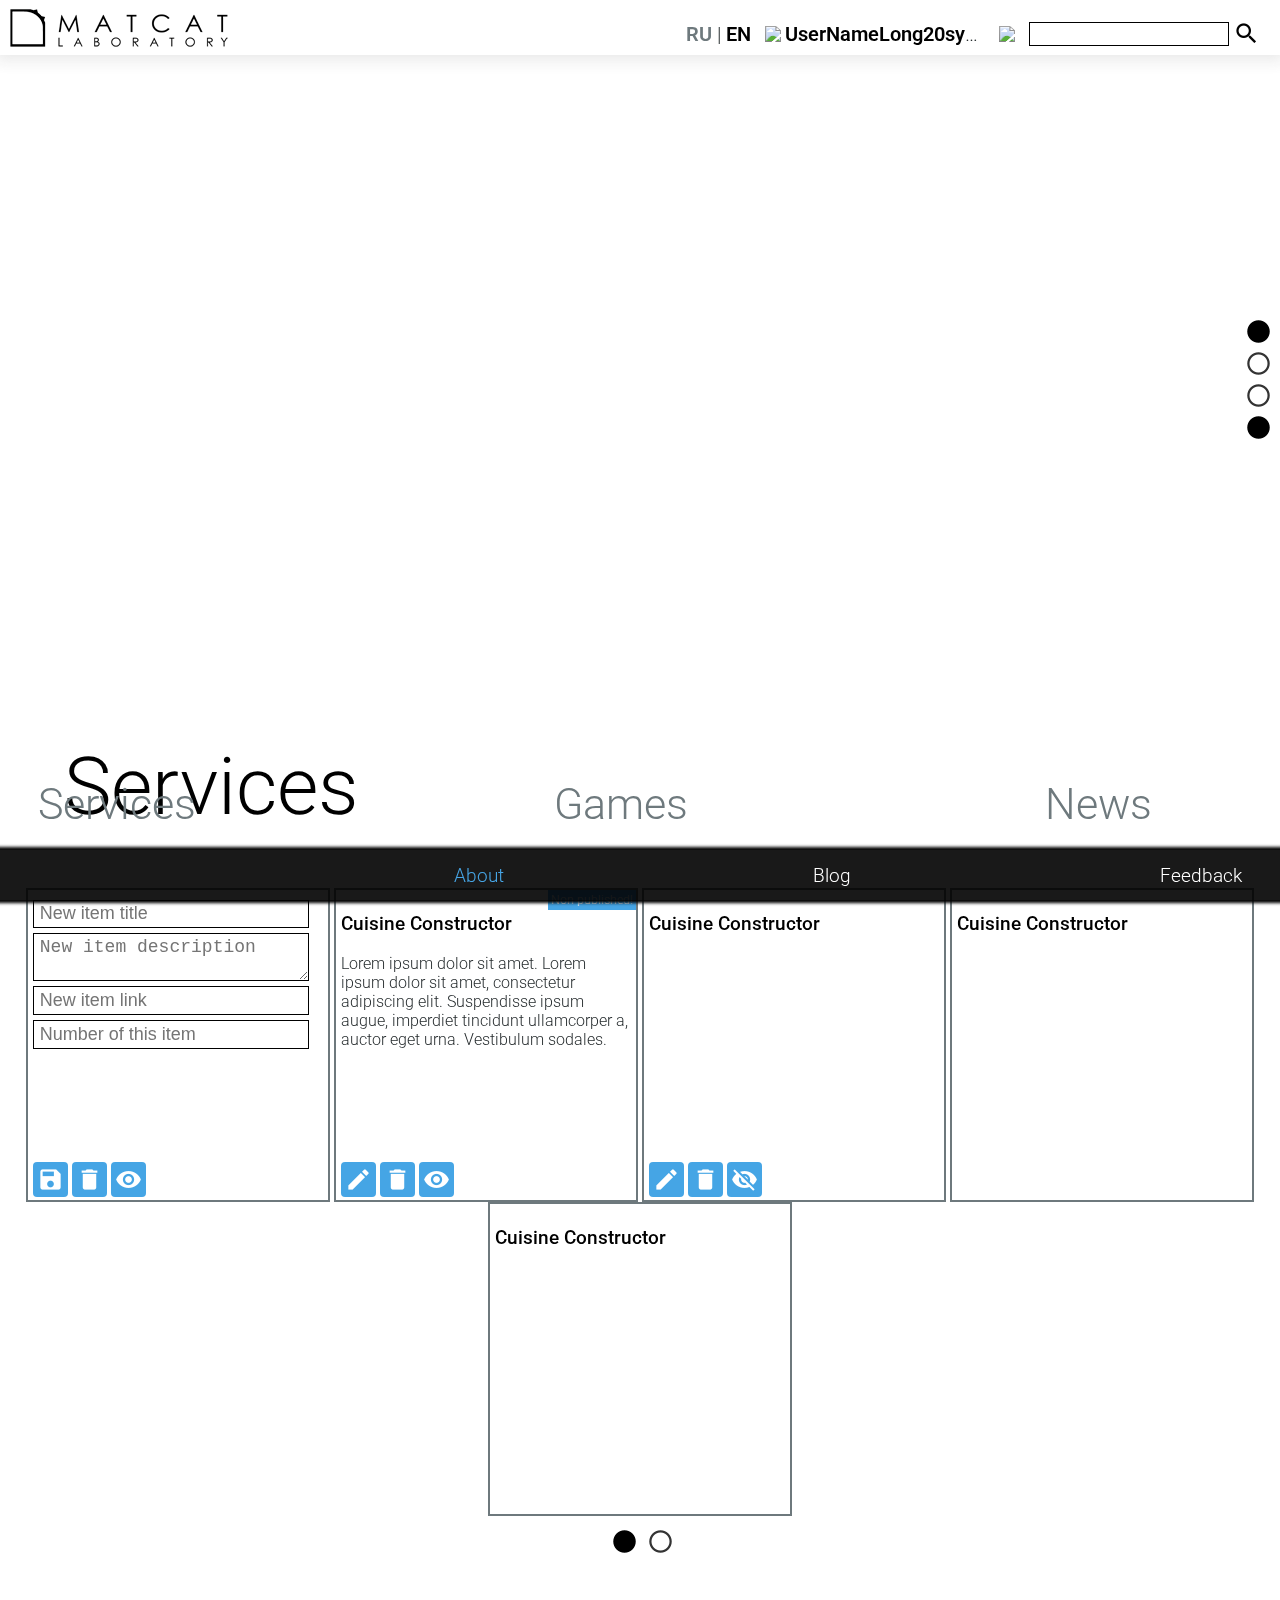
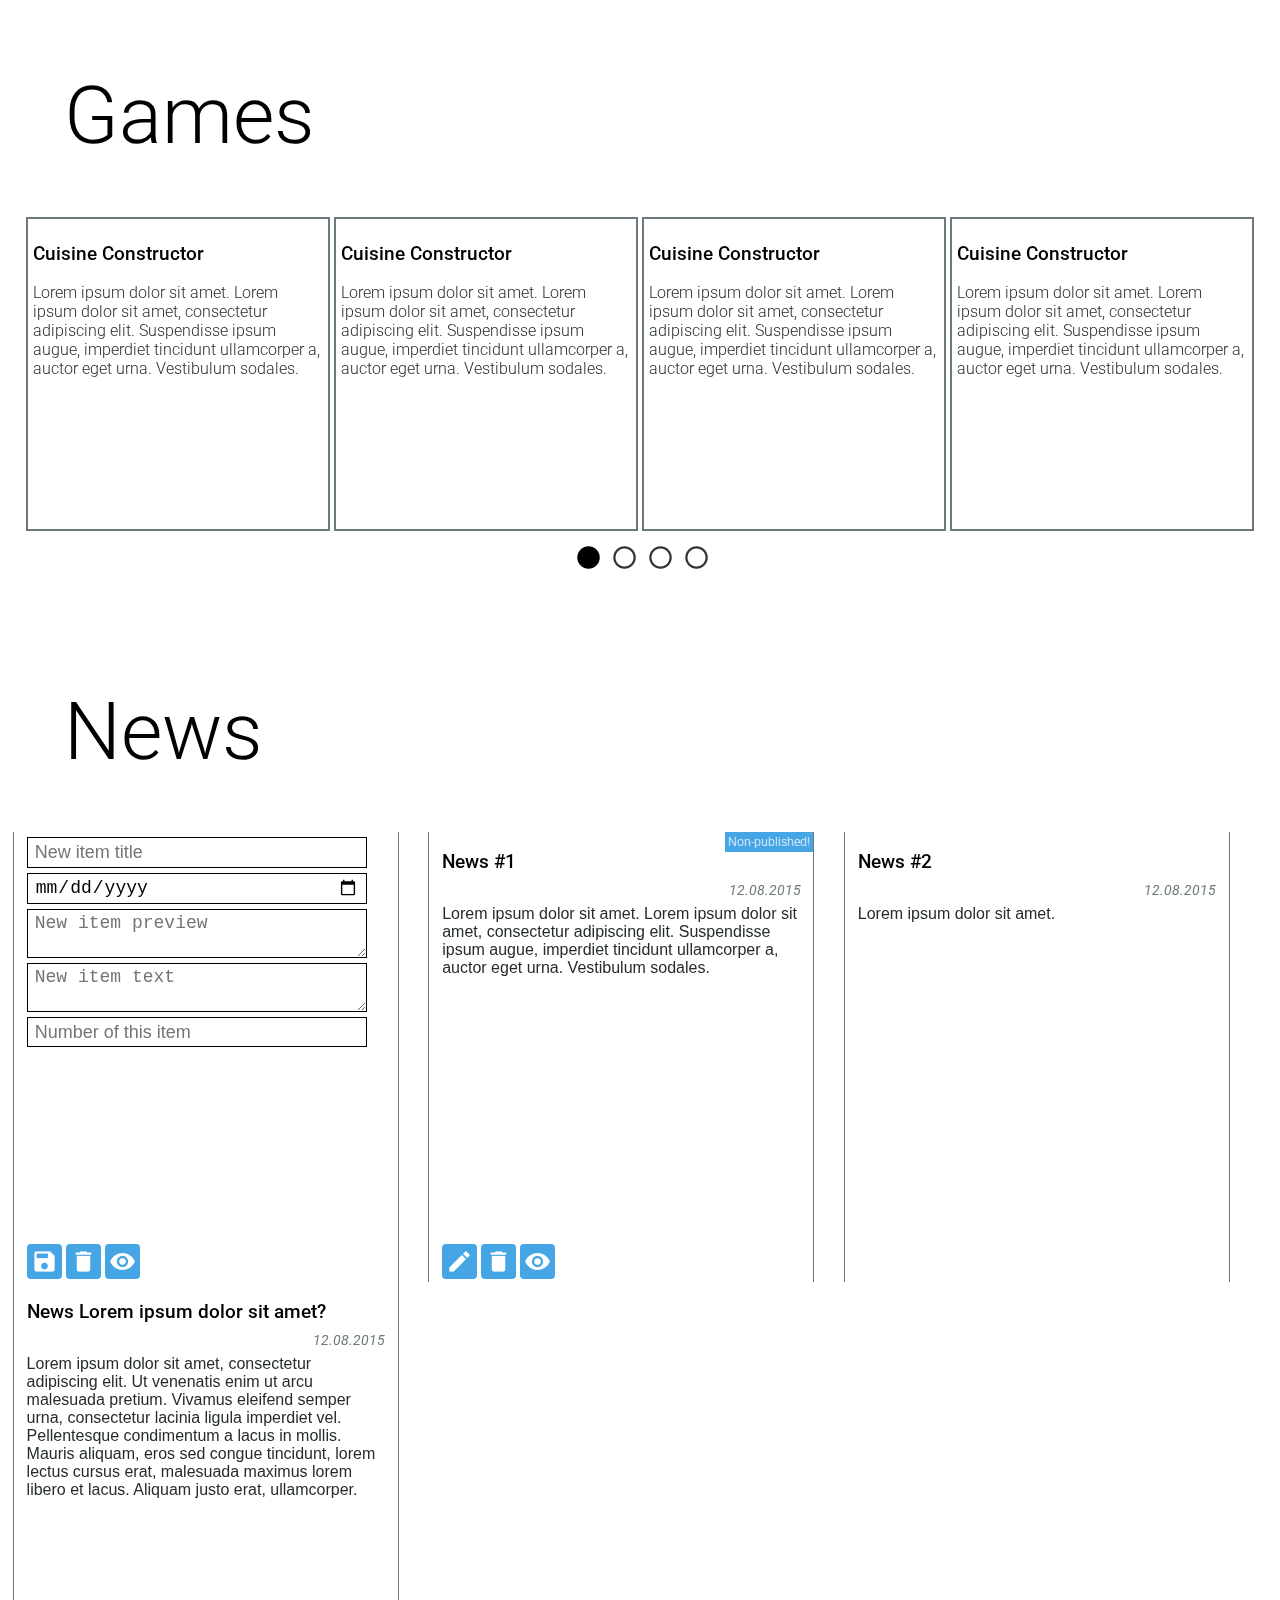
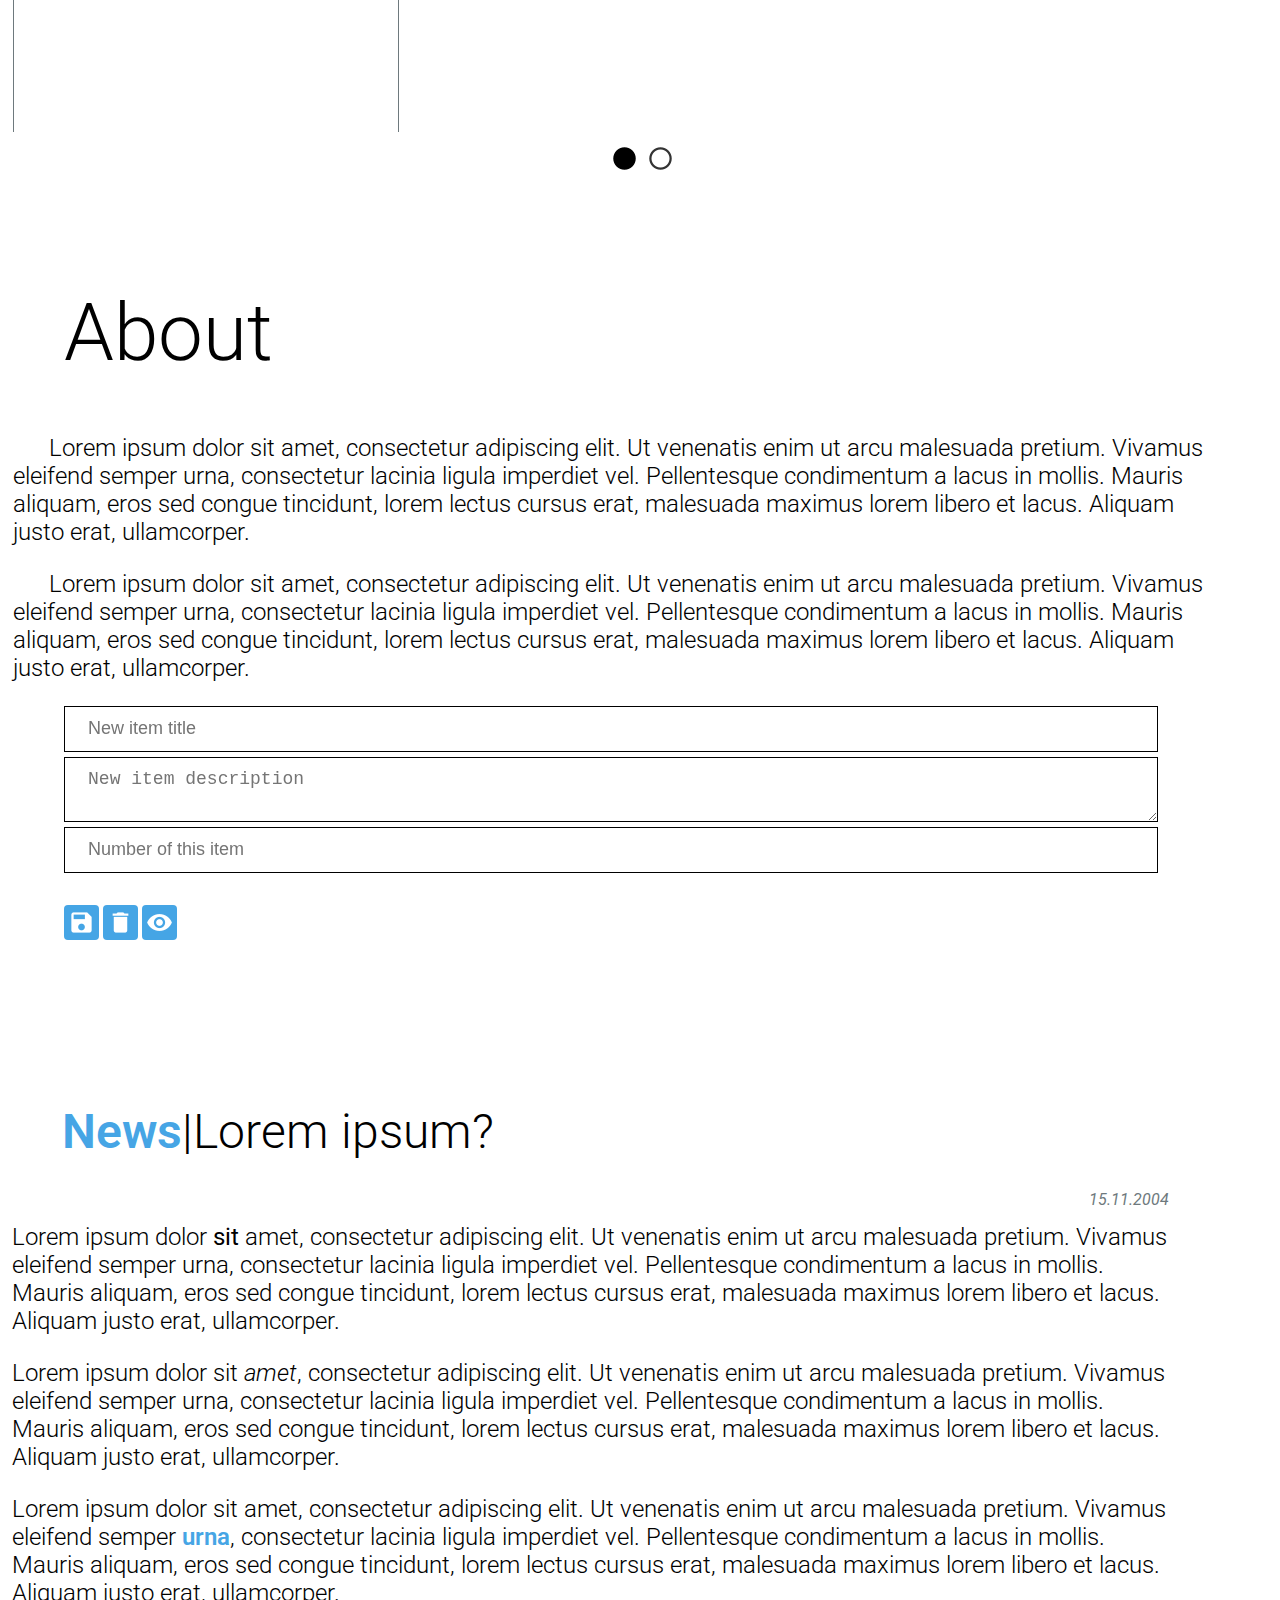
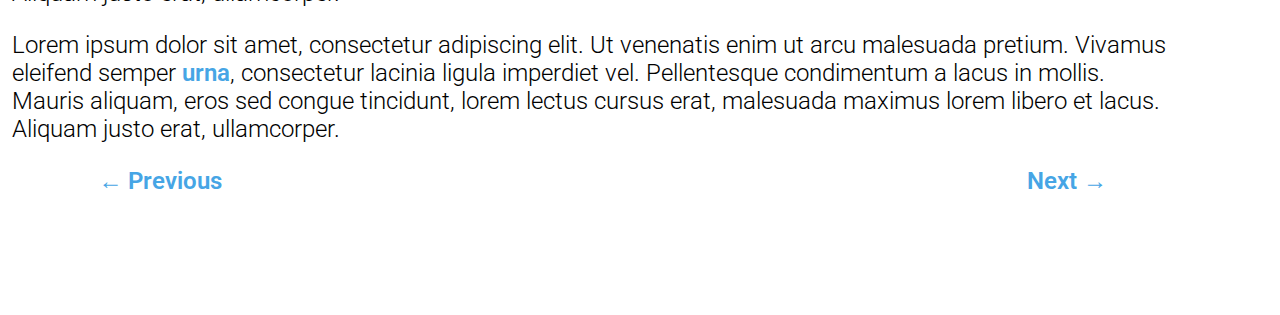
==== commit 228f732e: "Disabled button "Send" && tatus message at feeback" ====
--- a/index.html
+++ b/index.html
@@ -161,13 +161,13 @@
 
 
 			<div class="turner">
-				<div class="turner_element">
+				<div class="turner_element turner_element_active">
 					<a href="#main"></a>
 				</div>
-				<div class="turner_element">
+				<div class="turner_element turner_element_inactive">
 					<a href="#services"></a>
 				</div>
-				<div class="turner_element">
+				<div class="turner_element turner_element_inactive">
 					<a href="#games"></a>
 				</div>
 				<div class="turner_element turner_element_active">
@@ -433,9 +433,17 @@
 					<div class="footer_cell">
 						<div class="feedback_wrapper">
 							<div class="feedback">
-								<input type="text" placeholder="Email" name="user_email">
+							<div class="feedback_status">
+								<div class="feedback_status_message">
+									<div class="hint green">Ваше письмо успешно отправлено!!</div>
+								</div>
+
+							</div>
+								
+								<!--<input type="text" placeholder="Email" name="user_email">
 								<textarea type="text" placeholder="Type your message" name="user_message"rows=10></textarea>
-								<div class="button">Send</div>
+								<div class="button_disable">Send</div>-->
+							
 							</div>
 						</div><!--feedback_wrapper-->
 						Feedback
--- a/css/common.css
+++ b/css/common.css
@@ -67,6 +67,7 @@
 	background-position: top;
 	width: 100%;
 	min-width: 360px;
+	padding-bottom: 60px;
 }
 
 input,textarea,select
@@ -79,7 +80,7 @@
 	width:200px;
 }
 
-div.button, .button_disable
+div.button
 {
 	width:198px;
 	background-color: rgba(255,255,255,0.5);
@@ -89,16 +90,22 @@
 	cursor:pointer;
 	color: #000000;
 	font-weight: 600;
+	-webkit-user-select: none;
 }
 
 .button_disable
 {
   cursor: default;
+  width:198px;
   color: #6E797D;
+  font-size: 100%;
   border: 1px solid #6E797D;;
   font-weight: 400;
+  text-align: center;
   background-color: rgba(210,210,210,0.5);
+  -webkit-user-select: none;
 }
+
 div.button:hover
 {
 	border:1px solid #46A5E5;
@@ -127,5 +134,12 @@
   color: #6E797D;
 }
 
+@media (max-device-width: 1023px) 
+{
+	div.content
+	{
+		padding-bottom: 90px;
+	}
 
+}
 
--- a/css/turner.css
+++ b/css/turner.css
@@ -1,4 +1,4 @@
-div.turner
+.turner
 {
 	right:0;
 	width:35px;
@@ -8,14 +8,14 @@
 	z-index: 1;
 }
 
-div.turner_element
+.turner_element
 {
 	height:27px;
 	width:27px;
 	padding-top:5px;
 }
 
-div.turner_element_inactive
+.turner_element_inactive
 {
   background-position: right;
 	background-image: url("i/ic_checkbox_blank_circle_outline_black_18dp.png");
@@ -24,7 +24,7 @@
   opacity:0.8;
 }
 
-div.turner_element_active
+.turner_element_active
 {
 	background-position: right;
 	background-image: url("i/ic_checkbox_blank_circle_black_18dp.png");
@@ -34,17 +34,42 @@
 	z-index: 1;
 }
 
-div.turner_element:hover
+.turner_element:hover
 {
 	opacity:1;
 }
 
-/*iPad in landscape*/
+
+@max-device-width:1023px and (orientation:portrait) 
+{ 
+	div.turner_element>a 
+	{ 
+	height:40px; 
+	width:40px; 
+
+	} 
+
+	div.turner_element_active>a 
+	{ 
+		height:40px; 
+		width:40px; 
+		background-image: url("i/ic_checkbox_blank_circle_black_36dp.png"); 
+	} 
+
+	div.turner_element_inactive>a 
+	{ 
+		height:40px; 
+		width:40px; 
+		background-image: url("i/ic_checkbox_blank_circle_outline_black_36dp.png"); 
+	} 
+
+}
+/*
+
 @media only screen and (min-device-width : 768px) and (max-device-width : 1024px) and (orientation : landscape) {
 
 }
 
-/*iPad in portrait*/
 @media only screen and (min-device-width : 768px) and (max-device-width : 1024px) and (orientation : portrait){
 	div.turner
 	{
@@ -72,12 +97,10 @@
 }
 
 
-/*Galaxy Note, Galaxy S5 in landscape*/
 @media only screen and (min-device-width : 360px) and (max-device-width : 640px) and (orientation : landscape) {
 
 }
 
-/*Galaxy Note, Galaxy S5 in portrait*/
 @media only screen and (min-device-width : 360px) and (max-device-width : 640px) and (orientation : portrait){
 	div.turner
 	{
@@ -104,12 +127,10 @@
 
 }
 
-/*Nexus 5X in landscape*/
 @media only screen and (min-device-width : 411px) and (max-device-width : 731px) and (orientation : landscape) {
 
 }
 
-/*Nexus 5X in portrait*/
 @media only screen and (min-device-width : 411px) and (max-device-width : 731px) and (orientation : portrait){
 	div.turner
 	{
@@ -137,12 +158,10 @@
 }
 
 
-/*iPhone 5 in landscape*/
 @media only screen and (min-device-width : 320px) and (max-device-width : 568px) and (orientation : landscape) {
 
 }
 
-/*iPhone 5 in portrait*/
 @media only screen and (min-device-width : 320px) and (max-device-width : 568px) and (orientation : portrait){
 	div.turner
 	{
@@ -169,12 +188,10 @@
 
 }
 
-/*iPhone 6 in landscape*/
 @media only screen and (min-device-width : 375px) and (max-device-width : 667px) and (orientation : landscape) {
 
 }
 
-/*iPhone 6 in portrait*/
 @media only screen and (min-device-width : 375px) and (max-device-width : 667px) and (orientation : portrait){
 	div.turner
 	{
@@ -201,12 +218,10 @@
 
 }
 
-/*iPhone 6+ in landscape*/
 @media only screen and (min-device-width : 414px) and (max-device-width : 736px) and (orientation : landscape) {
 
 }
 
-/*iPhone 6+ in portrait*/
 @media only screen and (min-device-width : 414px) and (max-device-width : 736px) and (orientation : portrait){
 	div.turner
 	{
@@ -232,3 +247,4 @@
 	}
 
 }
+*/--- a/css/footer.css
+++ b/css/footer.css
@@ -75,7 +75,7 @@
 }
 
 
-.feedback>.button
+.feedback>.button,  .feedback>.button_disable
 {
 	margin-bottom: 55px;
 }
@@ -106,6 +106,24 @@
 {
     color: #000000;
 
+}
+
+.feedback_status
+{
+	height: 349px;
+	width: 199px;
+	border: 1px solid black;
+	background-color: #fff;
+	margin-bottom: 50px;
+	
+	
+}
+.feedback_status_message
+{
+	display: inline-block;
+	width:100%;
+	padding-top: 100px;
+	text-align: center;
 }
 
 div.sm_icon
@@ -119,6 +137,7 @@
 	background-repeat: no-repeat;
 	background-position: center;
 	cursor: pointer;
+	-webkit-user-select: none;
 }
 
 div.sm_icon:last-child
@@ -202,9 +221,10 @@
 	}
 
 
-	.feedback>.button
+	.feedback>.button,  .feedback>.button_disable
 	{
 		margin-bottom: 95px;
+		width:520px;
 	}
 	input,textarea
 	{
@@ -214,9 +234,12 @@
 	{
 		height:600px;
 	}
-	div.button
-	{
-		width:499px;
+	
+	.feedback_status
+	{
+	height: 349px;
+	width: 499px;
+	margin-bottom: 90px;
 	}
 }
 
@@ -251,9 +274,15 @@
 	{
 		height:400px;
 	}
-	div.button
-	{
-		width:349px;
-	}
-}
-
+	.feedback>.button, .feedback>.button_disable
+	{
+		width:364px;
+	}
+	.feedback_status
+	{
+	height: 349px;
+	width: 349px;
+	
+	}
+}
+
--- a/css/header.css
+++ b/css/header.css
@@ -3,15 +3,15 @@
 	width: 100%;
 	height: 75px;
 	background-image: url("i/background1.png");
-  box-shadow: 0 0 15px 5px rgba(130, 130, 130, 0.2);
-  opacity: 0.92;
+  	box-shadow: 0 0 15px 5px rgba(130, 130, 130, 0.2);
+  	opacity: 0.92;
 	top:-20;
 	position: fixed;
 
 }
 .header
 {
-  top: 0px;
+  	top: 0px;
 	width: calc(100% - 20px);
 	text-align: right;
 	position:fixed;
@@ -26,16 +26,19 @@
 {
 	float:left;
 	margin-top: -12px;
+	-webkit-user-select: none;
 }
 
 .long_logo
 {
 	display:inline-block;
+	-webkit-user-select: none;
 }
 
 .short_logo
 {
 	display: none;
+	-webkit-user-select: none;
 }
 
 
@@ -56,12 +59,14 @@
 	vertical-align: middle;
 	margin-right: 10px;
 	font-size: 20px;
+	-webkit-user-select: none;
 }
 
 .header_profile
 {
   display: inline-block;
   vertical-align: middle;
+  -webkit-user-select: none;
 }
 
 .header_cell:last-child
@@ -73,7 +78,7 @@
 .header_cell>a
 {
 	color: #000000;
-
+	-webkit-user-select: none;
 
 }
 
@@ -81,6 +86,7 @@
 {
 	cursor:default;
 	color: #6E797D;
+	-webkit-user-select: none;
 }
 
 
